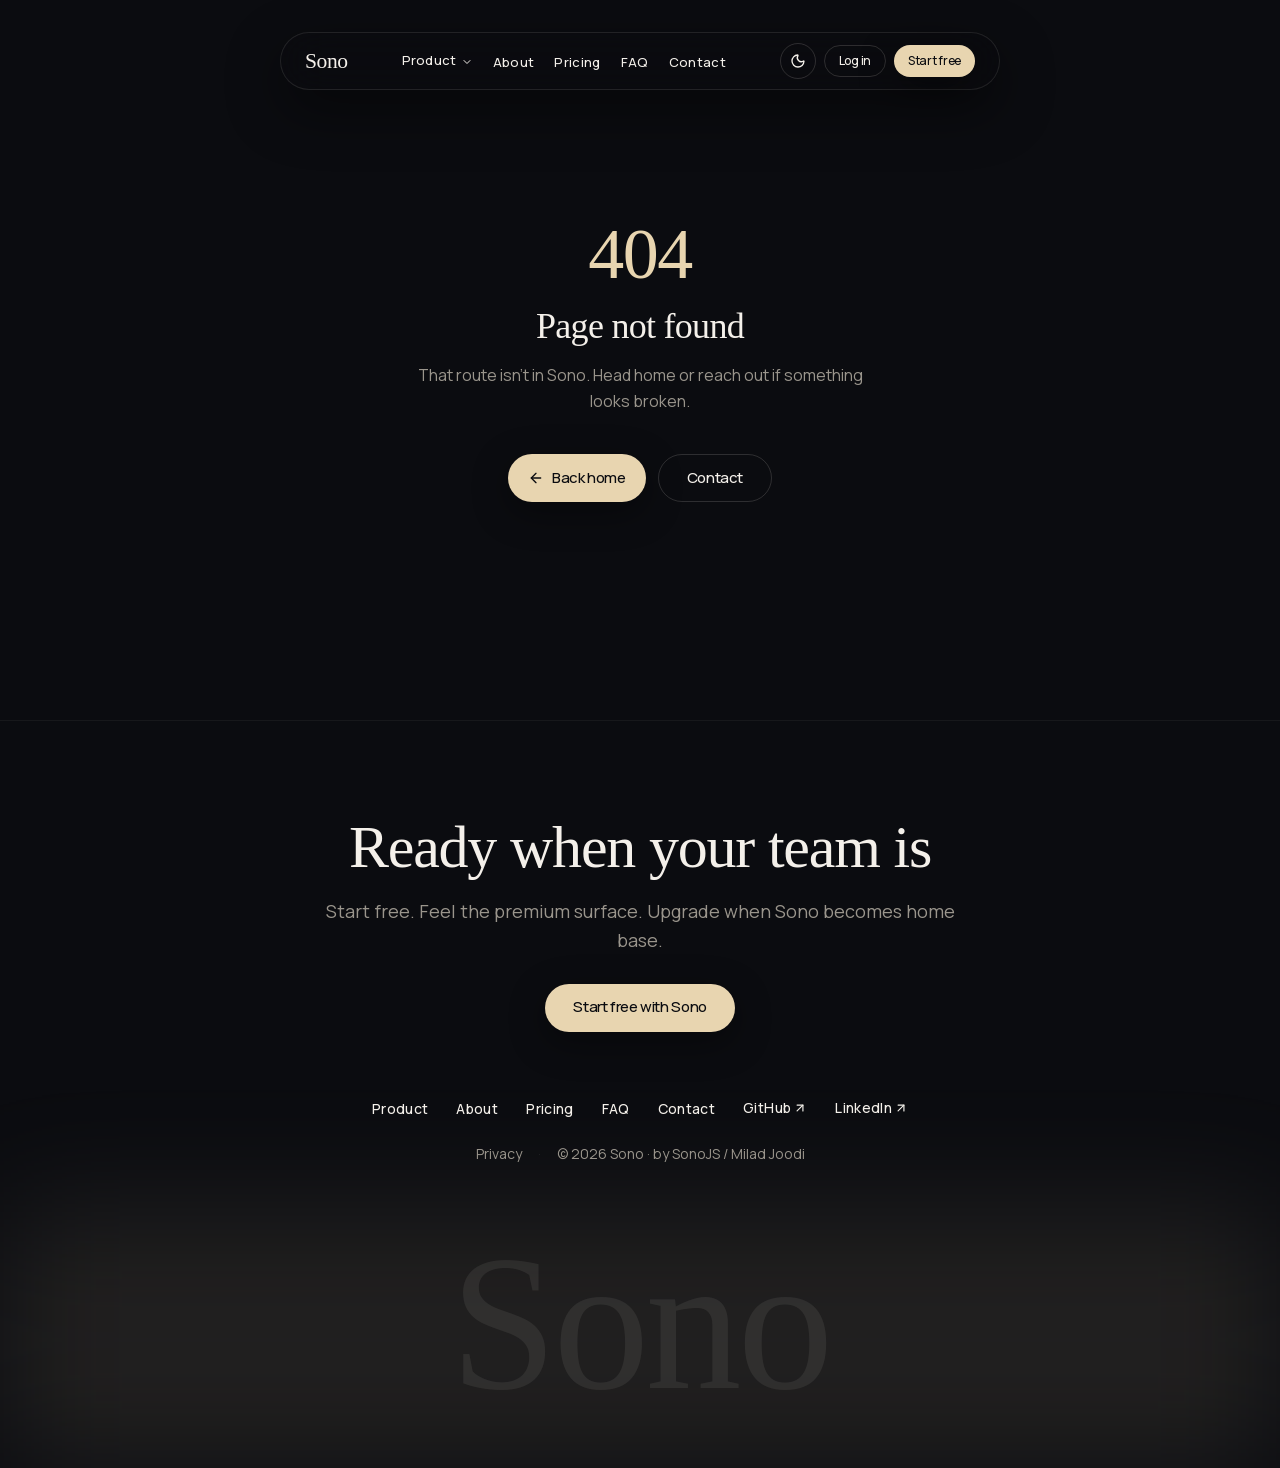
==== 404/index.html @ 0d24b990 "chore: bump dependencies and align eslint config" ====
<!DOCTYPE html><html lang="en" data-scroll-behavior="smooth"><head><meta charSet="utf-8"/><meta name="viewport" content="width=device-width, initial-scale=1"/><link rel="stylesheet" href="/_next/static/chunks/1z0171zyhrohr.css" data-precedence="next"/><link rel="preload" as="script" fetchPriority="low" href="/_next/static/chunks/1pcw6gskne7pf.js"/><script src="/_next/static/chunks/1wnov70f88xjy.js" async=""></script><script src="/_next/static/chunks/2pffymnt3iag4.js" async=""></script><script src="/_next/static/chunks/0c98xzjfks9hq.js" async=""></script><script src="/_next/static/chunks/turbopack-2u1d16houkiyo.js" async=""></script><script src="/_next/static/chunks/1ua2kfq9s-me6.js" async=""></script><script src="/_next/static/chunks/0wrbk55-bqb4p.js" async=""></script><script src="/_next/static/chunks/2726y_kzhi7g_.js" async=""></script><script src="/_next/static/chunks/0krdcmnv8p_hr.js" async=""></script><meta name="robots" content="noindex"/><title>Sono — The workspace teams actually want</title><meta name="description" content="Sono is the premium product workspace for modern teams — plan, ship, and stay aligned without the noise. By SonoJS / Milad Joodi."/><link rel="author" href="https://github.com/MiladJoodi"/><meta name="author" content="Milad Joodi"/><meta name="keywords" content="Sono,SonoJS,product workspace,project management,Next.js"/><meta name="creator" content="SonoJS / Milad Joodi"/><meta name="publisher" content="SonoJS"/><meta name="robots" content="index, follow"/><meta property="og:title" content="Sono — The workspace teams actually want"/><meta property="og:description" content="Premium product workspace for modern teams. Plan, ship, stay aligned."/><meta property="og:site_name" content="Sono"/><meta property="og:image" content="http://localhost:3000/og-image.jpg"/><meta property="og:image:width" content="1200"/><meta property="og:image:height" content="630"/><meta property="og:image:alt" content="Sono"/><meta name="twitter:card" content="summary_large_image"/><meta name="twitter:creator" content="@MiladJoodi"/><meta name="twitter:title" content="Sono — The workspace teams actually want"/><meta name="twitter:description" content="Premium product workspace for modern teams. Plan, ship, stay aligned."/><meta name="twitter:image" content="http://localhost:3000/og-image.jpg"/><link rel="shortcut icon" href="/favicon/favicon.ico"/><link rel="icon" href="/favicon/favicon.ico" sizes="48x48"/><link rel="icon" href="/favicon/favicon.svg" type="image/svg+xml"/><link rel="icon" href="/favicon/favicon-96x96.png" sizes="96x96" type="image/png"/><link rel="icon" href="/favicon/favicon.ico"/><link rel="apple-touch-icon" href="/favicon/apple-touch-icon.png" sizes="180x180"/><meta name="next-size-adjust" content=""/><script src="/_next/static/chunks/0cz1d0mv5g_q7.js" noModule=""></script></head><body class="ahh69a_variable hJlnFq_variable min-h-screen antialiased"><div hidden=""><!--$--><!--/$--></div><script>((a,b,c,d,e,f,g,h)=>{let i=document.documentElement,j=["light","dark"];function k(b){var c;(Array.isArray(a)?a:[a]).forEach(a=>{let c="class"===a,d=c&&f?e.map(a=>f[a]||a):e;c?(i.classList.remove(...d),i.classList.add(f&&f[b]?f[b]:b)):i.setAttribute(a,b)}),c=b,h&&j.includes(c)&&(i.style.colorScheme=c)}if(d)k(d);else try{let a=localStorage.getItem(b)||c,d=g&&"system"===a?window.matchMedia("(prefers-color-scheme: dark)").matches?"dark":"light":a;k(d)}catch(a){}})("class","theme","dark",null,["light","dark"],null,true,true)</script><section class="absolute top-4 left-1/2 z-50 w-[min(92%,720px)] -translate-x-1/2 rounded-full border border-foreground/10 bg-background/55 shadow-lg backdrop-blur-xl transition-all duration-300 lg:top-8"><div class="flex items-center justify-between px-5 py-2.5 sm:px-6"><a class="font-display text-foreground text-[1.35rem] tracking-tight" href="/">Sono</a><nav aria-label="Main" data-orientation="horizontal" dir="ltr" class="relative z-10 flex max-w-max flex-1 items-center justify-center max-lg:hidden"><div style="position:relative"><ul data-orientation="horizontal" class="group flex flex-1 list-none items-center justify-center space-x-1" dir="ltr"><li><button id="radix-_R_ilb_-trigger-radix-_R_bilb_" data-state="closed" aria-expanded="false" class="group inline-flex h-9 w-max items-center justify-center rounded-md bg-background p-2 transition-colors hover:bg-accent hover:text-accent-foreground focus:bg-accent focus:text-accent-foreground focus:outline-hidden disabled:pointer-events-none disabled:opacity-50 data-active:bg-accent/50 group data-[state=open]:bg-foreground/5 bg-transparent! px-2 text-[13px] font-medium tracking-wide" data-radix-collection-item="">Product<!-- --> <svg xmlns="http://www.w3.org/2000/svg" width="24" height="24" viewBox="0 0 24 24" fill="none" stroke="currentColor" stroke-width="2" stroke-linecap="round" stroke-linejoin="round" class="lucide lucide-chevron-down relative top-px ml-1 size-3 transition duration-300 group-data-[state=open]:rotate-180" aria-hidden="true"><path d="m6 9 6 6 6-6"></path></svg></button></li><li><a class="px-2 text-[13px] font-medium tracking-wide transition-opacity hover:opacity-70" href="/about/">About</a></li><li><a class="px-2 text-[13px] font-medium tracking-wide transition-opacity hover:opacity-70" href="/pricing/">Pricing</a></li><li><a class="px-2 text-[13px] font-medium tracking-wide transition-opacity hover:opacity-70" href="/faq/">FAQ</a></li><li><a class="px-2 text-[13px] font-medium tracking-wide transition-opacity hover:opacity-70" href="/contact/">Contact</a></li></ul></div><div class="absolute top-full left-0 flex justify-center"></div></nav><div class="flex items-center gap-2"><button data-slot="button" class="inline-flex items-center justify-center gap-2 whitespace-nowrap rounded-full text-sm font-medium tracking-tight transition-all duration-300 disabled:pointer-events-none disabled:opacity-50 [&amp;_svg]:pointer-events-none [&amp;_svg:not([class*=&#x27;size-&#x27;])]:size-4 shrink-0 [&amp;_svg]:shrink-0 outline-none focus-visible:ring-[3px] focus-visible:ring-ring/40 border border-foreground/15 bg-transparent text-foreground hover:border-foreground/30 hover:bg-foreground/5 size-9"><svg xmlns="http://www.w3.org/2000/svg" width="24" height="24" viewBox="0 0 24 24" fill="none" stroke="currentColor" stroke-width="2" stroke-linecap="round" stroke-linejoin="round" class="lucide lucide-sun size-4 scale-100 rotate-0 transition-all dark:scale-0 dark:-rotate-90" aria-hidden="true"><circle cx="12" cy="12" r="4"></circle><path d="M12 2v2"></path><path d="M12 20v2"></path><path d="m4.93 4.93 1.41 1.41"></path><path d="m17.66 17.66 1.41 1.41"></path><path d="M2 12h2"></path><path d="M20 12h2"></path><path d="m6.34 17.66-1.41 1.41"></path><path d="m19.07 4.93-1.41 1.41"></path></svg><svg xmlns="http://www.w3.org/2000/svg" width="24" height="24" viewBox="0 0 24 24" fill="none" stroke="currentColor" stroke-width="2" stroke-linecap="round" stroke-linejoin="round" class="lucide lucide-moon absolute size-4 scale-0 rotate-90 transition-all dark:scale-100 dark:rotate-0" aria-hidden="true"><path d="M20.985 12.486a9 9 0 1 1-9.473-9.472c.405-.022.617.46.402.803a6 6 0 0 0 8.268 8.268c.344-.215.825-.004.803.401"></path></svg><span class="sr-only">Toggle theme</span></button><a class="max-lg:hidden" href="/login/"><button data-slot="button" class="inline-flex items-center justify-center whitespace-nowrap rounded-full font-medium tracking-tight transition-all duration-300 disabled:pointer-events-none disabled:opacity-50 [&amp;_svg]:pointer-events-none [&amp;_svg:not([class*=&#x27;size-&#x27;])]:size-4 shrink-0 [&amp;_svg]:shrink-0 outline-none focus-visible:ring-[3px] focus-visible:ring-ring/40 border border-foreground/15 bg-transparent text-foreground hover:border-foreground/30 hover:bg-foreground/5 h-8 gap-1.5 px-3.5 text-xs has-[&gt;svg]:px-2.5">Log in</button></a><a class="max-lg:hidden" href="/signup/"><button data-slot="button" class="inline-flex items-center justify-center whitespace-nowrap rounded-full font-medium tracking-tight transition-all duration-300 disabled:pointer-events-none disabled:opacity-50 [&amp;_svg]:pointer-events-none [&amp;_svg:not([class*=&#x27;size-&#x27;])]:size-4 shrink-0 [&amp;_svg]:shrink-0 outline-none focus-visible:ring-[3px] focus-visible:ring-ring/40 bg-primary text-primary-foreground shadow-md hover:brightness-110 hover:shadow-lg h-8 gap-1.5 px-3.5 text-xs has-[&gt;svg]:px-2.5">Start free</button></a><a href="https://github.com/MiladJoodi" class="text-muted-foreground hover:text-foreground transition-colors lg:hidden" target="_blank" rel="noopener noreferrer"><svg xmlns="http://www.w3.org/2000/svg" width="24" height="24" viewBox="0 0 24 24" fill="none" stroke="currentColor" stroke-width="2" stroke-linecap="round" stroke-linejoin="round" class="lucide lucide-github size-4" aria-hidden="true"><path d="M15 22v-4a4.8 4.8 0 0 0-1-3.5c3 0 6-2 6-5.5.08-1.25-.27-2.48-1-3.5.28-1.15.28-2.35 0-3.5 0 0-1 0-3 1.5-2.64-.5-5.36-.5-8 0C6 2 5 2 5 2c-.3 1.15-.3 2.35 0 3.5A5.403 5.403 0 0 0 4 9c0 3.5 3 5.5 6 5.5-.39.49-.68 1.05-.85 1.65-.17.6-.22 1.23-.15 1.85v4"></path><path d="M9 18c-4.51 2-5-2-7-2"></path></svg><span class="sr-only">GitHub</span></a><button class="text-muted-foreground relative flex size-8 lg:hidden"><span class="sr-only">Open main menu</span><div class="absolute top-1/2 left-1/2 block w-[18px] -translate-x-1/2 -translate-y-1/2"><span aria-hidden="true" class="absolute block h-0.5 w-full rounded-full bg-current transition duration-500 ease-in-out -translate-y-1.5"></span><span aria-hidden="true" class="absolute block h-0.5 w-full rounded-full bg-current transition duration-500 ease-in-out "></span><span aria-hidden="true" class="absolute block h-0.5 w-full rounded-full bg-current transition duration-500 ease-in-out translate-y-1.5"></span></div></button></div></div><div class="bg-background/95 absolute inset-x-0 top-[calc(100%+0.75rem)] flex flex-col rounded-3xl border border-foreground/10 p-5 shadow-xl backdrop-blur-xl transition-all duration-300 ease-out lg:hidden invisible -translate-y-3 opacity-0"><nav class="divide-border flex flex-1 flex-col divide-y divide-foreground/8"><div class="py-3 first:pt-0 last:pb-0"><button class="flex w-full items-center justify-between text-base font-medium">Product<svg xmlns="http://www.w3.org/2000/svg" width="24" height="24" viewBox="0 0 24 24" fill="none" stroke="currentColor" stroke-width="2" stroke-linecap="round" stroke-linejoin="round" class="lucide lucide-chevron-right size-4 transition-transform duration-200" aria-hidden="true"><path d="m9 18 6-6-6-6"></path></svg></button><div class="overflow-hidden transition-all duration-300 max-h-0 opacity-0"><div class="bg-muted/60 space-y-2 rounded-2xl p-3"><a class="hover:bg-background block rounded-xl p-2 transition-colors" href="/#feature-modern-teams"><div class="font-medium">Modern teams</div><p class="text-muted-foreground mt-1 text-sm">Rituals and surfaces that keep product teams sharp</p></a><a class="hover:bg-background block rounded-xl p-2 transition-colors" href="/#resource-allocation"><div class="font-medium">Resource flow</div><p class="text-muted-foreground mt-1 text-sm">See capacity, focus, and delivery in one glance</p></a></div></div></div><a class="hover:text-primary py-3 text-base font-medium transition-colors first:pt-0 last:pb-0" href="/about/">About</a><a class="hover:text-primary py-3 text-base font-medium transition-colors first:pt-0 last:pb-0" href="/pricing/">Pricing</a><a class="hover:text-primary py-3 text-base font-medium transition-colors first:pt-0 last:pb-0" href="/faq/">FAQ</a><a class="hover:text-primary py-3 text-base font-medium transition-colors first:pt-0 last:pb-0" href="/contact/">Contact</a></nav><div class="mt-4 flex gap-2"><a data-slot="button" class="inline-flex items-center justify-center gap-2 whitespace-nowrap rounded-full text-sm font-medium tracking-tight transition-all duration-300 disabled:pointer-events-none disabled:opacity-50 [&amp;_svg]:pointer-events-none [&amp;_svg:not([class*=&#x27;size-&#x27;])]:size-4 [&amp;_svg]:shrink-0 outline-none focus-visible:ring-[3px] focus-visible:ring-ring/40 border border-foreground/15 bg-transparent text-foreground hover:border-foreground/30 hover:bg-foreground/5 h-10 px-5 has-[&gt;svg]:px-4 flex-1" href="/login/">Log in</a><a data-slot="button" class="inline-flex items-center justify-center gap-2 whitespace-nowrap rounded-full text-sm font-medium tracking-tight transition-all duration-300 disabled:pointer-events-none disabled:opacity-50 [&amp;_svg]:pointer-events-none [&amp;_svg:not([class*=&#x27;size-&#x27;])]:size-4 [&amp;_svg]:shrink-0 outline-none focus-visible:ring-[3px] focus-visible:ring-ring/40 bg-primary text-primary-foreground shadow-md hover:brightness-110 hover:shadow-lg h-10 px-5 has-[&gt;svg]:px-4 flex-1" href="/signup/">Start free</a></div></div></section><main class=""><div class="container flex min-h-[70vh] flex-col items-center justify-center py-28 text-center lg:min-h-[80vh]"><p class="font-display text-primary text-6xl tracking-tight md:text-7xl">404</p><h1 class="font-display mt-4 text-3xl tracking-tight md:text-4xl">Page not found</h1><p class="text-muted-foreground mt-4 max-w-md text-base leading-relaxed">That route isn&#x27;t in Sono. Head home or reach out if something looks broken.</p><div class="mt-10 flex flex-col gap-3 sm:flex-row"><a class="inline-flex items-center justify-center gap-2 whitespace-nowrap rounded-full font-medium tracking-tight transition-all duration-300 disabled:pointer-events-none disabled:opacity-50 [&amp;_svg]:pointer-events-none [&amp;_svg:not([class*=&#x27;size-&#x27;])]:size-4 shrink-0 [&amp;_svg]:shrink-0 outline-none focus-visible:ring-[3px] focus-visible:ring-ring/40 bg-primary text-primary-foreground shadow-md hover:brightness-110 hover:shadow-lg h-12 px-7 text-[15px] has-[&gt;svg]:px-5 gap-2" data-slot="button" href="/"><svg xmlns="http://www.w3.org/2000/svg" width="24" height="24" viewBox="0 0 24 24" fill="none" stroke="currentColor" stroke-width="2" stroke-linecap="round" stroke-linejoin="round" class="lucide lucide-arrow-left size-4" aria-hidden="true"><path d="m12 19-7-7 7-7"></path><path d="M19 12H5"></path></svg>Back home</a><a data-slot="button" class="inline-flex items-center justify-center gap-2 whitespace-nowrap rounded-full font-medium tracking-tight transition-all duration-300 disabled:pointer-events-none disabled:opacity-50 [&amp;_svg]:pointer-events-none [&amp;_svg:not([class*=&#x27;size-&#x27;])]:size-4 shrink-0 [&amp;_svg]:shrink-0 outline-none focus-visible:ring-[3px] focus-visible:ring-ring/40 border border-foreground/15 bg-transparent text-foreground hover:border-foreground/30 hover:bg-foreground/5 h-12 px-7 text-[15px] has-[&gt;svg]:px-5" href="/contact/">Contact</a></div></div><!--$--><!--/$--></main><footer class="border-border/50 relative overflow-hidden border-t pt-24 pb-12"><div class="pointer-events-none absolute inset-x-0 bottom-0 h-64 bg-champagne/10 blur-3xl" aria-hidden="true"></div><div class="relative container space-y-16"><div class="mx-auto max-w-2xl space-y-5 text-center"><h2 class="font-display text-4xl tracking-tight md:text-5xl lg:text-6xl">Ready when your team is</h2><p class="text-muted-foreground text-base leading-relaxed md:text-lg">Start free. Feel the premium surface. Upgrade when Sono becomes home base.</p><a data-slot="button" class="inline-flex items-center justify-center gap-2 whitespace-nowrap rounded-full font-medium tracking-tight transition-all duration-300 disabled:pointer-events-none disabled:opacity-50 [&amp;_svg]:pointer-events-none [&amp;_svg:not([class*=&#x27;size-&#x27;])]:size-4 shrink-0 [&amp;_svg]:shrink-0 outline-none focus-visible:ring-[3px] focus-visible:ring-ring/40 bg-primary text-primary-foreground shadow-md hover:brightness-110 hover:shadow-lg h-12 px-7 text-[15px] has-[&gt;svg]:px-5 mt-2" href="/signup/">Start free with Sono</a></div><nav class="flex flex-col items-center gap-6"><ul class="flex flex-wrap items-center justify-center gap-x-7 gap-y-3"><li><a class="text-sm font-medium tracking-wide transition-opacity hover:opacity-70" href="/#feature-modern-teams">Product</a></li><li><a class="text-sm font-medium tracking-wide transition-opacity hover:opacity-70" href="/about/">About</a></li><li><a class="text-sm font-medium tracking-wide transition-opacity hover:opacity-70" href="/pricing/">Pricing</a></li><li><a class="text-sm font-medium tracking-wide transition-opacity hover:opacity-70" href="/faq/">FAQ</a></li><li><a class="text-sm font-medium tracking-wide transition-opacity hover:opacity-70" href="/contact/">Contact</a></li><li><a target="_blank" rel="noopener noreferrer" class="flex items-center gap-0.5 text-sm font-medium tracking-wide transition-opacity hover:opacity-70" href="https://github.com/MiladJoodi">GitHub<!-- --> <svg xmlns="http://www.w3.org/2000/svg" width="24" height="24" viewBox="0 0 24 24" fill="none" stroke="currentColor" stroke-width="2" stroke-linecap="round" stroke-linejoin="round" class="lucide lucide-arrow-up-right size-3.5" aria-hidden="true"><path d="M7 7h10v10"></path><path d="M7 17 17 7"></path></svg></a></li><li><a target="_blank" rel="noopener noreferrer" class="flex items-center gap-0.5 text-sm font-medium tracking-wide transition-opacity hover:opacity-70" href="https://linkedin.com/in/joodi/">LinkedIn<!-- --> <svg xmlns="http://www.w3.org/2000/svg" width="24" height="24" viewBox="0 0 24 24" fill="none" stroke="currentColor" stroke-width="2" stroke-linecap="round" stroke-linejoin="round" class="lucide lucide-arrow-up-right size-3.5" aria-hidden="true"><path d="M7 7h10v10"></path><path d="M7 17 17 7"></path></svg></a></li></ul><div class="text-muted-foreground flex flex-wrap items-center justify-center gap-4 text-sm"><a class="hover:text-foreground transition-colors" href="/privacy/">Privacy</a><span class="text-border">·</span><p>© <!-- -->2026<!-- --> Sono · by<!-- --> <a href="https://github.com/MiladJoodi" class="underline-offset-2 hover:underline" target="_blank" rel="noopener noreferrer">SonoJS / Milad Joodi</a></p></div></nav><p class="font-display text-foreground/8 pointer-events-none select-none text-center text-[clamp(4rem,18vw,12rem)] leading-none tracking-tight">Sono</p></div></footer><script id="_R_">(globalThis["TURBOPACK"] || (globalThis["TURBOPACK"] = [])).push({"otherChunks":["static/chunks/1pcw6gskne7pf.js","static/chunks/1wnov70f88xjy.js","static/chunks/2pffymnt3iag4.js","static/chunks/0c98xzjfks9hq.js"],"runtimeModuleIds":[94553]});</script><script src="/_next/static/chunks/1pcw6gskne7pf.js" async=""></script><script>(self.__next_f=self.__next_f||[]).push([0])</script><script>self.__next_f.push([1,"1:\"$Sreact.fragment\"\n2:\"/_next/static/chunks/1ua2kfq9s-me6.js\"\n3:\"/_next/static/chunks/0wrbk55-bqb4p.js\"\n4:\"/_next/static/chunks/2726y_kzhi7g_.js\"\n5:\"/_next/static/chunks/0krdcmnv8p_hr.js\"\n6:I[27423,[\"$2\",\"$3\",\"$4\",\"$5\"],\"ThemeProvider\"]\n7:\"StyleGlideProvider\"\n8:I[95013,[\"$2\",\"$3\",\"$4\",\"$5\"],\"$7\"]\n9:I[83896,[\"$2\",\"$3\",\"$4\",\"$5\"],\"Navbar\"]\na:I[39756,[\"$2\",\"$3\",\"$4\",\"$5\"],\"default\"]\nb:I[37457,[\"$2\",\"$3\",\"$4\",\"$5\"],\"default\"]\nc:I[22016,[\"$2\",\"$3\",\"$4\",\"$5\"],\"\"]\n16:I[68027,[\"$2\",\"$3\",\"$4\",\"$5\"],\"default\",1]\n:HL[\"/_next/static/chunks/1z0171zyhrohr.css\",\"style\"]\n12:X\n13:[[\"children\",{\"s\":\"__PAGE__\",\"h\":512,\"d\":{\"r\":\"$L14\",\"p\":false,\"v\":null}}]]\n10:[[\"children\",{\"s\":\"/_not-found\",\"h\":512,\"d\":{\"r\":\"$L11\",\"p\":false,\"v\":\"$12\"},\"c\":\"$Q13\"}]]\n0:{\"P\":null,\"c\":[\"\",\"_not-found\",\"\"],\"q\":\"\",\"i\":false,\"t\":{\"t\":{\"s\":\"\",\"h\":528,\"d\":{\"r\":[\"$\",\"$1\",\"c\",{\"children\":[[[\"$\",\"link\",\"0\",{\"rel\":\"stylesheet\",\"href\":\"/_next/static/chunks/1z0171zyhrohr.css\",\"precedence\":\"next\",\"crossOrigin\":\"$undefined\",\"nonce\":\"$undefined\"}],[\"$\",\"script\",\"script-0\",{\"src\":\"/_next/static/chunks/1ua2kfq9s-me6.js\",\"async\":true,\"nonce\":\"$undefined\"}],[\"$\",\"script\",\"script-1\",{\"src\":\"/_next/static/chunks/0wrbk55-bqb4p.js\",\"async\":true,\"nonce\":\"$undefined\"}],[\"$\",\"script\",\"script-2\",{\"src\":\"/_next/static/chunks/2726y_kzhi7g_.js\",\"async\":true,\"nonce\":\"$undefined\"}],[\"$\",\"script\",\"script-3\",{\"src\":\"/_next/static/chunks/0krdcmnv8p_hr.js\",\"async\":true,\"nonce\":\"$undefined\"}]],[\"$\",\"html\",null,{\"lang\":\"en\",\"suppressHydrationWarning\":true,\"data-scroll-behavior\":\"smooth\",\"children\":[\"$\",\"body\",null,{\"className\":\"ahh69a_variable hJlnFq_variable min-h-screen antialiased\",\"children\":[\"$\",\"$L6\",null,{\"attribute\":\"class\",\"defaultTheme\":\"dark\",\"enableSystem\":true,\"disableTransitionOnChange\":true,\"children\":[[\"$\",\"$L8\",null,{}],[\"$\",\"$L9\",null,{}],[\"$\",\"main\",null,{\"className\":\"\",\"children\":[\"$\",\"$La\",null,{\"parallelRouterKey\":\"children\",\"error\":\"$undefined\",\"errorStyles\":\"$undefined\",\"errorScripts\":\"$undefined\",\"template\":[\"$\",\"$Lb\",null,{}],\"templateStyles\":\"$undefined\",\"templateScripts\":\"$undefined\",\"notFound\":[[\"$\",\"div\",null,{\"className\":\"container flex min-h-[70vh] flex-col items-center justify-center py-28 text-center lg:min-h-[80vh]\",\"children\":[[\"$\",\"p\",null,{\"className\":\"font-display text-primary text-6xl tracking-tight md:text-7xl\",\"children\":\"404\"}],[\"$\",\"h1\",null,{\"className\":\"font-display mt-4 text-3xl tracking-tight md:text-4xl\",\"children\":\"Page not found\"}],[\"$\",\"p\",null,{\"className\":\"text-muted-foreground mt-4 max-w-md text-base leading-relaxed\",\"children\":\"That route isn't in Sono. Head home or reach out if something looks broken.\"}],[\"$\",\"div\",null,{\"className\":\"mt-10 flex flex-col gap-3 sm:flex-row\",\"children\":[[\"$\",\"$Lc\",null,{\"href\":\"/\",\"className\":\"inline-flex items-center justify-center gap-2 whitespace-nowrap rounded-full font-medium tracking-tight transition-all duration-300 disabled:pointer-events-none disabled:opacity-50 [\u0026_svg]:pointer-events-none [\u0026_svg:not([class*='size-'])]:size-4 shrink-0 [\u0026_svg]:shrink-0 outline-none focus-visible:ring-[3px] focus-visible:ring-ring/40 bg-primary text-primary-foreground shadow-md hover:brightness-110 hover:shadow-lg h-12 px-7 text-[15px] has-[\u003esvg]:px-5 gap-2\",\"children\":[[\"$\",\"svg\",null,{\"ref\":\"$undefined\",\"xmlns\":\"http://www.w3.org/2000/svg\",\"width\":24,\"height\":24,\"viewBox\":\"0 0 24 24\",\"fill\":\"none\",\"stroke\":\"currentColor\",\"strokeWidth\":2,\"strokeLinecap\":\"round\",\"strokeLinejoin\":\"round\",\"className\":\"lucide lucide-arrow-left size-4\",\"aria-hidden\":\"true\",\"children\":[[\"$\",\"path\",\"1l729n\",{\"d\":\"m12 19-7-7 7-7\"}],[\"$\",\"path\",\"x3x0zl\",{\"d\":\"M19 12H5\"}],\"$undefined\"]}],\"Back home\"],\"data-slot\":\"button\",\"ref\":null}],[\"$\",\"$Lc\",null,{\"href\":\"/contact\",\"children\":\"Contact\",\"data-slot\":\"button\",\"className\":\"inline-flex items-center justify-center gap-2 whitespace-nowrap rounded-full font-medium tracking-tight transition-all duration-300 disabled:pointer-events-none disabled:opacity-50 [\u0026_svg]:pointer-events-none [\u0026_svg:not([class*='size-'])]:size-4 shrink-0 [\u0026_svg]:shrink-0 outline-none focus-visible:ring-[3px] focus-visible:ring-ring/40 border border-foreground/15 bg-transparent text-foreground hover:border-foreground/30 hover:bg-foreground/5 h-12 px-7 text-[15px] has-[\u003esvg]:px-5\",\"ref\":null}]]}]]}],[]],\"forbidden\":\"$undefined\",\"unauthorized\":\"$undefined\"}]}],[\"$\",\"footer\",null,{\"className\":\"border-border/50 relative overflow-hidden border-t pt-24 pb-12\",\"children\":[[\"$\",\"div\",null,{\"className\":\"pointer-events-none absolute inset-x-0 bottom-0 h-64 bg-champagne/10 blur-3xl\",\"aria-hidden\":true}],[\"$\",\"div\",null,{\"className\":\"relative container space-y-16\",\"children\":[[\"$\",\"div\",null,{\"className\":\"mx-auto max-w-2xl space-y-5 text-center\",\"children\":[[\"$\",\"h2\",null,{\"className\":\"font-display text-4xl tracking-tight md:text-5xl lg:text-6xl\",\"children\":\"Ready when your team is\"}],[\"$\",\"p\",null,{\"className\":\"text-muted-foreground text-base leading-relaxed md:text-lg\",\"children\":\"Start free. Feel the premium surface. Upgrade when Sono becomes home base.\"}],\"$Ld\"]}],\"$Le\",\"$Lf\"]}]]}]]}]}]}]]}],\"p\":false,\"v\":null},\"c\":\"$Q10\"},\"h\":{\"r\":\"$L15\",\"p\":false,\"v\":null}},\"m\":\"$undefined\",\"G\":[\"$16\",[\"$L17\"]],\"S\":true,\"r\":\"$undefined\",\"s\":\"$undefined\",\"a\":\"$undefined\",\"l\":\"$undefined\",\"p\":\"$undefined\",\"d\":\"$undefined\",\"b\":\"Lhw4s-Da5bXTLFtzyMRPz\"}\n18:I[97367,[\"$2\",\"$3\",\"$4\",\"$5\"],\"OutletBoundary\"]\n19:\"$Sreact.suspense\"\n1b:\"ViewportBoundary\"\n1c:I[97367,[\"$2\",\"$3\",\"$4\",\"$5\"],\"$1b\"]\n1e:\"MetadataBoundary\"\n1f:I[97367,[\"$2\",\"$3\",\"$4\",\"$5\"],\"$1e\"]\nd:[\"$\",\"$Lc\",null,{\"href\":\"/signup\",\"children\":\"Start free with Sono\",\"data-slot\":\"button\",\"className\":\"inline-flex items-center justify-center gap-2 whitespace-nowrap rounded-full font-medium tracking-tight transition-all duration-300 disabled:pointer-events-none disabled:opacity-50 [\u0026_svg]:pointer-events-none [\u0026_svg:not([class*='size-'])]:size-4 shrink-0 [\u0026_svg]:shrink-0 outline-none focus-visible:ring-[3px] focus-visible:ring-ring/40 bg-primary text-primary-foreground shadow-md hover:brightness-110 hover:shadow-lg h-12 px-7 text-[15px] has-[\u003esvg]:px-5 mt-2\",\"ref\":null}]\ne:[\"$\",\"nav\",null,{\"className\":\"flex flex-col items-center gap-6\",\"children\":[[\"$\",\"ul\",null,{\"className\":\"flex flex-wrap items-center justify-center gap-x-7 gap-y-3\",\"children\":[[[\"$\",\"li\",\"Product\",{\"children\":[\"$\",\"$Lc\",null,{\"href\":\"/#feature-modern-teams\",\"className\":\"text-sm font-medium tracking-wide transition-opacity hover:opacity-70\",\"children\":\"Product\"}]}],[\"$\",\"li\",\"About\",{\"children\":[\"$\",\"$Lc\",null,{\"href\":\"/about\",\"className\":\"text-sm font-medium tracking-wide transition-opacity hover:opacity-70\",\"children\":\"About\"}]}],[\"$\",\"li\",\"Pricing\",{\"children\":[\"$\",\"$Lc\",null,{\"href\":\"/pricing\",\"className\":\"text-sm font-medium tracking-wide transition-opacity hover:opacity-70\",\"children\":\"Pricing\"}]}],[\"$\",\"li\",\"FAQ\",{\"children\":[\"$\",\"$Lc\",null,{\"href\":\"/faq\",\"className\":\"text-sm font-medium tracking-wide transition-opacity hover:opacity-70\",\"children\":\"FAQ\"}]}],[\"$\",\"li\",\"Contact\",{\"children\":[\"$\",\"$Lc\",null,{\"href\":\"/contact\",\"className\":\"text-sm font-medium tracking-wide transition-opacity hover:opacity-70\",\"children\":\"Contact\"}]}]],[[\"$\",\"li\",\"GitHub\",{\"children\":[\"$\",\"$Lc\",null,{\"href\":\"https://github.com/MiladJoodi\",\"target\":\"_blank\",\"rel\":\"noopener noreferrer\",\"className\":\"flex items-center gap-0.5 text-sm font-medium tracking-wide transition-opacity hover:opacity-70\",\"children\":[\"GitHub\",\" \",[\"$\",\"svg\",null,{\"ref\":\"$undefined\",\"xmlns\":\"http://www.w3.org/2000/svg\",\"width\":24,\"height\":24,\"viewBox\":\"0 0 24 24\",\"fill\":\"none\",\"stroke\":\"currentColor\",\"strokeWidth\":2,\"strokeLinecap\":\"round\",\"strokeLinejoin\":\"round\",\"className\":\"lucide lucide-arrow-up-right size-3.5\",\"aria-hidden\":\"true\",\"children\":[[\"$\",\"path\",\"1tivn9\",{\"d\":\"M7 7h10v10\"}],[\"$\",\"path\",\"1vkiza\",{\"d\":\"M7 17 17 7\"}],\"$undefined\"]}]]}]}],[\"$\",\"li\",\"LinkedIn\",{\"children\":[\"$\",\"$Lc\",null,{\"href\":\"https://linkedin.com/in/joodi/\",\"target\":\"_blank\",\"rel\":\"noopener noreferrer\",\"className\":\"flex items-center gap-0.5 text-sm font-medium tracking-wide transition-opacity hover:opacity-70\",\"children\":[\"LinkedIn\",\" \",[\"$\",\"svg\",null,{\"ref\":\"$undefined\",\"xmlns\":\"http://www.w3.org/2000/svg\",\"width\":24,\"height\":24,\"viewBox\":\"0 0 24 24\",\"fill\":\"none\",\"stroke\":\"currentColor\",\"strokeWidth\":2,\"strokeLinecap\":\"round\",\"strokeLinejoin\":\"round\",\"className\":\"lucide lucide-arrow-up-right size-3.5\",\"aria-hidden\":\"true\",\"children\":[[\"$\",\"path\",\"1tivn9\",{\"d\":\"M7 7h10v10\"}],[\"$\",\"path\",\"1vkiza\",{\"d\":\"M7 17 17 7\"}],\"$undefined\"]}]]}]}]]]}],[\"$\",\"div\",null,{\"className\":\"text-muted-foreground flex flex-wrap items-center justify-center gap-4 text-sm\",\"children\":[[\"$\",\"$Lc\",null,{\"href\":\"/privacy\",\"className\":\"hover:text-foreground transition-colors\",\"children\":\"Privacy\"}],[\"$\",\"span\",null,{\"className\":\"text-border\",\"children\":\"·\"}],[\"$\",\"p\",null,{\"children\":[\"© \",2026,\" Sono · by\",\" \",[\"$\",\"a\",null,{\"href\":\"https://github.com/MiladJoodi\",\"className\":\"underline-offset-2 hover:underline\",\"target\":\"_blank\",\"rel\":\"noopener noreferrer\",\"children\":\"SonoJS / Milad Joodi\"}]]}]]}]]}]\nf:[\"$\",\"p\",null,{\"className\":\"font-display text-foreground/8 pointer-events-none select-none text-center text-[clamp(4rem,18vw,12rem)] leading-none tracking-tight\",\"children\":\"Sono\"}]\n11:[\"$\",\"$1\",\"c\",{\"children\":[null,[\"$\",\"$La\",null,{\"parallelRouterKey\":\"children\",\"error\":\"$undefined\",\"errorStyles\":\"$undefined\",\"errorScripts\":\"$undefined\",\"template\":[\"$\",\"$Lb\",null,{}],\"templateStyles\":\"$undefined\",\"templateScripts\":\"$undefined\",\"notFound\":\"$undefined\",\"forbidden\":\"$undefined\",\"unauthorized\":\"$undefined\"}]]}]\n14:[\"$\",\"$1\",\"c\",{\"children\":[[\"$\",\"div\",null,{\"className\":\"container flex min-h-[70vh] flex-col items-center justify-center py-28 text-center lg:min-h-[80vh]\",\"children\":[[\"$\",\"p\",null,{\"className\":\"font-display text-primary text-6xl tracking-tight md:text-7xl\",\"children\":\"404\"}],[\"$\",\"h1\",null,{\"className\":\"font-display mt-4 text-3xl tracking-tight md:text-4xl\",\"children\":\"Page not found\"}],[\"$\",\"p\",null,{\"className\":\"text-muted-foreground mt-4 max-w-md text-base leading-relaxed\",\"children\":\"That route isn't in Sono. Head home or reach out if something looks broken.\"}],[\"$\",\"div\",null,{\"className\":\"mt-10 flex flex-col gap-3 sm:flex-row\",\"children\":[[\"$\",\"$Lc\",null,{\"href\":\"/\",\"className\":\"inline-flex items-center justify-center gap-2 whitespace-nowrap rounded-full font-medium tracking-tight transition-all duration-300 disabled:pointer-events-none disabled:opacity-50 [\u0026_svg]:pointer-events-none [\u0026_svg:not([class*='size-'])]:size-4 shrink-0 [\u0026_svg]:shrink-0 outline-none focus-visible:ring-[3px] focus-visible:ring-ring/40 bg-primary text-primary-foreground shadow-md hover:brightness-110 hover:shadow-lg h-12 px-7 text-[15px] has-[\u003esvg]:px-5 gap-2\",\"children\":[[\"$\",\"svg\",null,{\"ref\":\"$undefined\",\"xmlns\":\"http://www.w3.org/2000/svg\",\"width\":24,\"height\":24,\"viewBox\":\"0 0 24 24\",\"fill\":\"none\",\"stroke\":\"currentColor\",\"strokeWidth\":2,\"strokeLinecap\":\"round\",\"strokeLinejoin\":\"round\",\"className\":\"lucide lucide-arrow-left size-4\",\"aria-hidden\":\"true\",\"children\":[[\"$\",\"path\",\"1l729n\",{\"d\":\"m12 19-7-7 7-7\"}],[\"$\",\"path\",\"x3x0zl\",{\"d\":\"M19 12H5\"}],\"$undefined\"]}],\"Back home\"],\"data-slot\":\"button\",\"ref\":null}],[\"$\",\"$Lc\",null,{\"href\":\"/contact\",\"children\":\"Contact\",\"data-slot\":\"button\",\"className\":\"inline-flex items-center justify-center gap-2 whitespace-nowrap rounded-full font-medium tracking-tight transition-all duration-300 disabled:pointer-events-none disabled:opacity-50 [\u0026_svg]:pointer-events-none [\u0026_svg:not([class*='size-'])]:size-4 shrink-0 [\u0026_svg]:shrink-0 outline-none focus-visible:ring-[3px] focus-visible:ring-ring/40 border border-foreground/15 bg-transparent text-foreground hover:border-foreground/30 hover:bg-foreground/5 h-12 px-7 text-[15px] has-[\u003esvg]:px-5\",\"ref\":null}]]}]]}],null,[\"$\",\"$L18\",null,{\"children\":[\"$\",\"$19\",null,{\"name\":\"Next.MetadataOutlet\",\"children\":\"$@1a\"}]}]]}]\n15:[\"$\",\"$1\",\"h\",{\"children\":[[\"$\",\"meta\",null,{\"name\":\"robots\",\"content\":\"noindex\"}],[\"$\",\"$L1c\",null,{\"children\":\"$L1d\"}],[\"$\",\"$L1f\",null,{\"children\":[[\"$\",\"div\",null,{\"hidden\":true,\"children\":[\"$\",\"$19\",null,{\"name\":\"Next.Metadata\",\"children\":\"$L20\"}]}],null]}],[\"$\",\"meta\",null,{\"name\":\"next-size-adjust\",\"content\":\"\"}]]}]\n17:[\"$\",\"link\",\"0\",{\"rel\":\"stylesheet\",\"href\":\"/_next/static/chunks/1z0171zyhrohr.css\",\"precedence\":\"next\",\"crossOrigin\":\"$undefined\",\"nonce\":\"$undefined\"}]\n12:C\n1d:[[\"$\",\"meta\",\"0\",{\"charSet\":\"utf-8\"}],[\"$\",\"meta\",\"1\",{\"name\":\"viewport\",\"content\":\"width=device-width, initial-scale=1\"}]]\n21:I[27201,[\"$2\",\"$3\",\"$4\",\"$5\"],\"IconMark\"]\n1a:null\n20:[[\"$\",\"title\",\"0\",{\"children\":\"Sono — The workspace teams actually want\"}],[\"$\",\"meta\",\"1\",{\"name\":\"description\",\"content\":\"Sono is the premium product workspace for modern teams — plan, ship, and stay aligned without the noise. By SonoJS / Milad Joodi.\"}],[\"$\",\"link\",\"2\",{\"rel\":\"author\",\"href\":\"https://github.com/MiladJoodi\"}],[\"$\",\"meta\",\"3\",{\"name\":\"author\",\"content\":\"Milad Joodi\"}],[\"$\",\"meta\",\"4\",{\"name\":\"keywords\",\"content\":\"Sono,SonoJS,product workspace,project management,Next.js\"}],[\"$\",\"meta\",\"5\",{\"name\":\"creator\",\"content\":\"SonoJS / Milad Joodi\"}],[\"$\",\"meta\",\"6\",{\"name\":\"publisher\",\"content\":\"SonoJS\"}],[\"$\",\"meta\",\"7\",{\"name\":\"robots\",\"content\":\"index, follow\"}],[\"$\",\"meta\",\"8\",{\"property\":\"og:title\",\"content\":\"Sono — The workspace teams actually want\"}],[\"$\",\"meta\",\"9\",{\"property\":\"og:description\",\"content\":\"Premium product workspace for modern teams. Plan, ship, stay aligned.\"}],[\"$\",\"meta\",\"10\",{\"property\":\"og:site_name\",\"content\":\"Sono\"}],[\"$\",\"meta\",\"11\",{\"property\":\"og:image\",\"content\":\"http://localhost:3000/og-image.jpg\"}],[\"$\",\"meta\",\"12\",{\"property\":\"og:image:width\",\"content\":\"1200\"}],[\"$\",\"meta\",\"13\",{\"property\":\"og:image:height\",\"content\":\"630\"}],[\"$\",\"meta\",\"14\",{\"property\":\"og:image:alt\",\"content\":\"Sono\"}],[\"$\",\"meta\",\"15\",{\"name\":\"twitter:card\",\"content\":\"summary_large_image\"}],[\"$\",\"meta\",\"16\",{\"name\":\"twitter:creator\",\"content\":\"@MiladJoodi\"}],[\"$\",\"meta\",\"17\",{\"name\":\"twitter:title\",\"content\":\"Sono — The workspace teams actually want\"}],[\"$\",\"meta\",\"18\",{\"name\":\"twitter:description\",\"content\":\"Premium product workspace for modern teams. Plan, ship, stay aligned.\"}],[\"$\",\"meta\",\"19\",{\"name\":\"twitter:image\",\"content\":\"http://localhost:3000/og-image.jpg\"}],[\"$\",\"link\",\"20\",{\"rel\":\"shortcut icon\",\"href\":\"/favicon/favicon.ico\"}],[\"$\",\"link\",\"21\",{\"rel\":\"icon\",\"href\":\"/favicon/favicon.ico\",\"sizes\":\"48x48\"}],[\"$\",\"link\",\"22\",{\"rel\":\"icon\",\"href\":\"/favicon/favicon.svg\",\"type\":\"image/svg+xml\"}],[\"$\",\"link\",\"23\",{\"rel\":\"icon\",\"href\":\"/favicon/favicon-96x96.png\",\"sizes\":\"96x96\",\"type\":\"image/png\"}],[\"$\",\"link\",\"24\",{\"rel\":\"icon\",\"href\":\"/favicon/favicon.ico\"}],[\"$\",\"link\",\"25\",{\"rel\":\"apple-touch-icon\",\"href\":\"/favicon/apple-touch-icon.png\",\"sizes\":\"180x180\"}],[\"$\",\"$L21\",\"26\",{}]]\n"])</script></body></html>
---- _next/static/chunks/1z0171zyhrohr.css ----
@font-face{font-family:Instrument Serif;font-style:normal;font-weight:400;font-display:swap;src:url(../media/125b6750c58ce347-s.1icgra-w5i50b.woff2)format("woff2");unicode-range:U+100-2BA,U+2BD-2C5,U+2C7-2CC,U+2CE-2D7,U+2DD-2FF,U+304,U+308,U+329,U+1D00-1DBF,U+1E00-1E9F,U+1EF2-1EFF,U+2020,U+20A0-20AB,U+20AD-20C4,U+2113,U+2C60-2C7F,U+A720-A7FF}@font-face{font-family:Instrument Serif;font-style:normal;font-weight:400;font-display:swap;src:url(../media/d902bc2bfdd0a4cb-s.p.1g73gv09-xcb6.woff2)format("woff2");unicode-range:U+??,U+131,U+152-153,U+2BB-2BC,U+2C6,U+2DA,U+2DC,U+304,U+308,U+329,U+2000-206F,U+20AC,U+2122,U+2191,U+2193,U+2212,U+2215,U+FEFF,U+FFFD}@font-face{font-family:Instrument Serif Fallback;src:local(Times New Roman);ascent-override:117.94%;descent-override:36.93%;line-gap-override:0.0%;size-adjust:83.94%}.ahh69a_className{font-family:Instrument Serif,Instrument Serif Fallback;font-style:normal;font-weight:400}.ahh69a_variable{--font-instrument:"Instrument Serif", "Instrument Serif Fallback"}
@font-face{font-family:Manrope;font-style:normal;font-weight:200 800;font-display:swap;src:url(../media/ffc7b595a48b6846-s.3q9gh2jvntrwt.woff2)format("woff2");unicode-range:U+460-52F,U+1C80-1C8A,U+20B4,U+2DE0-2DFF,U+A640-A69F,U+FE2E-FE2F}@font-face{font-family:Manrope;font-style:normal;font-weight:200 800;font-display:swap;src:url(../media/276a8f4fe816cb6b-s.2v2sz4qlut9s1.woff2)format("woff2");unicode-range:U+301,U+400-45F,U+490-491,U+4B0-4B1,U+2116}@font-face{font-family:Manrope;font-style:normal;font-weight:200 800;font-display:swap;src:url(../media/82b67ad56d243b47-s.09bkcrcuv-0po.woff2)format("woff2");unicode-range:U+370-377,U+37A-37F,U+384-38A,U+38C,U+38E-3A1,U+3A3-3FF}@font-face{font-family:Manrope;font-style:normal;font-weight:200 800;font-display:swap;src:url(../media/33ee198db9637ef4-s.23qr8woi9ij9e.woff2)format("woff2");unicode-range:U+102-103,U+110-111,U+128-129,U+168-169,U+1A0-1A1,U+1AF-1B0,U+300-301,U+303-304,U+308-309,U+323,U+329,U+1EA0-1EF9,U+20AB}@font-face{font-family:Manrope;font-style:normal;font-weight:200 800;font-display:swap;src:url(../media/fbb7028efdf70529-s.1_0gbi-gsbqmd.woff2)format("woff2");unicode-range:U+100-2BA,U+2BD-2C5,U+2C7-2CC,U+2CE-2D7,U+2DD-2FF,U+304,U+308,U+329,U+1D00-1DBF,U+1E00-1E9F,U+1EF2-1EFF,U+2020,U+20A0-20AB,U+20AD-20C4,U+2113,U+2C60-2C7F,U+A720-A7FF}@font-face{font-family:Manrope;font-style:normal;font-weight:200 800;font-display:swap;src:url(../media/82450a180bcad83c-s.p.0p-wng2nn8o-p.woff2)format("woff2");unicode-range:U+??,U+131,U+152-153,U+2BB-2BC,U+2C6,U+2DA,U+2DC,U+304,U+308,U+329,U+2000-206F,U+20AC,U+2122,U+2191,U+2193,U+2212,U+2215,U+FEFF,U+FFFD}@font-face{font-family:Manrope Fallback;src:local(Arial);ascent-override:103.31%;descent-override:29.07%;line-gap-override:0.0%;size-adjust:103.19%}.hJlnFq_className{font-family:Manrope,Manrope Fallback;font-style:normal}.hJlnFq_variable{--font-manrope:"Manrope", "Manrope Fallback"}
@layer properties{@supports (((-webkit-hyphens:none)) and (not (margin-trim:block))) or ((-moz-orient:inline) and (not (color:rgb(from red r g b)))){*,:before,:after,::backdrop{--tw-translate-x:0;--tw-translate-y:0;--tw-translate-z:0;--tw-scale-x:1;--tw-scale-y:1;--tw-scale-z:1;--tw-rotate-x:initial;--tw-rotate-y:initial;--tw-rotate-z:initial;--tw-skew-x:initial;--tw-skew-y:initial;--tw-space-y-reverse:0;--tw-space-x-reverse:0;--tw-divide-y-reverse:0;--tw-border-style:solid;--tw-gradient-position:initial;--tw-gradient-from:#0000;--tw-gradient-via:#0000;--tw-gradient-to:#0000;--tw-gradient-stops:initial;--tw-gradient-via-stops:initial;--tw-gradient-from-position:0%;--tw-gradient-via-position:50%;--tw-gradient-to-position:100%;--tw-leading:initial;--tw-font-weight:initial;--tw-tracking:initial;--tw-shadow:0 0 #0000;--tw-shadow-color:initial;--tw-shadow-alpha:100%;--tw-inset-shadow:0 0 #0000;--tw-inset-shadow-color:initial;--tw-inset-shadow-alpha:100%;--tw-ring-color:initial;--tw-ring-shadow:0 0 #0000;--tw-inset-ring-color:initial;--tw-inset-ring-shadow:0 0 #0000;--tw-ring-inset:initial;--tw-ring-offset-width:0px;--tw-ring-offset-color:#fff;--tw-ring-offset-shadow:0 0 #0000;--tw-outline-style:solid;--tw-blur:initial;--tw-brightness:initial;--tw-contrast:initial;--tw-grayscale:initial;--tw-hue-rotate:initial;--tw-invert:initial;--tw-opacity:initial;--tw-saturate:initial;--tw-sepia:initial;--tw-drop-shadow:initial;--tw-drop-shadow-color:initial;--tw-drop-shadow-alpha:100%;--tw-drop-shadow-size:initial;--tw-backdrop-blur:initial;--tw-backdrop-brightness:initial;--tw-backdrop-contrast:initial;--tw-backdrop-grayscale:initial;--tw-backdrop-hue-rotate:initial;--tw-backdrop-invert:initial;--tw-backdrop-opacity:initial;--tw-backdrop-saturate:initial;--tw-backdrop-sepia:initial;--tw-duration:initial;--tw-ease:initial;--tw-animation-delay:0s;--tw-animation-direction:normal;--tw-animation-duration:initial;--tw-animation-fill-mode:none;--tw-animation-iteration-count:1;--tw-enter-blur:0;--tw-enter-opacity:1;--tw-enter-rotate:0;--tw-enter-scale:1;--tw-enter-translate-x:0;--tw-enter-translate-y:0;--tw-exit-blur:0;--tw-exit-opacity:1;--tw-exit-rotate:0;--tw-exit-scale:1;--tw-exit-translate-x:0;--tw-exit-translate-y:0}}}@layer theme{:root,:host{--font-sans:var(--font-sans);--font-serif:var(--font-serif);--font-mono:var(--font-mono);--color-white:#fff;--spacing:.25rem;--container-sm:24rem;--container-md:28rem;--container-lg:32rem;--container-xl:36rem;--container-2xl:42rem;--container-3xl:48rem;--container-4xl:56rem;--container-5xl:64rem;--text-xs:.75rem;--text-xs--line-height:calc(1 / .75);--text-sm:.875rem;--text-sm--line-height:calc(1.25 / .875);--text-base:1rem;--text-base--line-height:calc(1.5 / 1);--text-lg:1.125rem;--text-lg--line-height:calc(1.75 / 1.125);--text-xl:1.25rem;--text-xl--line-height:calc(1.75 / 1.25);--text-2xl:1.5rem;--text-2xl--line-height:calc(2 / 1.5);--text-3xl:1.875rem;--text-3xl--line-height:calc(2.25 / 1.875);--text-4xl:2.25rem;--text-4xl--line-height:calc(2.5 / 2.25);--text-5xl:3rem;--text-5xl--line-height:1;--text-6xl:3.75rem;--text-6xl--line-height:1;--text-7xl:4.5rem;--text-7xl--line-height:1;--font-weight-medium:500;--font-weight-semibold:600;--font-weight-bold:700;--tracking-tight:-.025em;--tracking-wide:.025em;--leading-snug:1.375;--leading-relaxed:1.625;--shadow-2xs:var(--shadow-2xs);--shadow-xs:var(--shadow-xs);--shadow-sm:var(--shadow-sm);--shadow-md:var(--shadow-md);--shadow-lg:var(--shadow-lg);--shadow-xl:var(--shadow-xl);--shadow-2xl:var(--shadow-2xl);--ease-out:cubic-bezier(0, 0, .2, 1);--ease-in-out:cubic-bezier(.4, 0, .2, 1);--blur-xl:24px;--blur-3xl:64px;--default-transition-duration:.15s;--default-transition-timing-function:cubic-bezier(.4, 0, .2, 1);--default-font-family:var(--font-sans);--default-mono-font-family:var(--font-mono);--shadow:var(--shadow);--font-display:var(--display-family);--font-text:var(--text-family)}}@layer base{*,:after,:before,::backdrop{box-sizing:border-box;border:0 solid;margin:0;padding:0}::file-selector-button{box-sizing:border-box;border:0 solid;margin:0;padding:0}html,:host{-webkit-text-size-adjust:100%;tab-size:4;line-height:1.5;font-family:var(--default-font-family,-apple-system, BlinkMacSystemFont, "Segoe UI", Roboto, "Helvetica Neue", "Noto Sans", Arial, sans-serif, "Apple Color Emoji", "Segoe UI Emoji", "Segoe UI Symbol", "Noto Color Emoji");font-feature-settings:var(--default-font-feature-settings,normal);font-variation-settings:var(--default-font-variation-settings,normal);-webkit-tap-highlight-color:transparent}hr{height:0;color:inherit;border-top-width:1px}abbr:where([title]){-webkit-text-decoration:underline dotted;text-decoration:underline dotted}h1,h2,h3,h4,h5,h6{font-size:inherit;font-weight:inherit}a{color:inherit;-webkit-text-decoration:inherit;-webkit-text-decoration:inherit;-webkit-text-decoration:inherit;-webkit-text-decoration:inherit;text-decoration:inherit}b,strong{font-weight:bolder}code,kbd,samp,pre{font-family:var(--default-mono-font-family,ui-monospace, SFMono-Regular, Menlo, Monaco, Consolas, "Liberation Mono", "Courier New", monospace);font-feature-settings:var(--default-mono-font-feature-settings,normal);font-variation-settings:var(--default-mono-font-variation-settings,normal);font-size:1em}small{font-size:80%}sub,sup{vertical-align:baseline;font-size:75%;line-height:0;position:relative}sub{bottom:-.25em}sup{top:-.5em}table{text-indent:0;border-color:inherit;border-collapse:collapse}:-moz-focusring:where(:not(iframe)){outline:auto}progress{vertical-align:baseline}summary{display:list-item}ol,ul,menu{list-style:none}img,svg,video,canvas,audio,iframe,embed,object{vertical-align:middle;display:block}img,video{max-width:100%;height:auto}button,input,select,optgroup,textarea{font:inherit;font-feature-settings:inherit;font-variation-settings:inherit;letter-spacing:inherit;color:inherit;opacity:1;background-color:#0000;border-radius:0}::file-selector-button{font:inherit;font-feature-settings:inherit;font-variation-settings:inherit;letter-spacing:inherit;color:inherit;opacity:1;background-color:#0000;border-radius:0}:where(select:is([multiple],[size])) optgroup{font-weight:bolder}:where(select:is([multiple],[size])) optgroup option{padding-inline-start:20px}::file-selector-button{margin-inline-end:4px}::placeholder{opacity:1}@supports (not ((-webkit-appearance:-apple-pay-button))) or (contain-intrinsic-size:1px){::placeholder{color:currentColor}@supports (color:color-mix(in lab, red, red)){::placeholder{color:color-mix(in oklab, currentcolor 50%, transparent)}}}textarea{resize:vertical}::-webkit-search-decoration{-webkit-appearance:none}::-webkit-date-and-time-value{min-height:1lh;text-align:inherit}::-webkit-datetime-edit{display:inline-flex}::-webkit-datetime-edit-fields-wrapper{padding:0}::-webkit-datetime-edit{padding-block:0}::-webkit-datetime-edit-year-field{padding-block:0}::-webkit-datetime-edit-month-field{padding-block:0}::-webkit-datetime-edit-day-field{padding-block:0}::-webkit-datetime-edit-hour-field{padding-block:0}::-webkit-datetime-edit-minute-field{padding-block:0}::-webkit-datetime-edit-second-field{padding-block:0}::-webkit-datetime-edit-millisecond-field{padding-block:0}::-webkit-datetime-edit-meridiem-field{padding-block:0}::-webkit-calendar-picker-indicator{line-height:1}:-moz-ui-invalid{box-shadow:none}button,input:where([type=button],[type=reset],[type=submit]){appearance:button}::file-selector-button{appearance:button}::-webkit-inner-spin-button{height:auto}::-webkit-outer-spin-button{height:auto}[hidden]:where(:not([hidden=until-found])){display:none!important}*{border-color:var(--border)}body{background-color:var(--background);color:var(--foreground);-webkit-font-smoothing:antialiased;-moz-osx-font-smoothing:grayscale;font-family:var(--font-text);font-weight:var(--text-weight)}}@layer components{button{cursor:pointer}}@layer utilities{.pointer-events-none{pointer-events:none}.invisible{visibility:hidden}.visible{visibility:visible}.sr-only{clip-path:inset(50%);white-space:nowrap;border-width:0;width:1px;height:1px;margin:-1px;padding:0;position:absolute;overflow:hidden}.absolute{position:absolute}.relative{position:relative}.static{position:static}.inset-0{inset:0}.inset-x-0{inset-inline:0}.-top-12{top:calc(var(--spacing) * -12)}.-top-32{top:calc(var(--spacing) * -32)}.top-0{top:0}.top-1\/2{top:50%}.top-4{top:calc(var(--spacing) * 4)}.top-\[60\%\]{top:60%}.top-\[calc\(100\%\+0\.75rem\)\]{top:calc(100% + .75rem)}.top-full{top:100%}.top-px{top:1px}.-right-12{right:calc(var(--spacing) * -12)}.right-2{right:calc(var(--spacing) * 2)}.-bottom-12{bottom:calc(var(--spacing) * -12)}.bottom-0{bottom:0}.-left-12{left:calc(var(--spacing) * -12)}.left-0{left:0}.left-1\/2{left:50%}.isolate{isolation:isolate}.z-1{z-index:1}.z-10{z-index:10}.z-50{z-index:50}.col-span-1{grid-column:span 1/span 1}.container{width:100%}@media (min-width:640px){.container{max-width:640px}}@media (min-width:768px){.container{max-width:768px}}@media (min-width:1024px){.container{max-width:1024px}}@media (min-width:1280px){.container{max-width:1280px}}@media (min-width:1400px){.container{max-width:1400px}}.container{margin-inline:auto;padding-inline:1.5rem}@media (min-width:1400px){.container{max-width:1180px}}.-mx-1{margin-inline:calc(var(--spacing) * -1)}.-mx-4{margin-inline:calc(var(--spacing) * -4)}.mx-8{margin-inline:calc(var(--spacing) * 8)}.mx-auto{margin-inline:auto}.my-1{margin-block:var(--spacing)}.-mt-4{margin-top:calc(var(--spacing) * -4)}.mt-0\.5{margin-top:calc(var(--spacing) * .5)}.mt-1{margin-top:var(--spacing)}.mt-1\.5{margin-top:calc(var(--spacing) * 1.5)}.mt-2{margin-top:calc(var(--spacing) * 2)}.mt-3{margin-top:calc(var(--spacing) * 3)}.mt-4{margin-top:calc(var(--spacing) * 4)}.mt-5{margin-top:calc(var(--spacing) * 5)}.mt-6{margin-top:calc(var(--spacing) * 6)}.mt-8{margin-top:calc(var(--spacing) * 8)}.mt-9{margin-top:calc(var(--spacing) * 9)}.mt-10{margin-top:calc(var(--spacing) * 10)}.mt-12{margin-top:calc(var(--spacing) * 12)}.mt-14{margin-top:calc(var(--spacing) * 14)}.mt-16{margin-top:calc(var(--spacing) * 16)}.mr-2{margin-right:calc(var(--spacing) * 2)}.mb-1{margin-bottom:var(--spacing)}.mb-2{margin-bottom:calc(var(--spacing) * 2)}.mb-3{margin-bottom:calc(var(--spacing) * 3)}.mb-4{margin-bottom:calc(var(--spacing) * 4)}.mb-5{margin-bottom:calc(var(--spacing) * 5)}.mb-6{margin-bottom:calc(var(--spacing) * 6)}.mb-8{margin-bottom:calc(var(--spacing) * 8)}.-ml-4{margin-left:calc(var(--spacing) * -4)}.ml-1{margin-left:var(--spacing)}.block{display:block}.flex{display:flex}.grid{display:grid}.hidden{display:none}.inline-flex{display:inline-flex}.field-sizing-content{field-sizing:content}.aspect-\[3\/4\]{aspect-ratio:3/4}.aspect-\[4\/3\]{aspect-ratio:4/3}.aspect-\[16\/10\]{aspect-ratio:16/10}.size-2{width:calc(var(--spacing) * 2);height:calc(var(--spacing) * 2)}.size-3{width:calc(var(--spacing) * 3);height:calc(var(--spacing) * 3)}.size-3\.5{width:calc(var(--spacing) * 3.5);height:calc(var(--spacing) * 3.5)}.size-4{width:calc(var(--spacing) * 4);height:calc(var(--spacing) * 4)}.size-5{width:calc(var(--spacing) * 5);height:calc(var(--spacing) * 5)}.size-6{width:calc(var(--spacing) * 6);height:calc(var(--spacing) * 6)}.size-8{width:calc(var(--spacing) * 8);height:calc(var(--spacing) * 8)}.size-9{width:calc(var(--spacing) * 9);height:calc(var(--spacing) * 9)}.size-10{width:calc(var(--spacing) * 10);height:calc(var(--spacing) * 10)}.size-11{width:calc(var(--spacing) * 11);height:calc(var(--spacing) * 11)}.h-0\.5{height:calc(var(--spacing) * .5)}.h-1\.5{height:calc(var(--spacing) * 1.5)}.h-4{height:calc(var(--spacing) * 4)}.h-5{height:calc(var(--spacing) * 5)}.h-8{height:calc(var(--spacing) * 8)}.h-9{height:calc(var(--spacing) * 9)}.h-10{height:calc(var(--spacing) * 10)}.h-12{height:calc(var(--spacing) * 12)}.h-64{height:calc(var(--spacing) * 64)}.h-\[520px\]{height:520px}.h-\[var\(--radix-navigation-menu-viewport-height\)\]{height:var(--radix-navigation-menu-viewport-height)}.h-\[var\(--radix-select-trigger-height\)\]{height:var(--radix-select-trigger-height)}.h-full{height:100%}.h-px{height:1px}.max-h-\(--radix-select-content-available-height\){max-height:var(--radix-select-content-available-height)}.max-h-0{max-height:0}.max-h-\[1000px\]{max-height:1000px}.min-h-16{min-height:calc(var(--spacing) * 16)}.min-h-\[70vh\]{min-height:70vh}.min-h-\[80vh\]{min-height:80vh}.min-h-\[100svh\]{min-height:100svh}.min-h-\[220px\]{min-height:220px}.min-h-screen{min-height:100vh}.w-4{width:calc(var(--spacing) * 4)}.w-8{width:calc(var(--spacing) * 8)}.w-9{width:calc(var(--spacing) * 9)}.w-28{width:calc(var(--spacing) * 28)}.w-\[18px\]{width:18px}.w-\[360px\]{width:360px}.w-\[720px\]{width:720px}.w-\[min\(92\%\,720px\)\]{width:min(92%,720px)}.w-fit{width:fit-content}.w-full{width:100%}.w-max{width:max-content}.w-px{width:1px}.max-w-2xl{max-width:var(--container-2xl)}.max-w-3xl{max-width:var(--container-3xl)}.max-w-4xl{max-width:var(--container-4xl)}.max-w-5xl{max-width:var(--container-5xl)}.max-w-lg{max-width:var(--container-lg)}.max-w-max{max-width:max-content}.max-w-md{max-width:var(--container-md)}.max-w-sm{max-width:var(--container-sm)}.max-w-xl{max-width:var(--container-xl)}.min-w-0{min-width:0}.min-w-\[8rem\]{min-width:8rem}.min-w-\[var\(--radix-select-trigger-width\)\]{min-width:var(--radix-select-trigger-width)}.flex-1{flex:1}.flex-\[1\.5\]{flex:1.5}.shrink-0{flex-shrink:0}.grow-0{flex-grow:0}.basis-full{flex-basis:100%}.origin-\(--radix-select-content-transform-origin\){transform-origin:var(--radix-select-content-transform-origin)}.-translate-x-1\/2{--tw-translate-x:calc(calc(1 / 2 * 100%) * -1);translate:var(--tw-translate-x) var(--tw-translate-y)}.-translate-y-1\.5{--tw-translate-y:calc(var(--spacing) * -1.5);translate:var(--tw-translate-x) var(--tw-translate-y)}.-translate-y-1\/2{--tw-translate-y:calc(calc(1 / 2 * 100%) * -1);translate:var(--tw-translate-x) var(--tw-translate-y)}.-translate-y-3{--tw-translate-y:calc(var(--spacing) * -3);translate:var(--tw-translate-x) var(--tw-translate-y)}.translate-y-0{--tw-translate-y:0px;translate:var(--tw-translate-x) var(--tw-translate-y)}.translate-y-1\.5{--tw-translate-y:calc(var(--spacing) * 1.5);translate:var(--tw-translate-x) var(--tw-translate-y)}.scale-0{--tw-scale-x:0%;--tw-scale-y:0%;--tw-scale-z:0%;scale:var(--tw-scale-x) var(--tw-scale-y)}.scale-100{--tw-scale-x:100%;--tw-scale-y:100%;--tw-scale-z:100%;scale:var(--tw-scale-x) var(--tw-scale-y)}.-rotate-45{rotate:-45deg}.rotate-0{rotate:0deg}.rotate-45{rotate:45deg}.rotate-90{rotate:90deg}.rotate-180{rotate:180deg}.transform{transform:var(--tw-rotate-x, ) var(--tw-rotate-y, ) var(--tw-rotate-z, ) var(--tw-skew-x, ) var(--tw-skew-y, )}.cursor-default{cursor:default}.cursor-pointer{cursor:pointer}.resize-none{resize:none}.scroll-my-1{scroll-margin-block:var(--spacing)}.list-none{list-style-type:none}.grid-cols-2{grid-template-columns:repeat(2,minmax(0,1fr))}.grid-cols-4{grid-template-columns:repeat(4,minmax(0,1fr))}.flex-col{flex-direction:column}.flex-col-reverse{flex-direction:column-reverse}.flex-row{flex-direction:row}.flex-wrap{flex-wrap:wrap}.place-content-center{place-content:center}.items-center{align-items:center}.items-end{align-items:flex-end}.items-start{align-items:flex-start}.items-stretch{align-items:stretch}.justify-between{justify-content:space-between}.justify-center{justify-content:center}.justify-end{justify-content:flex-end}.gap-0{gap:0}.gap-0\.5{gap:calc(var(--spacing) * .5)}.gap-1{gap:var(--spacing)}.gap-1\.5{gap:calc(var(--spacing) * 1.5)}.gap-2{gap:calc(var(--spacing) * 2)}.gap-3{gap:calc(var(--spacing) * 3)}.gap-4{gap:calc(var(--spacing) * 4)}.gap-5{gap:calc(var(--spacing) * 5)}.gap-6{gap:calc(var(--spacing) * 6)}.gap-8{gap:calc(var(--spacing) * 8)}.gap-10{gap:calc(var(--spacing) * 10)}.gap-12{gap:calc(var(--spacing) * 12)}:where(.space-y-0>:not(:last-child)){--tw-space-y-reverse:0;margin-block:0}:where(.space-y-1>:not(:last-child)){--tw-space-y-reverse:0;margin-block-start:calc(var(--spacing) * var(--tw-space-y-reverse));margin-block-end:calc(var(--spacing) * calc(1 - var(--tw-space-y-reverse)))}:where(.space-y-1\.5>:not(:last-child)){--tw-space-y-reverse:0;margin-block-start:calc(calc(var(--spacing) * 1.5) * var(--tw-space-y-reverse));margin-block-end:calc(calc(var(--spacing) * 1.5) * calc(1 - var(--tw-space-y-reverse)))}:where(.space-y-2>:not(:last-child)){--tw-space-y-reverse:0;margin-block-start:calc(calc(var(--spacing) * 2) * var(--tw-space-y-reverse));margin-block-end:calc(calc(var(--spacing) * 2) * calc(1 - var(--tw-space-y-reverse)))}:where(.space-y-3>:not(:last-child)){--tw-space-y-reverse:0;margin-block-start:calc(calc(var(--spacing) * 3) * var(--tw-space-y-reverse));margin-block-end:calc(calc(var(--spacing) * 3) * calc(1 - var(--tw-space-y-reverse)))}:where(.space-y-4>:not(:last-child)){--tw-space-y-reverse:0;margin-block-start:calc(calc(var(--spacing) * 4) * var(--tw-space-y-reverse));margin-block-end:calc(calc(var(--spacing) * 4) * calc(1 - var(--tw-space-y-reverse)))}:where(.space-y-5>:not(:last-child)){--tw-space-y-reverse:0;margin-block-start:calc(calc(var(--spacing) * 5) * var(--tw-space-y-reverse));margin-block-end:calc(calc(var(--spacing) * 5) * calc(1 - var(--tw-space-y-reverse)))}:where(.space-y-16>:not(:last-child)){--tw-space-y-reverse:0;margin-block-start:calc(calc(var(--spacing) * 16) * var(--tw-space-y-reverse));margin-block-end:calc(calc(var(--spacing) * 16) * calc(1 - var(--tw-space-y-reverse)))}.gap-x-7{column-gap:calc(var(--spacing) * 7)}:where(.space-x-1>:not(:last-child)){--tw-space-x-reverse:0;margin-inline-start:calc(var(--spacing) * var(--tw-space-x-reverse));margin-inline-end:calc(var(--spacing) * calc(1 - var(--tw-space-x-reverse)))}:where(.space-x-2>:not(:last-child)){--tw-space-x-reverse:0;margin-inline-start:calc(calc(var(--spacing) * 2) * var(--tw-space-x-reverse));margin-inline-end:calc(calc(var(--spacing) * 2) * calc(1 - var(--tw-space-x-reverse)))}.gap-y-3{row-gap:calc(var(--spacing) * 3)}:where(.divide-y>:not(:last-child)){--tw-divide-y-reverse:0;border-bottom-style:var(--tw-border-style);border-top-style:var(--tw-border-style);border-top-width:calc(1px * var(--tw-divide-y-reverse));border-bottom-width:calc(1px * calc(1 - var(--tw-divide-y-reverse)))}:where(.divide-border>:not(:last-child)){border-color:var(--border)}:where(.divide-foreground\/8>:not(:last-child)){border-color:var(--foreground)}@supports (color:color-mix(in lab, red, red)){:where(.divide-foreground\/8>:not(:last-child)){border-color:color-mix(in oklab, var(--foreground) 8%, transparent)}}.overflow-hidden{overflow:hidden}.overflow-x-hidden{overflow-x:hidden}.overflow-y-auto{overflow-y:auto}.rounded-2xl{border-radius:calc(var(--radius) * 2)}.rounded-3xl{border-radius:calc(var(--radius) * 3)}.rounded-\[1\.75rem\]{border-radius:1.75rem}.rounded-\[4px\]{border-radius:4px}.rounded-full{border-radius:2147483647px}.rounded-lg{border-radius:var(--radius)}.rounded-md{border-radius:calc(var(--radius) - 2px)}.rounded-none{border-radius:0}.rounded-sm{border-radius:calc(var(--radius) - 4px)}.rounded-xl{border-radius:calc(var(--radius) * 2 - 4px)}.rounded-tl-sm{border-top-left-radius:calc(var(--radius) - 4px)}.border{border-style:var(--tw-border-style);border-width:1px}.border-2{border-style:var(--tw-border-style);border-width:2px}.border-y{border-block-style:var(--tw-border-style);border-block-width:1px}.border-t{border-top-style:var(--tw-border-style);border-top-width:1px}.border-b{border-bottom-style:var(--tw-border-style);border-bottom-width:1px}.border-border\/40{border-color:var(--border)}@supports (color:color-mix(in lab, red, red)){.border-border\/40{border-color:color-mix(in oklab, var(--border) 40%, transparent)}}.border-border\/50{border-color:var(--border)}@supports (color:color-mix(in lab, red, red)){.border-border\/50{border-color:color-mix(in oklab, var(--border) 50%, transparent)}}.border-border\/60{border-color:var(--border)}@supports (color:color-mix(in lab, red, red)){.border-border\/60{border-color:color-mix(in oklab, var(--border) 60%, transparent)}}.border-border\/70{border-color:var(--border)}@supports (color:color-mix(in lab, red, red)){.border-border\/70{border-color:color-mix(in oklab, var(--border) 70%, transparent)}}.border-foreground\/10{border-color:var(--foreground)}@supports (color:color-mix(in lab, red, red)){.border-foreground\/10{border-color:color-mix(in oklab, var(--foreground) 10%, transparent)}}.border-foreground\/15{border-color:var(--foreground)}@supports (color:color-mix(in lab, red, red)){.border-foreground\/15{border-color:color-mix(in oklab, var(--foreground) 15%, transparent)}}.border-input{border-color:var(--input)}.border-primary\/40{border-color:var(--primary)}@supports (color:color-mix(in lab, red, red)){.border-primary\/40{border-color:color-mix(in oklab, var(--primary) 40%, transparent)}}.border-primary\/50{border-color:var(--primary)}@supports (color:color-mix(in lab, red, red)){.border-primary\/50{border-color:color-mix(in oklab, var(--primary) 50%, transparent)}}.border-transparent{border-color:#0000}.bg-background,.bg-background\/55{background-color:var(--background)}@supports (color:color-mix(in lab, red, red)){.bg-background\/55{background-color:color-mix(in oklab, var(--background) 55%, transparent)}}.bg-background\/95{background-color:var(--background)}@supports (color:color-mix(in lab, red, red)){.bg-background\/95{background-color:color-mix(in oklab, var(--background) 95%, transparent)}}.bg-border{background-color:var(--border)}.bg-card,.bg-card\/30{background-color:var(--card)}@supports (color:color-mix(in lab, red, red)){.bg-card\/30{background-color:color-mix(in oklab, var(--card) 30%, transparent)}}.bg-card\/40{background-color:var(--card)}@supports (color:color-mix(in lab, red, red)){.bg-card\/40{background-color:color-mix(in oklab, var(--card) 40%, transparent)}}.bg-card\/60{background-color:var(--card)}@supports (color:color-mix(in lab, red, red)){.bg-card\/60{background-color:color-mix(in oklab, var(--card) 60%, transparent)}}.bg-champagne\/10{background-color:var(--champagne)}@supports (color:color-mix(in lab, red, red)){.bg-champagne\/10{background-color:color-mix(in oklab, var(--champagne) 10%, transparent)}}.bg-champagne\/20{background-color:var(--champagne)}@supports (color:color-mix(in lab, red, red)){.bg-champagne\/20{background-color:color-mix(in oklab, var(--champagne) 20%, transparent)}}.bg-current{background-color:currentColor}.bg-destructive{background-color:var(--destructive)}.bg-muted\/60{background-color:var(--muted)}@supports (color:color-mix(in lab, red, red)){.bg-muted\/60{background-color:color-mix(in oklab, var(--muted) 60%, transparent)}}.bg-popover{background-color:var(--popover)}.bg-primary{background-color:var(--primary)}.bg-secondary{background-color:var(--secondary)}.bg-transparent{background-color:#0000}.bg-transparent\!{background-color:#0000!important}.bg-gradient-to-t{--tw-gradient-position:to top in oklab;background-image:linear-gradient(var(--tw-gradient-stops))}.bg-\[repeating-linear-gradient\(90deg\,transparent\,transparent_4px\,currentColor_4px\,currentColor_10px\)\]{background-image:repeating-linear-gradient(90deg,#0000,#0000 4px,currentColor 4px 10px)}.bg-\[repeating-linear-gradient\(180deg\,transparent\,transparent_4px\,currentColor_4px\,currentColor_10px\)\]{background-image:repeating-linear-gradient(#0000,#0000 4px,currentColor 4px 10px)}.from-background{--tw-gradient-from:var(--background);--tw-gradient-stops:var(--tw-gradient-via-stops,var(--tw-gradient-position), var(--tw-gradient-from) var(--tw-gradient-from-position), var(--tw-gradient-to) var(--tw-gradient-to-position))}.from-background\/90{--tw-gradient-from:var(--background)}@supports (color:color-mix(in lab, red, red)){.from-background\/90{--tw-gradient-from:color-mix(in oklab, var(--background) 90%, transparent)}}.from-background\/90{--tw-gradient-stops:var(--tw-gradient-via-stops,var(--tw-gradient-position), var(--tw-gradient-from) var(--tw-gradient-from-position), var(--tw-gradient-to) var(--tw-gradient-to-position))}.via-background\/20{--tw-gradient-via:var(--background)}@supports (color:color-mix(in lab, red, red)){.via-background\/20{--tw-gradient-via:color-mix(in oklab, var(--background) 20%, transparent)}}.via-background\/20{--tw-gradient-via-stops:var(--tw-gradient-position), var(--tw-gradient-from) var(--tw-gradient-from-position), var(--tw-gradient-via) var(--tw-gradient-via-position), var(--tw-gradient-to) var(--tw-gradient-to-position);--tw-gradient-stops:var(--tw-gradient-via-stops)}.via-transparent{--tw-gradient-via:transparent;--tw-gradient-via-stops:var(--tw-gradient-position), var(--tw-gradient-from) var(--tw-gradient-from-position), var(--tw-gradient-via) var(--tw-gradient-via-position), var(--tw-gradient-to) var(--tw-gradient-to-position);--tw-gradient-stops:var(--tw-gradient-via-stops)}.to-transparent{--tw-gradient-to:transparent;--tw-gradient-stops:var(--tw-gradient-via-stops,var(--tw-gradient-position), var(--tw-gradient-from) var(--tw-gradient-from-position), var(--tw-gradient-to) var(--tw-gradient-to-position))}.\[mask-image\:linear-gradient\(90deg\,transparent\,black_25\%\,black_75\%\,transparent\)\]{-webkit-mask-image:linear-gradient(90deg,#0000,#000 25% 75%,#0000);mask-image:linear-gradient(90deg,#0000,#000 25% 75%,#0000)}.\[mask-image\:linear-gradient\(180deg\,transparent\,black_25\%\,black_75\%\,transparent\)\]{-webkit-mask-image:linear-gradient(#0000,#000 25% 75%,#0000);mask-image:linear-gradient(#0000,#000 25% 75%,#0000)}.object-contain{object-fit:contain}.object-cover{object-fit:cover}.object-left-top{object-position:left top}.p-1{padding:var(--spacing)}.p-2{padding:calc(var(--spacing) * 2)}.p-3{padding:calc(var(--spacing) * 3)}.p-4{padding:calc(var(--spacing) * 4)}.p-5{padding:calc(var(--spacing) * 5)}.p-6{padding:calc(var(--spacing) * 6)}.p-7{padding:calc(var(--spacing) * 7)}.px-2{padding-inline:calc(var(--spacing) * 2)}.px-3{padding-inline:calc(var(--spacing) * 3)}.px-3\.5{padding-inline:calc(var(--spacing) * 3.5)}.px-5{padding-inline:calc(var(--spacing) * 5)}.px-7{padding-inline:calc(var(--spacing) * 7)}.py-1{padding-block:var(--spacing)}.py-1\.5{padding-block:calc(var(--spacing) * 1.5)}.py-2{padding-block:calc(var(--spacing) * 2)}.py-2\.5{padding-block:calc(var(--spacing) * 2.5)}.py-3{padding-block:calc(var(--spacing) * 3)}.py-4{padding-block:calc(var(--spacing) * 4)}.py-6{padding-block:calc(var(--spacing) * 6)}.py-12{padding-block:calc(var(--spacing) * 12)}.py-20{padding-block:calc(var(--spacing) * 20)}.py-24{padding-block:calc(var(--spacing) * 24)}.py-28{padding-block:calc(var(--spacing) * 28)}.pt-0{padding-top:0}.pt-2{padding-top:calc(var(--spacing) * 2)}.pt-3{padding-top:calc(var(--spacing) * 3)}.pt-4{padding-top:calc(var(--spacing) * 4)}.pt-8{padding-top:calc(var(--spacing) * 8)}.pt-12{padding-top:calc(var(--spacing) * 12)}.pt-16{padding-top:calc(var(--spacing) * 16)}.pt-24{padding-top:calc(var(--spacing) * 24)}.pt-28{padding-top:calc(var(--spacing) * 28)}.pt-32{padding-top:calc(var(--spacing) * 32)}.pr-8{padding-right:calc(var(--spacing) * 8)}.pb-0{padding-bottom:0}.pb-4{padding-bottom:calc(var(--spacing) * 4)}.pb-8{padding-bottom:calc(var(--spacing) * 8)}.pb-10{padding-bottom:calc(var(--spacing) * 10)}.pb-12{padding-bottom:calc(var(--spacing) * 12)}.pb-24{padding-bottom:calc(var(--spacing) * 24)}.pb-28{padding-bottom:calc(var(--spacing) * 28)}.pl-2{padding-left:calc(var(--spacing) * 2)}.pl-4{padding-left:calc(var(--spacing) * 4)}.text-center{text-align:center}.text-left{text-align:left}.font-display{font-family:var(--display-family)}.text-2xl{font-size:var(--text-2xl);line-height:var(--tw-leading,var(--text-2xl--line-height))}.text-3xl{font-size:var(--text-3xl);line-height:var(--tw-leading,var(--text-3xl--line-height))}.text-4xl{font-size:var(--text-4xl);line-height:var(--tw-leading,var(--text-4xl--line-height))}.text-6xl{font-size:var(--text-6xl);line-height:var(--tw-leading,var(--text-6xl--line-height))}.text-base{font-size:var(--text-base);line-height:var(--tw-leading,var(--text-base--line-height))}.text-lg{font-size:var(--text-lg);line-height:var(--tw-leading,var(--text-lg--line-height))}.text-sm{font-size:var(--text-sm);line-height:var(--tw-leading,var(--text-sm--line-height))}.text-xl{font-size:var(--text-xl);line-height:var(--tw-leading,var(--text-xl--line-height))}.text-xs{font-size:var(--text-xs);line-height:var(--tw-leading,var(--text-xs--line-height))}.text-\[1\.35rem\]{font-size:1.35rem}.text-\[13px\]{font-size:13px}.text-\[15px\]{font-size:15px}.text-\[clamp\(4rem\,18vw\,12rem\)\]{font-size:clamp(4rem,18vw,12rem)}.leading-\[1\.05\]{--tw-leading:1.05;line-height:1.05}.leading-none{--tw-leading:1;line-height:1}.leading-relaxed{--tw-leading:var(--leading-relaxed);line-height:var(--leading-relaxed)}.leading-snug{--tw-leading:var(--leading-snug);line-height:var(--leading-snug)}.font-bold{--tw-font-weight:var(--font-weight-bold);font-weight:var(--font-weight-bold)}.font-medium{--tw-font-weight:var(--font-weight-medium);font-weight:var(--font-weight-medium)}.font-semibold{--tw-font-weight:var(--font-weight-semibold);font-weight:var(--font-weight-semibold)}.tracking-\[0\.2em\]{--tw-tracking:.2em;letter-spacing:.2em}.tracking-\[0\.22em\]{--tw-tracking:.22em;letter-spacing:.22em}.tracking-tight{--tw-tracking:var(--tracking-tight);letter-spacing:var(--tracking-tight)}.tracking-wide{--tw-tracking:var(--tracking-wide);letter-spacing:var(--tracking-wide)}.text-balance{text-wrap:balance}.text-pretty{text-wrap:pretty}.whitespace-nowrap{white-space:nowrap}.text-border{color:var(--border)}.text-card-foreground{color:var(--card-foreground)}.text-current{color:currentColor}.text-destructive{color:var(--destructive)}.text-foreground,.text-foreground\/8{color:var(--foreground)}@supports (color:color-mix(in lab, red, red)){.text-foreground\/8{color:color-mix(in oklab, var(--foreground) 8%, transparent)}}.text-muted-foreground{color:var(--muted-foreground)}.text-popover-foreground{color:var(--popover-foreground)}.text-primary{color:var(--primary)}.text-primary-foreground{color:var(--primary-foreground)}.text-secondary-foreground{color:var(--secondary-foreground)}.text-white{color:var(--color-white)}.uppercase{text-transform:uppercase}.underline-offset-2{text-underline-offset:2px}.underline-offset-4{text-underline-offset:4px}.antialiased{-webkit-font-smoothing:antialiased;-moz-osx-font-smoothing:grayscale}.opacity-0{opacity:0}.opacity-40{opacity:.4}.opacity-45{opacity:.45}.opacity-50{opacity:.5}.opacity-100{opacity:1}.opacity-\[0\.07\]{opacity:.07}.mix-blend-overlay{mix-blend-mode:overlay}.shadow-lg{--tw-shadow:var(--shadow-lg);box-shadow:var(--tw-inset-shadow), var(--tw-inset-ring-shadow), var(--tw-ring-offset-shadow), var(--tw-ring-shadow), var(--tw-shadow)}.shadow-md{--tw-shadow:var(--shadow-md);box-shadow:var(--tw-inset-shadow), var(--tw-inset-ring-shadow), var(--tw-ring-offset-shadow), var(--tw-ring-shadow), var(--tw-shadow)}.shadow-sm{--tw-shadow:var(--shadow-sm);box-shadow:var(--tw-inset-shadow), var(--tw-inset-ring-shadow), var(--tw-ring-offset-shadow), var(--tw-ring-shadow), var(--tw-shadow)}.shadow-xl{--tw-shadow:var(--shadow-xl);box-shadow:var(--tw-inset-shadow), var(--tw-inset-ring-shadow), var(--tw-ring-offset-shadow), var(--tw-ring-shadow), var(--tw-shadow)}.shadow-xs{--tw-shadow:var(--shadow-xs);box-shadow:var(--tw-inset-shadow), var(--tw-inset-ring-shadow), var(--tw-ring-offset-shadow), var(--tw-ring-shadow), var(--tw-shadow)}.ring-0{--tw-ring-shadow:var(--tw-ring-inset, ) 0 0 0 calc(0px + var(--tw-ring-offset-width)) var(--tw-ring-color,currentcolor);box-shadow:var(--tw-inset-shadow), var(--tw-inset-ring-shadow), var(--tw-ring-offset-shadow), var(--tw-ring-shadow), var(--tw-shadow)}.ring-1{--tw-ring-shadow:var(--tw-ring-inset, ) 0 0 0 calc(1px + var(--tw-ring-offset-width)) var(--tw-ring-color,currentcolor);box-shadow:var(--tw-inset-shadow), var(--tw-inset-ring-shadow), var(--tw-ring-offset-shadow), var(--tw-ring-shadow), var(--tw-shadow)}.ring-primary\/30{--tw-ring-color:var(--primary)}@supports (color:color-mix(in lab, red, red)){.ring-primary\/30{--tw-ring-color:color-mix(in oklab, var(--primary) 30%, transparent)}}.outline-hidden{--tw-outline-style:none;outline-style:none}@media (forced-colors:active){.outline-hidden{outline-offset:2px;outline:2px solid #0000}}.outline{outline-style:var(--tw-outline-style);outline-width:1px}.blur-3xl{--tw-blur:blur(var(--blur-3xl));filter:var(--tw-blur, ) var(--tw-brightness, ) var(--tw-contrast, ) var(--tw-grayscale, ) var(--tw-hue-rotate, ) var(--tw-invert, ) var(--tw-saturate, ) var(--tw-sepia, ) var(--tw-drop-shadow, )}.blur-\[120px\]{--tw-blur:blur(120px);filter:var(--tw-blur, ) var(--tw-brightness, ) var(--tw-contrast, ) var(--tw-grayscale, ) var(--tw-hue-rotate, ) var(--tw-invert, ) var(--tw-saturate, ) var(--tw-sepia, ) var(--tw-drop-shadow, )}.grayscale{--tw-grayscale:grayscale(100%);filter:var(--tw-blur, ) var(--tw-brightness, ) var(--tw-contrast, ) var(--tw-grayscale, ) var(--tw-hue-rotate, ) var(--tw-invert, ) var(--tw-saturate, ) var(--tw-sepia, ) var(--tw-drop-shadow, )}.filter{filter:var(--tw-blur, ) var(--tw-brightness, ) var(--tw-contrast, ) var(--tw-grayscale, ) var(--tw-hue-rotate, ) var(--tw-invert, ) var(--tw-saturate, ) var(--tw-sepia, ) var(--tw-drop-shadow, )}.backdrop-blur{--tw-backdrop-blur:blur(8px);-webkit-backdrop-filter:var(--tw-backdrop-blur, ) var(--tw-backdrop-brightness, ) var(--tw-backdrop-contrast, ) var(--tw-backdrop-grayscale, ) var(--tw-backdrop-hue-rotate, ) var(--tw-backdrop-invert, ) var(--tw-backdrop-opacity, ) var(--tw-backdrop-saturate, ) var(--tw-backdrop-sepia, );backdrop-filter:var(--tw-backdrop-blur, ) var(--tw-backdrop-brightness, ) var(--tw-backdrop-contrast, ) var(--tw-backdrop-grayscale, ) var(--tw-backdrop-hue-rotate, ) var(--tw-backdrop-invert, ) var(--tw-backdrop-opacity, ) var(--tw-backdrop-saturate, ) var(--tw-backdrop-sepia, )}.backdrop-blur-xl{--tw-backdrop-blur:blur(var(--blur-xl));-webkit-backdrop-filter:var(--tw-backdrop-blur, ) var(--tw-backdrop-brightness, ) var(--tw-backdrop-contrast, ) var(--tw-backdrop-grayscale, ) var(--tw-backdrop-hue-rotate, ) var(--tw-backdrop-invert, ) var(--tw-backdrop-opacity, ) var(--tw-backdrop-saturate, ) var(--tw-backdrop-sepia, );backdrop-filter:var(--tw-backdrop-blur, ) var(--tw-backdrop-brightness, ) var(--tw-backdrop-contrast, ) var(--tw-backdrop-grayscale, ) var(--tw-backdrop-hue-rotate, ) var(--tw-backdrop-invert, ) var(--tw-backdrop-opacity, ) var(--tw-backdrop-saturate, ) var(--tw-backdrop-sepia, )}.transition{transition-property:color,background-color,border-color,outline-color,text-decoration-color,fill,stroke,--tw-gradient-from,--tw-gradient-via,--tw-gradient-to,opacity,box-shadow,transform,translate,scale,rotate,filter,-webkit-backdrop-filter,backdrop-filter,display,content-visibility,overlay,pointer-events;transition-timing-function:var(--tw-ease,var(--default-transition-timing-function));transition-duration:var(--tw-duration,var(--default-transition-duration))}.transition-\[color\,box-shadow\]{transition-property:color,box-shadow;transition-timing-function:var(--tw-ease,var(--default-transition-timing-function));transition-duration:var(--tw-duration,var(--default-transition-duration))}.transition-all{transition-property:all;transition-timing-function:var(--tw-ease,var(--default-transition-timing-function));transition-duration:var(--tw-duration,var(--default-transition-duration))}.transition-colors{transition-property:color,background-color,border-color,outline-color,text-decoration-color,fill,stroke,--tw-gradient-from,--tw-gradient-via,--tw-gradient-to;transition-timing-function:var(--tw-ease,var(--default-transition-timing-function));transition-duration:var(--tw-duration,var(--default-transition-duration))}.transition-opacity{transition-property:opacity;transition-timing-function:var(--tw-ease,var(--default-transition-timing-function));transition-duration:var(--tw-duration,var(--default-transition-duration))}.transition-shadow{transition-property:box-shadow;transition-timing-function:var(--tw-ease,var(--default-transition-timing-function));transition-duration:var(--tw-duration,var(--default-transition-duration))}.transition-transform{transition-property:transform,translate,scale,rotate;transition-timing-function:var(--tw-ease,var(--default-transition-timing-function));transition-duration:var(--tw-duration,var(--default-transition-duration))}.transition-none{transition-property:none}.duration-200{--tw-duration:.2s;transition-duration:.2s}.duration-300{--tw-duration:.3s;transition-duration:.3s}.duration-500{--tw-duration:.5s;transition-duration:.5s}.ease-in-out{--tw-ease:var(--ease-in-out);transition-timing-function:var(--ease-in-out)}.ease-out{--tw-ease:var(--ease-out);transition-timing-function:var(--ease-out)}.outline-none{--tw-outline-style:none;outline-style:none}.select-none{-webkit-user-select:none;user-select:none}@media (hover:hover){:is(:where(.group):hover .group-hover\:scale-\[1\.03\]){scale:1.03}}:is(:where(.group)[data-disabled=true] .group-data-\[disabled\=true\]\:pointer-events-none){pointer-events:none}:is(:where(.group)[data-disabled=true] .group-data-\[disabled\=true\]\:opacity-50){opacity:.5}:is(:where(.group)[data-state=open] .group-data-\[state\=open\]\:rotate-180){rotate:180deg}:is(:where(.peer):disabled~.peer-disabled\:cursor-not-allowed){cursor:not-allowed}:is(:where(.peer):disabled~.peer-disabled\:opacity-50){opacity:.5}.selection\:bg-primary ::selection,.selection\:bg-primary::selection{background-color:var(--primary)}.selection\:text-primary-foreground ::selection,.selection\:text-primary-foreground::selection{color:var(--primary-foreground)}.file\:inline-flex::file-selector-button{display:inline-flex}.file\:h-7::file-selector-button{height:calc(var(--spacing) * 7)}.file\:border-0::file-selector-button{border-style:var(--tw-border-style);border-width:0}.file\:bg-transparent::file-selector-button{background-color:#0000}.file\:text-sm::file-selector-button{font-size:var(--text-sm);line-height:var(--tw-leading,var(--text-sm--line-height))}.file\:font-medium::file-selector-button{--tw-font-weight:var(--font-weight-medium);font-weight:var(--font-weight-medium)}.file\:text-foreground::file-selector-button{color:var(--foreground)}.placeholder\:text-muted-foreground::placeholder{color:var(--muted-foreground)}.first\:pt-0:first-child{padding-top:0}.last\:pb-0:last-child{padding-bottom:0}@media (hover:hover){.hover\:border-foreground\/30:hover{border-color:var(--foreground)}@supports (color:color-mix(in lab, red, red)){.hover\:border-foreground\/30:hover{border-color:color-mix(in oklab, var(--foreground) 30%, transparent)}}.hover\:bg-accent:hover{background-color:var(--accent)}.hover\:bg-background:hover{background-color:var(--background)}.hover\:bg-destructive\/90:hover{background-color:var(--destructive)}@supports (color:color-mix(in lab, red, red)){.hover\:bg-destructive\/90:hover{background-color:color-mix(in oklab, var(--destructive) 90%, transparent)}}.hover\:bg-foreground\/5:hover{background-color:var(--foreground)}@supports (color:color-mix(in lab, red, red)){.hover\:bg-foreground\/5:hover{background-color:color-mix(in oklab, var(--foreground) 5%, transparent)}}.hover\:bg-foreground\/8:hover{background-color:var(--foreground)}@supports (color:color-mix(in lab, red, red)){.hover\:bg-foreground\/8:hover{background-color:color-mix(in oklab, var(--foreground) 8%, transparent)}}.hover\:bg-secondary\/80:hover{background-color:var(--secondary)}@supports (color:color-mix(in lab, red, red)){.hover\:bg-secondary\/80:hover{background-color:color-mix(in oklab, var(--secondary) 80%, transparent)}}.hover\:text-accent-foreground:hover{color:var(--accent-foreground)}.hover\:text-foreground:hover{color:var(--foreground)}.hover\:text-primary:hover{color:var(--primary)}.hover\:no-underline:hover{text-decoration-line:none}.hover\:underline:hover{text-decoration-line:underline}.hover\:opacity-70:hover{opacity:.7}.hover\:opacity-80:hover{opacity:.8}.hover\:shadow-lg:hover{--tw-shadow:var(--shadow-lg);box-shadow:var(--tw-inset-shadow), var(--tw-inset-ring-shadow), var(--tw-ring-offset-shadow), var(--tw-ring-shadow), var(--tw-shadow)}.hover\:brightness-110:hover{--tw-brightness:brightness(110%);filter:var(--tw-blur, ) var(--tw-brightness, ) var(--tw-contrast, ) var(--tw-grayscale, ) var(--tw-hue-rotate, ) var(--tw-invert, ) var(--tw-saturate, ) var(--tw-sepia, ) var(--tw-drop-shadow, )}}.focus\:bg-accent:focus{background-color:var(--accent)}.focus\:text-accent-foreground:focus{color:var(--accent-foreground)}.focus\:outline-hidden:focus{--tw-outline-style:none;outline-style:none}@media (forced-colors:active){.focus\:outline-hidden:focus{outline-offset:2px;outline:2px solid #0000}}.focus-visible\:border-ring:focus-visible{border-color:var(--ring)}.focus-visible\:ring-2:focus-visible{--tw-ring-shadow:var(--tw-ring-inset, ) 0 0 0 calc(2px + var(--tw-ring-offset-width)) var(--tw-ring-color,currentcolor);box-shadow:var(--tw-inset-shadow), var(--tw-inset-ring-shadow), var(--tw-ring-offset-shadow), var(--tw-ring-shadow), var(--tw-shadow)}.focus-visible\:ring-\[3px\]:focus-visible{--tw-ring-shadow:var(--tw-ring-inset, ) 0 0 0 calc(3px + var(--tw-ring-offset-width)) var(--tw-ring-color,currentcolor);box-shadow:var(--tw-inset-shadow), var(--tw-inset-ring-shadow), var(--tw-ring-offset-shadow), var(--tw-ring-shadow), var(--tw-shadow)}.focus-visible\:ring-destructive\/30:focus-visible{--tw-ring-color:var(--destructive)}@supports (color:color-mix(in lab, red, red)){.focus-visible\:ring-destructive\/30:focus-visible{--tw-ring-color:color-mix(in oklab, var(--destructive) 30%, transparent)}}.focus-visible\:ring-ring:focus-visible,.focus-visible\:ring-ring\/40:focus-visible{--tw-ring-color:var(--ring)}@supports (color:color-mix(in lab, red, red)){.focus-visible\:ring-ring\/40:focus-visible{--tw-ring-color:color-mix(in oklab, var(--ring) 40%, transparent)}}.focus-visible\:ring-ring\/50:focus-visible{--tw-ring-color:var(--ring)}@supports (color:color-mix(in lab, red, red)){.focus-visible\:ring-ring\/50:focus-visible{--tw-ring-color:color-mix(in oklab, var(--ring) 50%, transparent)}}.focus-visible\:ring-offset-2:focus-visible{--tw-ring-offset-width:2px;--tw-ring-offset-shadow:var(--tw-ring-inset, ) 0 0 0 var(--tw-ring-offset-width) var(--tw-ring-offset-color)}.focus-visible\:ring-offset-background:focus-visible{--tw-ring-offset-color:var(--background)}.focus-visible\:outline-hidden:focus-visible{--tw-outline-style:none;outline-style:none}@media (forced-colors:active){.focus-visible\:outline-hidden:focus-visible{outline-offset:2px;outline:2px solid #0000}}.disabled\:pointer-events-none:disabled{pointer-events:none}.disabled\:cursor-not-allowed:disabled{cursor:not-allowed}.disabled\:opacity-50:disabled{opacity:.5}.has-\[\>svg\]\:px-2\.5:has(>svg){padding-inline:calc(var(--spacing) * 2.5)}.has-\[\>svg\]\:px-4:has(>svg){padding-inline:calc(var(--spacing) * 4)}.has-\[\>svg\]\:px-5:has(>svg){padding-inline:calc(var(--spacing) * 5)}.aria-invalid\:border-destructive[aria-invalid=true]{border-color:var(--destructive)}.aria-invalid\:ring-destructive\/20[aria-invalid=true]{--tw-ring-color:var(--destructive)}@supports (color:color-mix(in lab, red, red)){.aria-invalid\:ring-destructive\/20[aria-invalid=true]{--tw-ring-color:color-mix(in oklab, var(--destructive) 20%, transparent)}}.data-active\:bg-accent\/50[data-active]{background-color:var(--accent)}@supports (color:color-mix(in lab, red, red)){.data-active\:bg-accent\/50[data-active]{background-color:color-mix(in oklab, var(--accent) 50%, transparent)}}.data-\[disabled\]\:pointer-events-none[data-disabled]{pointer-events:none}.data-\[disabled\]\:opacity-50[data-disabled]{opacity:.5}.data-\[error\=true\]\:text-destructive[data-error=true]{color:var(--destructive)}.data-\[motion\=from-end\]\:slide-in-from-right-52[data-motion=from-end]{--tw-enter-translate-x:calc(52*var(--spacing))}.data-\[motion\=from-start\]\:slide-in-from-left-52[data-motion=from-start]{--tw-enter-translate-x:calc(52*var(--spacing)*-1)}.data-\[motion\=to-end\]\:slide-out-to-right-52[data-motion=to-end]{--tw-exit-translate-x:calc(52*var(--spacing))}.data-\[motion\=to-start\]\:slide-out-to-left-52[data-motion=to-start]{--tw-exit-translate-x:calc(52*var(--spacing)*-1)}.data-\[motion\^\=from-\]\:animate-in[data-motion^=from-]{animation:enter var(--tw-animation-duration,var(--tw-duration,.15s))var(--tw-ease,ease)var(--tw-animation-delay,0s)var(--tw-animation-iteration-count,1)var(--tw-animation-direction,normal)var(--tw-animation-fill-mode,none)}.data-\[motion\^\=from-\]\:fade-in[data-motion^=from-]{--tw-enter-opacity:0}.data-\[motion\^\=to-\]\:animate-out[data-motion^=to-]{animation:exit var(--tw-animation-duration,var(--tw-duration,.15s))var(--tw-ease,ease)var(--tw-animation-delay,0s)var(--tw-animation-iteration-count,1)var(--tw-animation-direction,normal)var(--tw-animation-fill-mode,none)}.data-\[motion\^\=to-\]\:fade-out[data-motion^=to-]{--tw-exit-opacity:0}.data-\[placeholder\]\:text-muted-foreground[data-placeholder]{color:var(--muted-foreground)}.data-\[side\=bottom\]\:translate-y-1[data-side=bottom]{--tw-translate-y:var(--spacing);translate:var(--tw-translate-x) var(--tw-translate-y)}.data-\[side\=bottom\]\:slide-in-from-top-2[data-side=bottom]{--tw-enter-translate-y:calc(2*var(--spacing)*-1)}.data-\[side\=left\]\:-translate-x-1[data-side=left]{--tw-translate-x:calc(var(--spacing) * -1);translate:var(--tw-translate-x) var(--tw-translate-y)}.data-\[side\=left\]\:slide-in-from-right-2[data-side=left]{--tw-enter-translate-x:calc(2*var(--spacing))}.data-\[side\=right\]\:translate-x-1[data-side=right]{--tw-translate-x:var(--spacing);translate:var(--tw-translate-x) var(--tw-translate-y)}.data-\[side\=right\]\:slide-in-from-left-2[data-side=right]{--tw-enter-translate-x:calc(2*var(--spacing)*-1)}.data-\[side\=top\]\:-translate-y-1[data-side=top]{--tw-translate-y:calc(var(--spacing) * -1);translate:var(--tw-translate-x) var(--tw-translate-y)}.data-\[side\=top\]\:slide-in-from-bottom-2[data-side=top]{--tw-enter-translate-y:calc(2*var(--spacing))}.data-\[size\=default\]\:h-9[data-size=default]{height:calc(var(--spacing) * 9)}.data-\[size\=sm\]\:h-8[data-size=sm]{height:calc(var(--spacing) * 8)}:is(.\*\:data-\[slot\=select-value\]\:line-clamp-1>*)[data-slot=select-value]{-webkit-line-clamp:1;-webkit-box-orient:vertical;display:-webkit-box;overflow:hidden}:is(.\*\:data-\[slot\=select-value\]\:flex>*)[data-slot=select-value]{display:flex}:is(.\*\:data-\[slot\=select-value\]\:items-center>*)[data-slot=select-value]{align-items:center}:is(.\*\:data-\[slot\=select-value\]\:gap-2>*)[data-slot=select-value]{gap:calc(var(--spacing) * 2)}.data-\[state\=checked\]\:translate-x-4[data-state=checked]{--tw-translate-x:calc(var(--spacing) * 4);translate:var(--tw-translate-x) var(--tw-translate-y)}.data-\[state\=checked\]\:border-primary[data-state=checked]{border-color:var(--primary)}.data-\[state\=checked\]\:bg-primary[data-state=checked]{background-color:var(--primary)}.data-\[state\=checked\]\:text-primary-foreground[data-state=checked]{color:var(--primary-foreground)}.data-\[state\=closed\]\:animate-accordion-up[data-state=closed]{animation:.2s ease-out accordion-up}.data-\[state\=closed\]\:animate-out[data-state=closed]{animation:exit var(--tw-animation-duration,var(--tw-duration,.15s))var(--tw-ease,ease)var(--tw-animation-delay,0s)var(--tw-animation-iteration-count,1)var(--tw-animation-direction,normal)var(--tw-animation-fill-mode,none)}.data-\[state\=closed\]\:fade-out-0[data-state=closed]{--tw-exit-opacity:0}.data-\[state\=closed\]\:zoom-out-95[data-state=closed]{--tw-exit-scale:.95}.data-\[state\=hidden\]\:animate-out[data-state=hidden]{animation:exit var(--tw-animation-duration,var(--tw-duration,.15s))var(--tw-ease,ease)var(--tw-animation-delay,0s)var(--tw-animation-iteration-count,1)var(--tw-animation-direction,normal)var(--tw-animation-fill-mode,none)}.data-\[state\=hidden\]\:fade-out[data-state=hidden]{--tw-exit-opacity:0}.data-\[state\=open\]\:animate-accordion-down[data-state=open]{animation:.2s ease-out accordion-down}.data-\[state\=open\]\:animate-in[data-state=open]{animation:enter var(--tw-animation-duration,var(--tw-duration,.15s))var(--tw-ease,ease)var(--tw-animation-delay,0s)var(--tw-animation-iteration-count,1)var(--tw-animation-direction,normal)var(--tw-animation-fill-mode,none)}.data-\[state\=open\]\:bg-accent\/50[data-state=open]{background-color:var(--accent)}@supports (color:color-mix(in lab, red, red)){.data-\[state\=open\]\:bg-accent\/50[data-state=open]{background-color:color-mix(in oklab, var(--accent) 50%, transparent)}}.data-\[state\=open\]\:bg-foreground\/5[data-state=open]{background-color:var(--foreground)}@supports (color:color-mix(in lab, red, red)){.data-\[state\=open\]\:bg-foreground\/5[data-state=open]{background-color:color-mix(in oklab, var(--foreground) 5%, transparent)}}.data-\[state\=open\]\:fade-in-0[data-state=open]{--tw-enter-opacity:0}.data-\[state\=open\]\:zoom-in-90[data-state=open]{--tw-enter-scale:.9}.data-\[state\=open\]\:zoom-in-95[data-state=open]{--tw-enter-scale:.95}.data-\[state\=unchecked\]\:translate-x-0[data-state=unchecked]{--tw-translate-x:0px;translate:var(--tw-translate-x) var(--tw-translate-y)}.data-\[state\=unchecked\]\:bg-input[data-state=unchecked]{background-color:var(--input)}.data-\[state\=visible\]\:animate-in[data-state=visible]{animation:enter var(--tw-animation-duration,var(--tw-duration,.15s))var(--tw-ease,ease)var(--tw-animation-delay,0s)var(--tw-animation-iteration-count,1)var(--tw-animation-direction,normal)var(--tw-animation-fill-mode,none)}.data-\[state\=visible\]\:fade-in[data-state=visible]{--tw-enter-opacity:0}@media not all and (min-width:1024px){.max-lg\:hidden{display:none}}@media not all and (min-width:768px){.max-md\:hidden{display:none}.max-md\:border-b{border-bottom-style:var(--tw-border-style);border-bottom-width:1px}}@media (min-width:640px){.sm\:-mx-6{margin-inline:calc(var(--spacing) * -6)}.sm\:grid-cols-3{grid-template-columns:repeat(3,minmax(0,1fr))}.sm\:flex-row{flex-direction:row}.sm\:p-5{padding:calc(var(--spacing) * 5)}.sm\:px-6{padding-inline:calc(var(--spacing) * 6)}.sm\:text-5xl{font-size:var(--text-5xl);line-height:var(--tw-leading,var(--text-5xl--line-height))}}@media (min-width:768px){.md\:absolute{position:absolute}.md\:col-span-2{grid-column:span 2/span 2}.md\:col-span-3{grid-column:span 3/span 3}.md\:mx-12{margin-inline:calc(var(--spacing) * 12)}.md\:mt-20{margin-top:calc(var(--spacing) * 20)}.md\:mt-24{margin-top:calc(var(--spacing) * 24)}.md\:grid{display:grid}.md\:hidden{display:none}.md\:aspect-\[21\/9\]{aspect-ratio:21/9}.md\:h-12{height:calc(var(--spacing) * 12)}.md\:min-h-\[280px\]{min-height:280px}.md\:w-36{width:calc(var(--spacing) * 36)}.md\:w-\[var\(--radix-navigation-menu-viewport-width\)\]{width:var(--radix-navigation-menu-viewport-width)}.md\:w-auto{width:auto}.md\:-translate-y-2{--tw-translate-y:calc(var(--spacing) * -2);translate:var(--tw-translate-x) var(--tw-translate-y)}.md\:grid-cols-2{grid-template-columns:repeat(2,minmax(0,1fr))}.md\:grid-cols-3{grid-template-columns:repeat(3,minmax(0,1fr))}.md\:grid-cols-4{grid-template-columns:repeat(4,minmax(0,1fr))}.md\:gap-4{gap:calc(var(--spacing) * 4)}.md\:gap-12{gap:calc(var(--spacing) * 12)}.md\:border-b{border-bottom-style:var(--tw-border-style);border-bottom-width:1px}.md\:p-6{padding:calc(var(--spacing) * 6)}.md\:p-8{padding:calc(var(--spacing) * 8)}.md\:p-10{padding:calc(var(--spacing) * 10)}.md\:py-16{padding-block:calc(var(--spacing) * 16)}.md\:py-28{padding-block:calc(var(--spacing) * 28)}.md\:py-32{padding-block:calc(var(--spacing) * 32)}.md\:pt-36{padding-top:calc(var(--spacing) * 36)}.md\:pb-14{padding-bottom:calc(var(--spacing) * 14)}.md\:text-2xl{font-size:var(--text-2xl);line-height:var(--tw-leading,var(--text-2xl--line-height))}.md\:text-4xl{font-size:var(--text-4xl);line-height:var(--tw-leading,var(--text-4xl--line-height))}.md\:text-5xl{font-size:var(--text-5xl);line-height:var(--tw-leading,var(--text-5xl--line-height))}.md\:text-6xl{font-size:var(--text-6xl);line-height:var(--tw-leading,var(--text-6xl--line-height))}.md\:text-7xl{font-size:var(--text-7xl);line-height:var(--tw-leading,var(--text-7xl--line-height))}.md\:text-lg{font-size:var(--text-lg);line-height:var(--tw-leading,var(--text-lg--line-height))}.md\:text-sm{font-size:var(--text-sm);line-height:var(--tw-leading,var(--text-sm--line-height))}.md\:text-\[1\.65rem\]{font-size:1.65rem}}@media (min-width:1024px){.lg\:top-8{top:calc(var(--spacing) * 8)}.lg\:mx-0{margin-inline:0}.lg\:mt-28{margin-top:calc(var(--spacing) * 28)}.lg\:hidden{display:none}.lg\:aspect-\[2\.2\/1\]{aspect-ratio:2.2}.lg\:size-9{width:calc(var(--spacing) * 9);height:calc(var(--spacing) * 9)}.lg\:min-h-\[80vh\]{min-height:80vh}.lg\:grid-cols-2{grid-template-columns:repeat(2,minmax(0,1fr))}.lg\:flex-row{flex-direction:row}.lg\:items-end{align-items:flex-end}.lg\:gap-16{gap:calc(var(--spacing) * 16)}.lg\:gap-20{gap:calc(var(--spacing) * 20)}.lg\:border-t-0{border-top-style:var(--tw-border-style);border-top-width:0}.lg\:border-l{border-left-style:var(--tw-border-style);border-left-width:1px}.lg\:py-32{padding-block:calc(var(--spacing) * 32)}.lg\:pt-0{padding-top:0}.lg\:pt-20{padding-top:calc(var(--spacing) * 20)}.lg\:pt-24{padding-top:calc(var(--spacing) * 24)}.lg\:pt-36{padding-top:calc(var(--spacing) * 36)}.lg\:pt-40{padding-top:calc(var(--spacing) * 40)}.lg\:pb-32{padding-bottom:calc(var(--spacing) * 32)}.lg\:pl-10{padding-left:calc(var(--spacing) * 10)}.lg\:text-6xl{font-size:var(--text-6xl);line-height:var(--tw-leading,var(--text-6xl--line-height))}.lg\:text-7xl{font-size:var(--text-7xl);line-height:var(--tw-leading,var(--text-7xl--line-height))}}@media (min-width:1280px){.xl\:-translate-x-6{--tw-translate-x:calc(var(--spacing) * -6);translate:var(--tw-translate-x) var(--tw-translate-y)}.xl\:translate-x-6{--tw-translate-x:calc(var(--spacing) * 6);translate:var(--tw-translate-x) var(--tw-translate-y)}}.dark\:scale-0:is(.dark *){--tw-scale-x:0%;--tw-scale-y:0%;--tw-scale-z:0%;scale:var(--tw-scale-x) var(--tw-scale-y)}.dark\:scale-100:is(.dark *){--tw-scale-x:100%;--tw-scale-y:100%;--tw-scale-z:100%;scale:var(--tw-scale-x) var(--tw-scale-y)}.dark\:-rotate-90:is(.dark *){rotate:-90deg}.dark\:rotate-0:is(.dark *){rotate:0deg}.dark\:bg-champagne\/15:is(.dark *){background-color:var(--champagne)}@supports (color:color-mix(in lab, red, red)){.dark\:bg-champagne\/15:is(.dark *){background-color:color-mix(in oklab, var(--champagne) 15%, transparent)}}.dark\:bg-input\/30:is(.dark *){background-color:var(--input)}@supports (color:color-mix(in lab, red, red)){.dark\:bg-input\/30:is(.dark *){background-color:color-mix(in oklab, var(--input) 30%, transparent)}}.dark\:invert:is(.dark *){--tw-invert:invert(100%);filter:var(--tw-blur, ) var(--tw-brightness, ) var(--tw-contrast, ) var(--tw-grayscale, ) var(--tw-hue-rotate, ) var(--tw-invert, ) var(--tw-saturate, ) var(--tw-sepia, ) var(--tw-drop-shadow, )}@media (hover:hover){.dark\:hover\:bg-input\/50:is(.dark *):hover{background-color:var(--input)}@supports (color:color-mix(in lab, red, red)){.dark\:hover\:bg-input\/50:is(.dark *):hover{background-color:color-mix(in oklab, var(--input) 50%, transparent)}}}.dark\:aria-invalid\:ring-destructive\/40:is(.dark *)[aria-invalid=true]{--tw-ring-color:var(--destructive)}@supports (color:color-mix(in lab, red, red)){.dark\:aria-invalid\:ring-destructive\/40:is(.dark *)[aria-invalid=true]{--tw-ring-color:color-mix(in oklab, var(--destructive) 40%, transparent)}}.dark\:data-\[state\=checked\]\:bg-primary:is(.dark *)[data-state=checked]{background-color:var(--primary)}.\[\&_svg\]\:pointer-events-none svg{pointer-events:none}.\[\&_svg\]\:shrink-0 svg{flex-shrink:0}.\[\&_svg\:not\(\[class\*\=\'size-\'\]\)\]\:size-4 svg:not([class*=size-]){width:calc(var(--spacing) * 4);height:calc(var(--spacing) * 4)}.\[\&_svg\:not\(\[class\*\=\'text-\'\]\)\]\:text-muted-foreground svg:not([class*=text-]){color:var(--muted-foreground)}:is(.\*\:\[span\]\:last\:flex>*):is(span):last-child{display:flex}:is(.\*\:\[span\]\:last\:items-center>*):is(span):last-child{align-items:center}:is(.\*\:\[span\]\:last\:gap-2>*):is(span):last-child{gap:calc(var(--spacing) * 2)}.\[\&\[data-state\=open\]\>svg\]\:rotate-180[data-state=open]>svg{rotate:180deg}.font-text{font-family:var(--font-text);font-weight:var(--text-weight)}h1,h2,h3,.font-display{font-family:var(--font-display);font-weight:var(--display-weight);letter-spacing:-.02em}.font-mono{font-family:var(--font-mono), monospace}.sono-grain{background-image:url("data:image/svg+xml,%3Csvg viewBox='0 0 200 200' xmlns='http://www.w3.org/2000/svg'%3E%3Cfilter id='n'%3E%3CfeTurbulence type='fractalNoise' baseFrequency='0.85' numOctaves='3' stitchTiles='stitch'/%3E%3C/filter%3E%3Crect width='100%25' height='100%25' filter='url(%23n)' opacity='0.45'/%3E%3C/svg%3E");background-size:180px}.sono-grid{background-image:linear-gradient(to right, var(--foreground) 1px, transparent 1px), linear-gradient(to bottom, var(--foreground) 1px, transparent 1px)}@supports (color:color-mix(in lab, red, red)){.sono-grid{background-image:linear-gradient(to right, color-mix(in oklab, var(--foreground) 6%, transparent) 1px, transparent 1px), linear-gradient(to bottom, color-mix(in oklab, var(--foreground) 6%, transparent) 1px, transparent 1px)}}.sono-grid{background-size:64px 64px;-webkit-mask-image:radial-gradient(#000 20%,#0000 75%);mask-image:radial-gradient(#000 20%,#0000 75%)}}@property --tw-animation-delay{syntax:"*";inherits:false;initial-value:0s}@property --tw-animation-direction{syntax:"*";inherits:false;initial-value:normal}@property --tw-animation-duration{syntax:"*";inherits:false}@property --tw-animation-fill-mode{syntax:"*";inherits:false;initial-value:none}@property --tw-animation-iteration-count{syntax:"*";inherits:false;initial-value:1}@property --tw-enter-blur{syntax:"*";inherits:false;initial-value:0}@property --tw-enter-opacity{syntax:"*";inherits:false;initial-value:1}@property --tw-enter-rotate{syntax:"*";inherits:false;initial-value:0}@property --tw-enter-scale{syntax:"*";inherits:false;initial-value:1}@property --tw-enter-translate-x{syntax:"*";inherits:false;initial-value:0}@property --tw-enter-translate-y{syntax:"*";inherits:false;initial-value:0}@property --tw-exit-blur{syntax:"*";inherits:false;initial-value:0}@property --tw-exit-opacity{syntax:"*";inherits:false;initial-value:1}@property --tw-exit-rotate{syntax:"*";inherits:false;initial-value:0}@property --tw-exit-scale{syntax:"*";inherits:false;initial-value:1}@property --tw-exit-translate-x{syntax:"*";inherits:false;initial-value:0}@property --tw-exit-translate-y{syntax:"*";inherits:false;initial-value:0}:root{--background:#f6f3ee;--foreground:#12141a;--card:#fffcf8;--card-foreground:#12141a;--popover:#fffcf8;--popover-foreground:#12141a;--primary:#c4a574;--primary-foreground:#12141a;--secondary:#ebe6de;--secondary-foreground:#12141a;--muted:#ebe6de;--muted-foreground:#6b6560;--accent:#ebe6de;--accent-foreground:#12141a;--destructive:#c44b3c;--border:#12141a1a;--input:#12141a1f;--ring:#c4a574;--champagne:#c4a574;--champagne-bright:#e8d5b0;--ink:#12141a;--ink-soft:#1c1f28;--paper:#f6f3ee;--chart-1:#c4a574;--chart-2:#6b6560;--chart-3:#1c1f28;--chart-4:#e8d5b0;--chart-5:#9a8460;--sidebar:#fffcf8;--sidebar-foreground:#12141a;--sidebar-primary:#c4a574;--sidebar-primary-foreground:#12141a;--sidebar-accent:#ebe6de;--sidebar-accent-foreground:#12141a;--sidebar-border:#12141a1a;--sidebar-ring:#c4a574;--radius:10px;--shadow-2xs:0 1px 2px #12141a0a;--shadow-xs:0 1px 3px #12141a0f;--shadow-sm:0 2px 8px #12141a0f, 0 1px 2px #12141a0a;--shadow:0 4px 16px #12141a14, 0 1px 3px #12141a0a;--shadow-md:0 8px 28px #12141a1a, 0 2px 6px #12141a0d;--shadow-lg:0 18px 48px #12141a24, 0 4px 12px #12141a0f;--shadow-xl:0 28px 64px #12141a2e;--shadow-2xl:0 40px 80px #12141a47;--font-instrument:"instrument", ui-serif, Georgia, serif;--font-manrope:"manrope", ui-sans-serif, system-ui, sans-serif;--font-sans:var(--font-manrope);--font-serif:var(--font-instrument);--font-mono:ui-monospace, SFMono-Regular, Menlo, Monaco, Consolas, monospace;--display-family:var(--font-instrument);--text-family:var(--font-manrope);--display-weight:400;--text-weight:400}.dark{--background:#0b0c10;--foreground:#f4f0ea;--card:#14161d;--card-foreground:#f4f0ea;--popover:#14161d;--popover-foreground:#f4f0ea;--primary:#e8d5b0;--primary-foreground:#0b0c10;--secondary:#1c1f28;--secondary-foreground:#f4f0ea;--muted:#1c1f28;--muted-foreground:#9a958c;--accent:#1c1f28;--accent-foreground:#f4f0ea;--destructive:#e06a5c;--border:#f4f0ea1a;--input:#f4f0ea1f;--ring:#e8d5b0;--champagne:#e8d5b0;--champagne-bright:#f3e6cc;--ink:#0b0c10;--ink-soft:#14161d;--paper:#f4f0ea;--chart-1:#e8d5b0;--chart-2:#9a958c;--chart-3:#f4f0ea;--chart-4:#c4a574;--chart-5:#6b6560;--sidebar:#14161d;--sidebar-foreground:#f4f0ea;--sidebar-primary:#e8d5b0;--sidebar-primary-foreground:#0b0c10;--sidebar-accent:#1c1f28;--sidebar-accent-foreground:#f4f0ea;--sidebar-border:#f4f0ea1a;--sidebar-ring:#e8d5b0;--shadow-2xs:0 1px 2px #0003;--shadow-xs:0 1px 3px #00000040;--shadow-sm:0 2px 10px #0000004d;--shadow:0 4px 20px #00000059;--shadow-md:0 10px 36px #0006;--shadow-lg:0 20px 56px #00000073;--shadow-xl:0 28px 70px #00000080;--shadow-2xl:0 40px 90px #0009}html,body{scroll-behavior:smooth}body{position:relative}@property --tw-translate-x{syntax:"*";inherits:false;initial-value:0}@property --tw-translate-y{syntax:"*";inherits:false;initial-value:0}@property --tw-translate-z{syntax:"*";inherits:false;initial-value:0}@property --tw-scale-x{syntax:"*";inherits:false;initial-value:1}@property --tw-scale-y{syntax:"*";inherits:false;initial-value:1}@property --tw-scale-z{syntax:"*";inherits:false;initial-value:1}@property --tw-rotate-x{syntax:"*";inherits:false}@property --tw-rotate-y{syntax:"*";inherits:false}@property --tw-rotate-z{syntax:"*";inherits:false}@property --tw-skew-x{syntax:"*";inherits:false}@property --tw-skew-y{syntax:"*";inherits:false}@property --tw-space-y-reverse{syntax:"*";inherits:false;initial-value:0}@property --tw-space-x-reverse{syntax:"*";inherits:false;initial-value:0}@property --tw-divide-y-reverse{syntax:"*";inherits:false;initial-value:0}@property --tw-border-style{syntax:"*";inherits:false;initial-value:solid}@property --tw-gradient-position{syntax:"*";inherits:false}@property --tw-gradient-from{syntax:"<color>";inherits:false;initial-value:#0000}@property --tw-gradient-via{syntax:"<color>";inherits:false;initial-value:#0000}@property --tw-gradient-to{syntax:"<color>";inherits:false;initial-value:#0000}@property --tw-gradient-stops{syntax:"*";inherits:false}@property --tw-gradient-via-stops{syntax:"*";inherits:false}@property --tw-gradient-from-position{syntax:"<length-percentage>";inherits:false;initial-value:0%}@property --tw-gradient-via-position{syntax:"<length-percentage>";inherits:false;initial-value:50%}@property --tw-gradient-to-position{syntax:"<length-percentage>";inherits:false;initial-value:100%}@property --tw-leading{syntax:"*";inherits:false}@property --tw-font-weight{syntax:"*";inherits:false}@property --tw-tracking{syntax:"*";inherits:false}@property --tw-shadow{syntax:"*";inherits:false;initial-value:0 0 #0000}@property --tw-shadow-color{syntax:"*";inherits:false}@property --tw-shadow-alpha{syntax:"<percentage>";inherits:false;initial-value:100%}@property --tw-inset-shadow{syntax:"*";inherits:false;initial-value:0 0 #0000}@property --tw-inset-shadow-color{syntax:"*";inherits:false}@property --tw-inset-shadow-alpha{syntax:"<percentage>";inherits:false;initial-value:100%}@property --tw-ring-color{syntax:"*";inherits:false}@property --tw-ring-shadow{syntax:"*";inherits:false;initial-value:0 0 #0000}@property --tw-inset-ring-color{syntax:"*";inherits:false}@property --tw-inset-ring-shadow{syntax:"*";inherits:false;initial-value:0 0 #0000}@property --tw-ring-inset{syntax:"*";inherits:false}@property --tw-ring-offset-width{syntax:"<length>";inherits:false;initial-value:0}@property --tw-ring-offset-color{syntax:"*";inherits:false;initial-value:#fff}@property --tw-ring-offset-shadow{syntax:"*";inherits:false;initial-value:0 0 #0000}@property --tw-outline-style{syntax:"*";inherits:false;initial-value:solid}@property --tw-blur{syntax:"*";inherits:false}@property --tw-brightness{syntax:"*";inherits:false}@property --tw-contrast{syntax:"*";inherits:false}@property --tw-grayscale{syntax:"*";inherits:false}@property --tw-hue-rotate{syntax:"*";inherits:false}@property --tw-invert{syntax:"*";inherits:false}@property --tw-opacity{syntax:"*";inherits:false}@property --tw-saturate{syntax:"*";inherits:false}@property --tw-sepia{syntax:"*";inherits:false}@property --tw-drop-shadow{syntax:"*";inherits:false}@property --tw-drop-shadow-color{syntax:"*";inherits:false}@property --tw-drop-shadow-alpha{syntax:"<percentage>";inherits:false;initial-value:100%}@property --tw-drop-shadow-size{syntax:"*";inherits:false}@property --tw-backdrop-blur{syntax:"*";inherits:false}@property --tw-backdrop-brightness{syntax:"*";inherits:false}@property --tw-backdrop-contrast{syntax:"*";inherits:false}@property --tw-backdrop-grayscale{syntax:"*";inherits:false}@property --tw-backdrop-hue-rotate{syntax:"*";inherits:false}@property --tw-backdrop-invert{syntax:"*";inherits:false}@property --tw-backdrop-opacity{syntax:"*";inherits:false}@property --tw-backdrop-saturate{syntax:"*";inherits:false}@property --tw-backdrop-sepia{syntax:"*";inherits:false}@property --tw-duration{syntax:"*";inherits:false}@property --tw-ease{syntax:"*";inherits:false}@keyframes enter{0%{opacity:var(--tw-enter-opacity,1);transform:translate3d(var(--tw-enter-translate-x,0),var(--tw-enter-translate-y,0),0)scale3d(var(--tw-enter-scale,1),var(--tw-enter-scale,1),var(--tw-enter-scale,1))rotate(var(--tw-enter-rotate,0));filter:blur(var(--tw-enter-blur,0))}}@keyframes exit{to{opacity:var(--tw-exit-opacity,1);transform:translate3d(var(--tw-exit-translate-x,0),var(--tw-exit-translate-y,0),0)scale3d(var(--tw-exit-scale,1),var(--tw-exit-scale,1),var(--tw-exit-scale,1))rotate(var(--tw-exit-rotate,0));filter:blur(var(--tw-exit-blur,0))}}@keyframes accordion-down{0%{height:0}to{height:var(--radix-accordion-content-height)}}@keyframes accordion-up{0%{height:var(--radix-accordion-content-height)}to{height:0}}
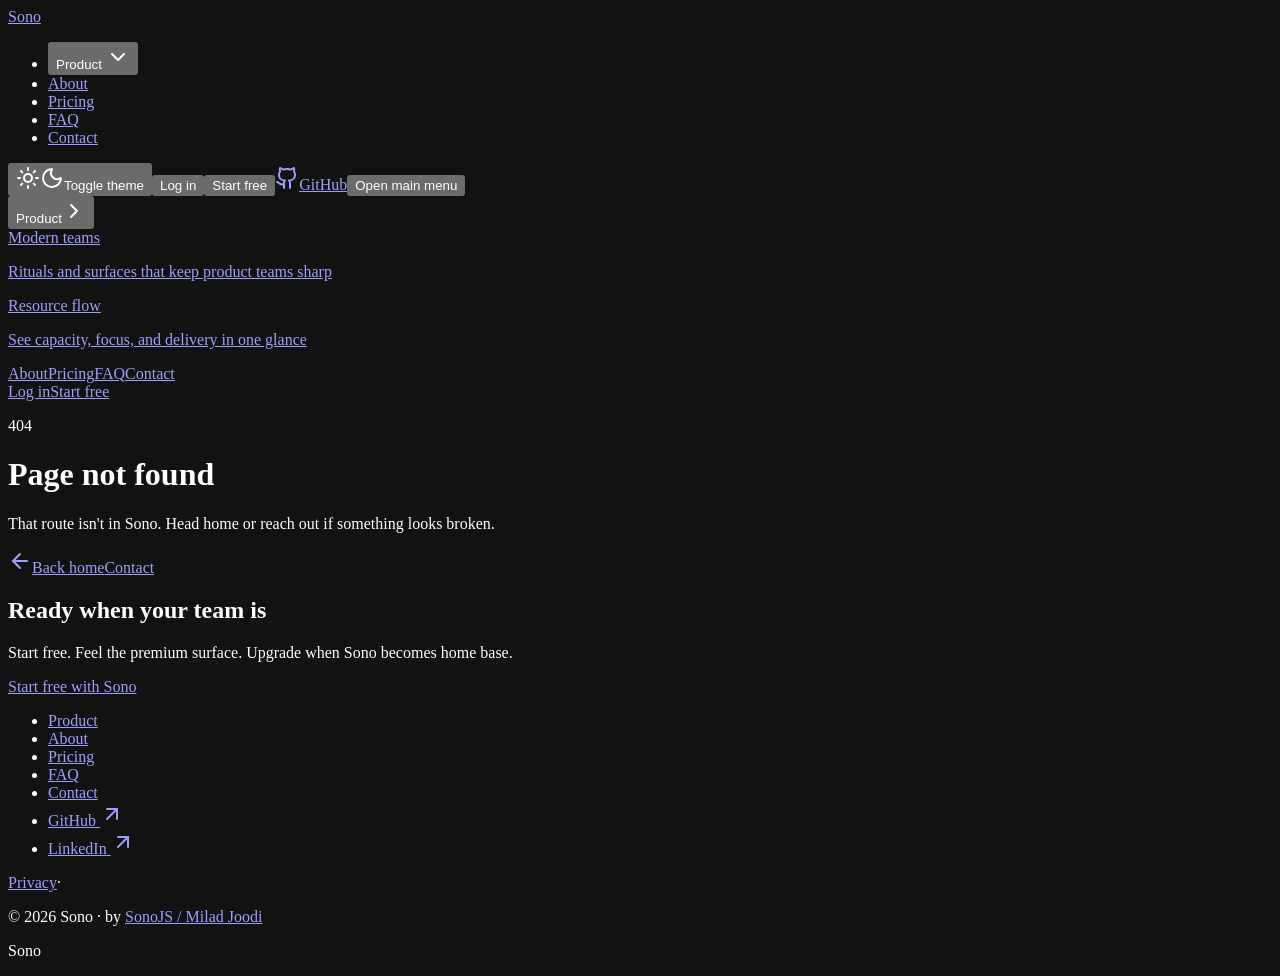
==== commit c76e92a0: "chore: bump dependencies and align eslint config" ====
--- a/404/index.html
+++ b/404/index.html
@@ -1 +1 @@
-<!DOCTYPE html><html lang="en" data-scroll-behavior="smooth"><head><meta charSet="utf-8"/><meta name="viewport" content="width=device-width, initial-scale=1"/><link rel="stylesheet" href="/_next/static/chunks/1z0171zyhrohr.css" data-precedence="next"/><link rel="preload" as="script" fetchPriority="low" href="/_next/static/chunks/1pcw6gskne7pf.js"/><script src="/_next/static/chunks/1wnov70f88xjy.js" async=""></script><script src="/_next/static/chunks/2pffymnt3iag4.js" async=""></script><script src="/_next/static/chunks/0c98xzjfks9hq.js" async=""></script><script src="/_next/static/chunks/turbopack-2u1d16houkiyo.js" async=""></script><script src="/_next/static/chunks/1ua2kfq9s-me6.js" async=""></script><script src="/_next/static/chunks/0wrbk55-bqb4p.js" async=""></script><script src="/_next/static/chunks/2726y_kzhi7g_.js" async=""></script><script src="/_next/static/chunks/0krdcmnv8p_hr.js" async=""></script><meta name="robots" content="noindex"/><title>Sono — The workspace teams actually want</title><meta name="description" content="Sono is the premium product workspace for modern teams — plan, ship, and stay aligned without the noise. By SonoJS / Milad Joodi."/><link rel="author" href="https://github.com/MiladJoodi"/><meta name="author" content="Milad Joodi"/><meta name="keywords" content="Sono,SonoJS,product workspace,project management,Next.js"/><meta name="creator" content="SonoJS / Milad Joodi"/><meta name="publisher" content="SonoJS"/><meta name="robots" content="index, follow"/><meta property="og:title" content="Sono — The workspace teams actually want"/><meta property="og:description" content="Premium product workspace for modern teams. Plan, ship, stay aligned."/><meta property="og:site_name" content="Sono"/><meta property="og:image" content="http://localhost:3000/og-image.jpg"/><meta property="og:image:width" content="1200"/><meta property="og:image:height" content="630"/><meta property="og:image:alt" content="Sono"/><meta name="twitter:card" content="summary_large_image"/><meta name="twitter:creator" content="@MiladJoodi"/><meta name="twitter:title" content="Sono — The workspace teams actually want"/><meta name="twitter:description" content="Premium product workspace for modern teams. Plan, ship, stay aligned."/><meta name="twitter:image" content="http://localhost:3000/og-image.jpg"/><link rel="shortcut icon" href="/favicon/favicon.ico"/><link rel="icon" href="/favicon/favicon.ico" sizes="48x48"/><link rel="icon" href="/favicon/favicon.svg" type="image/svg+xml"/><link rel="icon" href="/favicon/favicon-96x96.png" sizes="96x96" type="image/png"/><link rel="icon" href="/favicon/favicon.ico"/><link rel="apple-touch-icon" href="/favicon/apple-touch-icon.png" sizes="180x180"/><meta name="next-size-adjust" content=""/><script src="/_next/static/chunks/0cz1d0mv5g_q7.js" noModule=""></script></head><body class="ahh69a_variable hJlnFq_variable min-h-screen antialiased"><div hidden=""><!--$--><!--/$--></div><script>((a,b,c,d,e,f,g,h)=>{let i=document.documentElement,j=["light","dark"];function k(b){var c;(Array.isArray(a)?a:[a]).forEach(a=>{let c="class"===a,d=c&&f?e.map(a=>f[a]||a):e;c?(i.classList.remove(...d),i.classList.add(f&&f[b]?f[b]:b)):i.setAttribute(a,b)}),c=b,h&&j.includes(c)&&(i.style.colorScheme=c)}if(d)k(d);else try{let a=localStorage.getItem(b)||c,d=g&&"system"===a?window.matchMedia("(prefers-color-scheme: dark)").matches?"dark":"light":a;k(d)}catch(a){}})("class","theme","dark",null,["light","dark"],null,true,true)</script><section class="absolute top-4 left-1/2 z-50 w-[min(92%,720px)] -translate-x-1/2 rounded-full border border-foreground/10 bg-background/55 shadow-lg backdrop-blur-xl transition-all duration-300 lg:top-8"><div class="flex items-center justify-between px-5 py-2.5 sm:px-6"><a class="font-display text-foreground text-[1.35rem] tracking-tight" href="/">Sono</a><nav aria-label="Main" data-orientation="horizontal" dir="ltr" class="relative z-10 flex max-w-max flex-1 items-center justify-center max-lg:hidden"><div style="position:relative"><ul data-orientation="horizontal" class="group flex flex-1 list-none items-center justify-center space-x-1" dir="ltr"><li><button id="radix-_R_ilb_-trigger-radix-_R_bilb_" data-state="closed" aria-expanded="false" class="group inline-flex h-9 w-max items-center justify-center rounded-md bg-background p-2 transition-colors hover:bg-accent hover:text-accent-foreground focus:bg-accent focus:text-accent-foreground focus:outline-hidden disabled:pointer-events-none disabled:opacity-50 data-active:bg-accent/50 group data-[state=open]:bg-foreground/5 bg-transparent! px-2 text-[13px] font-medium tracking-wide" data-radix-collection-item="">Product<!-- --> <svg xmlns="http://www.w3.org/2000/svg" width="24" height="24" viewBox="0 0 24 24" fill="none" stroke="currentColor" stroke-width="2" stroke-linecap="round" stroke-linejoin="round" class="lucide lucide-chevron-down relative top-px ml-1 size-3 transition duration-300 group-data-[state=open]:rotate-180" aria-hidden="true"><path d="m6 9 6 6 6-6"></path></svg></button></li><li><a class="px-2 text-[13px] font-medium tracking-wide transition-opacity hover:opacity-70" href="/about/">About</a></li><li><a class="px-2 text-[13px] font-medium tracking-wide transition-opacity hover:opacity-70" href="/pricing/">Pricing</a></li><li><a class="px-2 text-[13px] font-medium tracking-wide transition-opacity hover:opacity-70" href="/faq/">FAQ</a></li><li><a class="px-2 text-[13px] font-medium tracking-wide transition-opacity hover:opacity-70" href="/contact/">Contact</a></li></ul></div><div class="absolute top-full left-0 flex justify-center"></div></nav><div class="flex items-center gap-2"><button data-slot="button" class="inline-flex items-center justify-center gap-2 whitespace-nowrap rounded-full text-sm font-medium tracking-tight transition-all duration-300 disabled:pointer-events-none disabled:opacity-50 [&amp;_svg]:pointer-events-none [&amp;_svg:not([class*=&#x27;size-&#x27;])]:size-4 shrink-0 [&amp;_svg]:shrink-0 outline-none focus-visible:ring-[3px] focus-visible:ring-ring/40 border border-foreground/15 bg-transparent text-foreground hover:border-foreground/30 hover:bg-foreground/5 size-9"><svg xmlns="http://www.w3.org/2000/svg" width="24" height="24" viewBox="0 0 24 24" fill="none" stroke="currentColor" stroke-width="2" stroke-linecap="round" stroke-linejoin="round" class="lucide lucide-sun size-4 scale-100 rotate-0 transition-all dark:scale-0 dark:-rotate-90" aria-hidden="true"><circle cx="12" cy="12" r="4"></circle><path d="M12 2v2"></path><path d="M12 20v2"></path><path d="m4.93 4.93 1.41 1.41"></path><path d="m17.66 17.66 1.41 1.41"></path><path d="M2 12h2"></path><path d="M20 12h2"></path><path d="m6.34 17.66-1.41 1.41"></path><path d="m19.07 4.93-1.41 1.41"></path></svg><svg xmlns="http://www.w3.org/2000/svg" width="24" height="24" viewBox="0 0 24 24" fill="none" stroke="currentColor" stroke-width="2" stroke-linecap="round" stroke-linejoin="round" class="lucide lucide-moon absolute size-4 scale-0 rotate-90 transition-all dark:scale-100 dark:rotate-0" aria-hidden="true"><path d="M20.985 12.486a9 9 0 1 1-9.473-9.472c.405-.022.617.46.402.803a6 6 0 0 0 8.268 8.268c.344-.215.825-.004.803.401"></path></svg><span class="sr-only">Toggle theme</span></button><a class="max-lg:hidden" href="/login/"><button data-slot="button" class="inline-flex items-center justify-center whitespace-nowrap rounded-full font-medium tracking-tight transition-all duration-300 disabled:pointer-events-none disabled:opacity-50 [&amp;_svg]:pointer-events-none [&amp;_svg:not([class*=&#x27;size-&#x27;])]:size-4 shrink-0 [&amp;_svg]:shrink-0 outline-none focus-visible:ring-[3px] focus-visible:ring-ring/40 border border-foreground/15 bg-transparent text-foreground hover:border-foreground/30 hover:bg-foreground/5 h-8 gap-1.5 px-3.5 text-xs has-[&gt;svg]:px-2.5">Log in</button></a><a class="max-lg:hidden" href="/signup/"><button data-slot="button" class="inline-flex items-center justify-center whitespace-nowrap rounded-full font-medium tracking-tight transition-all duration-300 disabled:pointer-events-none disabled:opacity-50 [&amp;_svg]:pointer-events-none [&amp;_svg:not([class*=&#x27;size-&#x27;])]:size-4 shrink-0 [&amp;_svg]:shrink-0 outline-none focus-visible:ring-[3px] focus-visible:ring-ring/40 bg-primary text-primary-foreground shadow-md hover:brightness-110 hover:shadow-lg h-8 gap-1.5 px-3.5 text-xs has-[&gt;svg]:px-2.5">Start free</button></a><a href="https://github.com/MiladJoodi" class="text-muted-foreground hover:text-foreground transition-colors lg:hidden" target="_blank" rel="noopener noreferrer"><svg xmlns="http://www.w3.org/2000/svg" width="24" height="24" viewBox="0 0 24 24" fill="none" stroke="currentColor" stroke-width="2" stroke-linecap="round" stroke-linejoin="round" class="lucide lucide-github size-4" aria-hidden="true"><path d="M15 22v-4a4.8 4.8 0 0 0-1-3.5c3 0 6-2 6-5.5.08-1.25-.27-2.48-1-3.5.28-1.15.28-2.35 0-3.5 0 0-1 0-3 1.5-2.64-.5-5.36-.5-8 0C6 2 5 2 5 2c-.3 1.15-.3 2.35 0 3.5A5.403 5.403 0 0 0 4 9c0 3.5 3 5.5 6 5.5-.39.49-.68 1.05-.85 1.65-.17.6-.22 1.23-.15 1.85v4"></path><path d="M9 18c-4.51 2-5-2-7-2"></path></svg><span class="sr-only">GitHub</span></a><button class="text-muted-foreground relative flex size-8 lg:hidden"><span class="sr-only">Open main menu</span><div class="absolute top-1/2 left-1/2 block w-[18px] -translate-x-1/2 -translate-y-1/2"><span aria-hidden="true" class="absolute block h-0.5 w-full rounded-full bg-current transition duration-500 ease-in-out -translate-y-1.5"></span><span aria-hidden="true" class="absolute block h-0.5 w-full rounded-full bg-current transition duration-500 ease-in-out "></span><span aria-hidden="true" class="absolute block h-0.5 w-full rounded-full bg-current transition duration-500 ease-in-out translate-y-1.5"></span></div></button></div></div><div class="bg-background/95 absolute inset-x-0 top-[calc(100%+0.75rem)] flex flex-col rounded-3xl border border-foreground/10 p-5 shadow-xl backdrop-blur-xl transition-all duration-300 ease-out lg:hidden invisible -translate-y-3 opacity-0"><nav class="divide-border flex flex-1 flex-col divide-y divide-foreground/8"><div class="py-3 first:pt-0 last:pb-0"><button class="flex w-full items-center justify-between text-base font-medium">Product<svg xmlns="http://www.w3.org/2000/svg" width="24" height="24" viewBox="0 0 24 24" fill="none" stroke="currentColor" stroke-width="2" stroke-linecap="round" stroke-linejoin="round" class="lucide lucide-chevron-right size-4 transition-transform duration-200" aria-hidden="true"><path d="m9 18 6-6-6-6"></path></svg></button><div class="overflow-hidden transition-all duration-300 max-h-0 opacity-0"><div class="bg-muted/60 space-y-2 rounded-2xl p-3"><a class="hover:bg-background block rounded-xl p-2 transition-colors" href="/#feature-modern-teams"><div class="font-medium">Modern teams</div><p class="text-muted-foreground mt-1 text-sm">Rituals and surfaces that keep product teams sharp</p></a><a class="hover:bg-background block rounded-xl p-2 transition-colors" href="/#resource-allocation"><div class="font-medium">Resource flow</div><p class="text-muted-foreground mt-1 text-sm">See capacity, focus, and delivery in one glance</p></a></div></div></div><a class="hover:text-primary py-3 text-base font-medium transition-colors first:pt-0 last:pb-0" href="/about/">About</a><a class="hover:text-primary py-3 text-base font-medium transition-colors first:pt-0 last:pb-0" href="/pricing/">Pricing</a><a class="hover:text-primary py-3 text-base font-medium transition-colors first:pt-0 last:pb-0" href="/faq/">FAQ</a><a class="hover:text-primary py-3 text-base font-medium transition-colors first:pt-0 last:pb-0" href="/contact/">Contact</a></nav><div class="mt-4 flex gap-2"><a data-slot="button" class="inline-flex items-center justify-center gap-2 whitespace-nowrap rounded-full text-sm font-medium tracking-tight transition-all duration-300 disabled:pointer-events-none disabled:opacity-50 [&amp;_svg]:pointer-events-none [&amp;_svg:not([class*=&#x27;size-&#x27;])]:size-4 [&amp;_svg]:shrink-0 outline-none focus-visible:ring-[3px] focus-visible:ring-ring/40 border border-foreground/15 bg-transparent text-foreground hover:border-foreground/30 hover:bg-foreground/5 h-10 px-5 has-[&gt;svg]:px-4 flex-1" href="/login/">Log in</a><a data-slot="button" class="inline-flex items-center justify-center gap-2 whitespace-nowrap rounded-full text-sm font-medium tracking-tight transition-all duration-300 disabled:pointer-events-none disabled:opacity-50 [&amp;_svg]:pointer-events-none [&amp;_svg:not([class*=&#x27;size-&#x27;])]:size-4 [&amp;_svg]:shrink-0 outline-none focus-visible:ring-[3px] focus-visible:ring-ring/40 bg-primary text-primary-foreground shadow-md hover:brightness-110 hover:shadow-lg h-10 px-5 has-[&gt;svg]:px-4 flex-1" href="/signup/">Start free</a></div></div></section><main class=""><div class="container flex min-h-[70vh] flex-col items-center justify-center py-28 text-center lg:min-h-[80vh]"><p class="font-display text-primary text-6xl tracking-tight md:text-7xl">404</p><h1 class="font-display mt-4 text-3xl tracking-tight md:text-4xl">Page not found</h1><p class="text-muted-foreground mt-4 max-w-md text-base leading-relaxed">That route isn&#x27;t in Sono. Head home or reach out if something looks broken.</p><div class="mt-10 flex flex-col gap-3 sm:flex-row"><a class="inline-flex items-center justify-center gap-2 whitespace-nowrap rounded-full font-medium tracking-tight transition-all duration-300 disabled:pointer-events-none disabled:opacity-50 [&amp;_svg]:pointer-events-none [&amp;_svg:not([class*=&#x27;size-&#x27;])]:size-4 shrink-0 [&amp;_svg]:shrink-0 outline-none focus-visible:ring-[3px] focus-visible:ring-ring/40 bg-primary text-primary-foreground shadow-md hover:brightness-110 hover:shadow-lg h-12 px-7 text-[15px] has-[&gt;svg]:px-5 gap-2" data-slot="button" href="/"><svg xmlns="http://www.w3.org/2000/svg" width="24" height="24" viewBox="0 0 24 24" fill="none" stroke="currentColor" stroke-width="2" stroke-linecap="round" stroke-linejoin="round" class="lucide lucide-arrow-left size-4" aria-hidden="true"><path d="m12 19-7-7 7-7"></path><path d="M19 12H5"></path></svg>Back home</a><a data-slot="button" class="inline-flex items-center justify-center gap-2 whitespace-nowrap rounded-full font-medium tracking-tight transition-all duration-300 disabled:pointer-events-none disabled:opacity-50 [&amp;_svg]:pointer-events-none [&amp;_svg:not([class*=&#x27;size-&#x27;])]:size-4 shrink-0 [&amp;_svg]:shrink-0 outline-none focus-visible:ring-[3px] focus-visible:ring-ring/40 border border-foreground/15 bg-transparent text-foreground hover:border-foreground/30 hover:bg-foreground/5 h-12 px-7 text-[15px] has-[&gt;svg]:px-5" href="/contact/">Contact</a></div></div><!--$--><!--/$--></main><footer class="border-border/50 relative overflow-hidden border-t pt-24 pb-12"><div class="pointer-events-none absolute inset-x-0 bottom-0 h-64 bg-champagne/10 blur-3xl" aria-hidden="true"></div><div class="relative container space-y-16"><div class="mx-auto max-w-2xl space-y-5 text-center"><h2 class="font-display text-4xl tracking-tight md:text-5xl lg:text-6xl">Ready when your team is</h2><p class="text-muted-foreground text-base leading-relaxed md:text-lg">Start free. Feel the premium surface. Upgrade when Sono becomes home base.</p><a data-slot="button" class="inline-flex items-center justify-center gap-2 whitespace-nowrap rounded-full font-medium tracking-tight transition-all duration-300 disabled:pointer-events-none disabled:opacity-50 [&amp;_svg]:pointer-events-none [&amp;_svg:not([class*=&#x27;size-&#x27;])]:size-4 shrink-0 [&amp;_svg]:shrink-0 outline-none focus-visible:ring-[3px] focus-visible:ring-ring/40 bg-primary text-primary-foreground shadow-md hover:brightness-110 hover:shadow-lg h-12 px-7 text-[15px] has-[&gt;svg]:px-5 mt-2" href="/signup/">Start free with Sono</a></div><nav class="flex flex-col items-center gap-6"><ul class="flex flex-wrap items-center justify-center gap-x-7 gap-y-3"><li><a class="text-sm font-medium tracking-wide transition-opacity hover:opacity-70" href="/#feature-modern-teams">Product</a></li><li><a class="text-sm font-medium tracking-wide transition-opacity hover:opacity-70" href="/about/">About</a></li><li><a class="text-sm font-medium tracking-wide transition-opacity hover:opacity-70" href="/pricing/">Pricing</a></li><li><a class="text-sm font-medium tracking-wide transition-opacity hover:opacity-70" href="/faq/">FAQ</a></li><li><a class="text-sm font-medium tracking-wide transition-opacity hover:opacity-70" href="/contact/">Contact</a></li><li><a target="_blank" rel="noopener noreferrer" class="flex items-center gap-0.5 text-sm font-medium tracking-wide transition-opacity hover:opacity-70" href="https://github.com/MiladJoodi">GitHub<!-- --> <svg xmlns="http://www.w3.org/2000/svg" width="24" height="24" viewBox="0 0 24 24" fill="none" stroke="currentColor" stroke-width="2" stroke-linecap="round" stroke-linejoin="round" class="lucide lucide-arrow-up-right size-3.5" aria-hidden="true"><path d="M7 7h10v10"></path><path d="M7 17 17 7"></path></svg></a></li><li><a target="_blank" rel="noopener noreferrer" class="flex items-center gap-0.5 text-sm font-medium tracking-wide transition-opacity hover:opacity-70" href="https://linkedin.com/in/joodi/">LinkedIn<!-- --> <svg xmlns="http://www.w3.org/2000/svg" width="24" height="24" viewBox="0 0 24 24" fill="none" stroke="currentColor" stroke-width="2" stroke-linecap="round" stroke-linejoin="round" class="lucide lucide-arrow-up-right size-3.5" aria-hidden="true"><path d="M7 7h10v10"></path><path d="M7 17 17 7"></path></svg></a></li></ul><div class="text-muted-foreground flex flex-wrap items-center justify-center gap-4 text-sm"><a class="hover:text-foreground transition-colors" href="/privacy/">Privacy</a><span class="text-border">·</span><p>© <!-- -->2026<!-- --> Sono · by<!-- --> <a href="https://github.com/MiladJoodi" class="underline-offset-2 hover:underline" target="_blank" rel="noopener noreferrer">SonoJS / Milad Joodi</a></p></div></nav><p class="font-display text-foreground/8 pointer-events-none select-none text-center text-[clamp(4rem,18vw,12rem)] leading-none tracking-tight">Sono</p></div></footer><script id="_R_">(globalThis["TURBOPACK"] || (globalThis["TURBOPACK"] = [])).push({"otherChunks":["static/chunks/1pcw6gskne7pf.js","static/chunks/1wnov70f88xjy.js","static/chunks/2pffymnt3iag4.js","static/chunks/0c98xzjfks9hq.js"],"runtimeModuleIds":[94553]});</script><script src="/_next/static/chunks/1pcw6gskne7pf.js" async=""></script><script>(self.__next_f=self.__next_f||[]).push([0])</script><script>self.__next_f.push([1,"1:\"$Sreact.fragment\"\n2:\"/_next/static/chunks/1ua2kfq9s-me6.js\"\n3:\"/_next/static/chunks/0wrbk55-bqb4p.js\"\n4:\"/_next/static/chunks/2726y_kzhi7g_.js\"\n5:\"/_next/static/chunks/0krdcmnv8p_hr.js\"\n6:I[27423,[\"$2\",\"$3\",\"$4\",\"$5\"],\"ThemeProvider\"]\n7:\"StyleGlideProvider\"\n8:I[95013,[\"$2\",\"$3\",\"$4\",\"$5\"],\"$7\"]\n9:I[83896,[\"$2\",\"$3\",\"$4\",\"$5\"],\"Navbar\"]\na:I[39756,[\"$2\",\"$3\",\"$4\",\"$5\"],\"default\"]\nb:I[37457,[\"$2\",\"$3\",\"$4\",\"$5\"],\"default\"]\nc:I[22016,[\"$2\",\"$3\",\"$4\",\"$5\"],\"\"]\n16:I[68027,[\"$2\",\"$3\",\"$4\",\"$5\"],\"default\",1]\n:HL[\"/_next/static/chunks/1z0171zyhrohr.css\",\"style\"]\n12:X\n13:[[\"children\",{\"s\":\"__PAGE__\",\"h\":512,\"d\":{\"r\":\"$L14\",\"p\":false,\"v\":null}}]]\n10:[[\"children\",{\"s\":\"/_not-found\",\"h\":512,\"d\":{\"r\":\"$L11\",\"p\":false,\"v\":\"$12\"},\"c\":\"$Q13\"}]]\n0:{\"P\":null,\"c\":[\"\",\"_not-found\",\"\"],\"q\":\"\",\"i\":false,\"t\":{\"t\":{\"s\":\"\",\"h\":528,\"d\":{\"r\":[\"$\",\"$1\",\"c\",{\"children\":[[[\"$\",\"link\",\"0\",{\"rel\":\"stylesheet\",\"href\":\"/_next/static/chunks/1z0171zyhrohr.css\",\"precedence\":\"next\",\"crossOrigin\":\"$undefined\",\"nonce\":\"$undefined\"}],[\"$\",\"script\",\"script-0\",{\"src\":\"/_next/static/chunks/1ua2kfq9s-me6.js\",\"async\":true,\"nonce\":\"$undefined\"}],[\"$\",\"script\",\"script-1\",{\"src\":\"/_next/static/chunks/0wrbk55-bqb4p.js\",\"async\":true,\"nonce\":\"$undefined\"}],[\"$\",\"script\",\"script-2\",{\"src\":\"/_next/static/chunks/2726y_kzhi7g_.js\",\"async\":true,\"nonce\":\"$undefined\"}],[\"$\",\"script\",\"script-3\",{\"src\":\"/_next/static/chunks/0krdcmnv8p_hr.js\",\"async\":true,\"nonce\":\"$undefined\"}]],[\"$\",\"html\",null,{\"lang\":\"en\",\"suppressHydrationWarning\":true,\"data-scroll-behavior\":\"smooth\",\"children\":[\"$\",\"body\",null,{\"className\":\"ahh69a_variable hJlnFq_variable min-h-screen antialiased\",\"children\":[\"$\",\"$L6\",null,{\"attribute\":\"class\",\"defaultTheme\":\"dark\",\"enableSystem\":true,\"disableTransitionOnChange\":true,\"children\":[[\"$\",\"$L8\",null,{}],[\"$\",\"$L9\",null,{}],[\"$\",\"main\",null,{\"className\":\"\",\"children\":[\"$\",\"$La\",null,{\"parallelRouterKey\":\"children\",\"error\":\"$undefined\",\"errorStyles\":\"$undefined\",\"errorScripts\":\"$undefined\",\"template\":[\"$\",\"$Lb\",null,{}],\"templateStyles\":\"$undefined\",\"templateScripts\":\"$undefined\",\"notFound\":[[\"$\",\"div\",null,{\"className\":\"container flex min-h-[70vh] flex-col items-center justify-center py-28 text-center lg:min-h-[80vh]\",\"children\":[[\"$\",\"p\",null,{\"className\":\"font-display text-primary text-6xl tracking-tight md:text-7xl\",\"children\":\"404\"}],[\"$\",\"h1\",null,{\"className\":\"font-display mt-4 text-3xl tracking-tight md:text-4xl\",\"children\":\"Page not found\"}],[\"$\",\"p\",null,{\"className\":\"text-muted-foreground mt-4 max-w-md text-base leading-relaxed\",\"children\":\"That route isn't in Sono. Head home or reach out if something looks broken.\"}],[\"$\",\"div\",null,{\"className\":\"mt-10 flex flex-col gap-3 sm:flex-row\",\"children\":[[\"$\",\"$Lc\",null,{\"href\":\"/\",\"className\":\"inline-flex items-center justify-center gap-2 whitespace-nowrap rounded-full font-medium tracking-tight transition-all duration-300 disabled:pointer-events-none disabled:opacity-50 [\u0026_svg]:pointer-events-none [\u0026_svg:not([class*='size-'])]:size-4 shrink-0 [\u0026_svg]:shrink-0 outline-none focus-visible:ring-[3px] focus-visible:ring-ring/40 bg-primary text-primary-foreground shadow-md hover:brightness-110 hover:shadow-lg h-12 px-7 text-[15px] has-[\u003esvg]:px-5 gap-2\",\"children\":[[\"$\",\"svg\",null,{\"ref\":\"$undefined\",\"xmlns\":\"http://www.w3.org/2000/svg\",\"width\":24,\"height\":24,\"viewBox\":\"0 0 24 24\",\"fill\":\"none\",\"stroke\":\"currentColor\",\"strokeWidth\":2,\"strokeLinecap\":\"round\",\"strokeLinejoin\":\"round\",\"className\":\"lucide lucide-arrow-left size-4\",\"aria-hidden\":\"true\",\"children\":[[\"$\",\"path\",\"1l729n\",{\"d\":\"m12 19-7-7 7-7\"}],[\"$\",\"path\",\"x3x0zl\",{\"d\":\"M19 12H5\"}],\"$undefined\"]}],\"Back home\"],\"data-slot\":\"button\",\"ref\":null}],[\"$\",\"$Lc\",null,{\"href\":\"/contact\",\"children\":\"Contact\",\"data-slot\":\"button\",\"className\":\"inline-flex items-center justify-center gap-2 whitespace-nowrap rounded-full font-medium tracking-tight transition-all duration-300 disabled:pointer-events-none disabled:opacity-50 [\u0026_svg]:pointer-events-none [\u0026_svg:not([class*='size-'])]:size-4 shrink-0 [\u0026_svg]:shrink-0 outline-none focus-visible:ring-[3px] focus-visible:ring-ring/40 border border-foreground/15 bg-transparent text-foreground hover:border-foreground/30 hover:bg-foreground/5 h-12 px-7 text-[15px] has-[\u003esvg]:px-5\",\"ref\":null}]]}]]}],[]],\"forbidden\":\"$undefined\",\"unauthorized\":\"$undefined\"}]}],[\"$\",\"footer\",null,{\"className\":\"border-border/50 relative overflow-hidden border-t pt-24 pb-12\",\"children\":[[\"$\",\"div\",null,{\"className\":\"pointer-events-none absolute inset-x-0 bottom-0 h-64 bg-champagne/10 blur-3xl\",\"aria-hidden\":true}],[\"$\",\"div\",null,{\"className\":\"relative container space-y-16\",\"children\":[[\"$\",\"div\",null,{\"className\":\"mx-auto max-w-2xl space-y-5 text-center\",\"children\":[[\"$\",\"h2\",null,{\"className\":\"font-display text-4xl tracking-tight md:text-5xl lg:text-6xl\",\"children\":\"Ready when your team is\"}],[\"$\",\"p\",null,{\"className\":\"text-muted-foreground text-base leading-relaxed md:text-lg\",\"children\":\"Start free. Feel the premium surface. Upgrade when Sono becomes home base.\"}],\"$Ld\"]}],\"$Le\",\"$Lf\"]}]]}]]}]}]}]]}],\"p\":false,\"v\":null},\"c\":\"$Q10\"},\"h\":{\"r\":\"$L15\",\"p\":false,\"v\":null}},\"m\":\"$undefined\",\"G\":[\"$16\",[\"$L17\"]],\"S\":true,\"r\":\"$undefined\",\"s\":\"$undefined\",\"a\":\"$undefined\",\"l\":\"$undefined\",\"p\":\"$undefined\",\"d\":\"$undefined\",\"b\":\"Lhw4s-Da5bXTLFtzyMRPz\"}\n18:I[97367,[\"$2\",\"$3\",\"$4\",\"$5\"],\"OutletBoundary\"]\n19:\"$Sreact.suspense\"\n1b:\"ViewportBoundary\"\n1c:I[97367,[\"$2\",\"$3\",\"$4\",\"$5\"],\"$1b\"]\n1e:\"MetadataBoundary\"\n1f:I[97367,[\"$2\",\"$3\",\"$4\",\"$5\"],\"$1e\"]\nd:[\"$\",\"$Lc\",null,{\"href\":\"/signup\",\"children\":\"Start free with Sono\",\"data-slot\":\"button\",\"className\":\"inline-flex items-center justify-center gap-2 whitespace-nowrap rounded-full font-medium tracking-tight transition-all duration-300 disabled:pointer-events-none disabled:opacity-50 [\u0026_svg]:pointer-events-none [\u0026_svg:not([class*='size-'])]:size-4 shrink-0 [\u0026_svg]:shrink-0 outline-none focus-visible:ring-[3px] focus-visible:ring-ring/40 bg-primary text-primary-foreground shadow-md hover:brightness-110 hover:shadow-lg h-12 px-7 text-[15px] has-[\u003esvg]:px-5 mt-2\",\"ref\":null}]\ne:[\"$\",\"nav\",null,{\"className\":\"flex flex-col items-center gap-6\",\"children\":[[\"$\",\"ul\",null,{\"className\":\"flex flex-wrap items-center justify-center gap-x-7 gap-y-3\",\"children\":[[[\"$\",\"li\",\"Product\",{\"children\":[\"$\",\"$Lc\",null,{\"href\":\"/#feature-modern-teams\",\"className\":\"text-sm font-medium tracking-wide transition-opacity hover:opacity-70\",\"children\":\"Product\"}]}],[\"$\",\"li\",\"About\",{\"children\":[\"$\",\"$Lc\",null,{\"href\":\"/about\",\"className\":\"text-sm font-medium tracking-wide transition-opacity hover:opacity-70\",\"children\":\"About\"}]}],[\"$\",\"li\",\"Pricing\",{\"children\":[\"$\",\"$Lc\",null,{\"href\":\"/pricing\",\"className\":\"text-sm font-medium tracking-wide transition-opacity hover:opacity-70\",\"children\":\"Pricing\"}]}],[\"$\",\"li\",\"FAQ\",{\"children\":[\"$\",\"$Lc\",null,{\"href\":\"/faq\",\"className\":\"text-sm font-medium tracking-wide transition-opacity hover:opacity-70\",\"children\":\"FAQ\"}]}],[\"$\",\"li\",\"Contact\",{\"children\":[\"$\",\"$Lc\",null,{\"href\":\"/contact\",\"className\":\"text-sm font-medium tracking-wide transition-opacity hover:opacity-70\",\"children\":\"Contact\"}]}]],[[\"$\",\"li\",\"GitHub\",{\"children\":[\"$\",\"$Lc\",null,{\"href\":\"https://github.com/MiladJoodi\",\"target\":\"_blank\",\"rel\":\"noopener noreferrer\",\"className\":\"flex items-center gap-0.5 text-sm font-medium tracking-wide transition-opacity hover:opacity-70\",\"children\":[\"GitHub\",\" \",[\"$\",\"svg\",null,{\"ref\":\"$undefined\",\"xmlns\":\"http://www.w3.org/2000/svg\",\"width\":24,\"height\":24,\"viewBox\":\"0 0 24 24\",\"fill\":\"none\",\"stroke\":\"currentColor\",\"strokeWidth\":2,\"strokeLinecap\":\"round\",\"strokeLinejoin\":\"round\",\"className\":\"lucide lucide-arrow-up-right size-3.5\",\"aria-hidden\":\"true\",\"children\":[[\"$\",\"path\",\"1tivn9\",{\"d\":\"M7 7h10v10\"}],[\"$\",\"path\",\"1vkiza\",{\"d\":\"M7 17 17 7\"}],\"$undefined\"]}]]}]}],[\"$\",\"li\",\"LinkedIn\",{\"children\":[\"$\",\"$Lc\",null,{\"href\":\"https://linkedin.com/in/joodi/\",\"target\":\"_blank\",\"rel\":\"noopener noreferrer\",\"className\":\"flex items-center gap-0.5 text-sm font-medium tracking-wide transition-opacity hover:opacity-70\",\"children\":[\"LinkedIn\",\" \",[\"$\",\"svg\",null,{\"ref\":\"$undefined\",\"xmlns\":\"http://www.w3.org/2000/svg\",\"width\":24,\"height\":24,\"viewBox\":\"0 0 24 24\",\"fill\":\"none\",\"stroke\":\"currentColor\",\"strokeWidth\":2,\"strokeLinecap\":\"round\",\"strokeLinejoin\":\"round\",\"className\":\"lucide lucide-arrow-up-right size-3.5\",\"aria-hidden\":\"true\",\"children\":[[\"$\",\"path\",\"1tivn9\",{\"d\":\"M7 7h10v10\"}],[\"$\",\"path\",\"1vkiza\",{\"d\":\"M7 17 17 7\"}],\"$undefined\"]}]]}]}]]]}],[\"$\",\"div\",null,{\"className\":\"text-muted-foreground flex flex-wrap items-center justify-center gap-4 text-sm\",\"children\":[[\"$\",\"$Lc\",null,{\"href\":\"/privacy\",\"className\":\"hover:text-foreground transition-colors\",\"children\":\"Privacy\"}],[\"$\",\"span\",null,{\"className\":\"text-border\",\"children\":\"·\"}],[\"$\",\"p\",null,{\"children\":[\"© \",2026,\" Sono · by\",\" \",[\"$\",\"a\",null,{\"href\":\"https://github.com/MiladJoodi\",\"className\":\"underline-offset-2 hover:underline\",\"target\":\"_blank\",\"rel\":\"noopener noreferrer\",\"children\":\"SonoJS / Milad Joodi\"}]]}]]}]]}]\nf:[\"$\",\"p\",null,{\"className\":\"font-display text-foreground/8 pointer-events-none select-none text-center text-[clamp(4rem,18vw,12rem)] leading-none tracking-tight\",\"children\":\"Sono\"}]\n11:[\"$\",\"$1\",\"c\",{\"children\":[null,[\"$\",\"$La\",null,{\"parallelRouterKey\":\"children\",\"error\":\"$undefined\",\"errorStyles\":\"$undefined\",\"errorScripts\":\"$undefined\",\"template\":[\"$\",\"$Lb\",null,{}],\"templateStyles\":\"$undefined\",\"templateScripts\":\"$undefined\",\"notFound\":\"$undefined\",\"forbidden\":\"$undefined\",\"unauthorized\":\"$undefined\"}]]}]\n14:[\"$\",\"$1\",\"c\",{\"children\":[[\"$\",\"div\",null,{\"className\":\"container flex min-h-[70vh] flex-col items-center justify-center py-28 text-center lg:min-h-[80vh]\",\"children\":[[\"$\",\"p\",null,{\"className\":\"font-display text-primary text-6xl tracking-tight md:text-7xl\",\"children\":\"404\"}],[\"$\",\"h1\",null,{\"className\":\"font-display mt-4 text-3xl tracking-tight md:text-4xl\",\"children\":\"Page not found\"}],[\"$\",\"p\",null,{\"className\":\"text-muted-foreground mt-4 max-w-md text-base leading-relaxed\",\"children\":\"That route isn't in Sono. Head home or reach out if something looks broken.\"}],[\"$\",\"div\",null,{\"className\":\"mt-10 flex flex-col gap-3 sm:flex-row\",\"children\":[[\"$\",\"$Lc\",null,{\"href\":\"/\",\"className\":\"inline-flex items-center justify-center gap-2 whitespace-nowrap rounded-full font-medium tracking-tight transition-all duration-300 disabled:pointer-events-none disabled:opacity-50 [\u0026_svg]:pointer-events-none [\u0026_svg:not([class*='size-'])]:size-4 shrink-0 [\u0026_svg]:shrink-0 outline-none focus-visible:ring-[3px] focus-visible:ring-ring/40 bg-primary text-primary-foreground shadow-md hover:brightness-110 hover:shadow-lg h-12 px-7 text-[15px] has-[\u003esvg]:px-5 gap-2\",\"children\":[[\"$\",\"svg\",null,{\"ref\":\"$undefined\",\"xmlns\":\"http://www.w3.org/2000/svg\",\"width\":24,\"height\":24,\"viewBox\":\"0 0 24 24\",\"fill\":\"none\",\"stroke\":\"currentColor\",\"strokeWidth\":2,\"strokeLinecap\":\"round\",\"strokeLinejoin\":\"round\",\"className\":\"lucide lucide-arrow-left size-4\",\"aria-hidden\":\"true\",\"children\":[[\"$\",\"path\",\"1l729n\",{\"d\":\"m12 19-7-7 7-7\"}],[\"$\",\"path\",\"x3x0zl\",{\"d\":\"M19 12H5\"}],\"$undefined\"]}],\"Back home\"],\"data-slot\":\"button\",\"ref\":null}],[\"$\",\"$Lc\",null,{\"href\":\"/contact\",\"children\":\"Contact\",\"data-slot\":\"button\",\"className\":\"inline-flex items-center justify-center gap-2 whitespace-nowrap rounded-full font-medium tracking-tight transition-all duration-300 disabled:pointer-events-none disabled:opacity-50 [\u0026_svg]:pointer-events-none [\u0026_svg:not([class*='size-'])]:size-4 shrink-0 [\u0026_svg]:shrink-0 outline-none focus-visible:ring-[3px] focus-visible:ring-ring/40 border border-foreground/15 bg-transparent text-foreground hover:border-foreground/30 hover:bg-foreground/5 h-12 px-7 text-[15px] has-[\u003esvg]:px-5\",\"ref\":null}]]}]]}],null,[\"$\",\"$L18\",null,{\"children\":[\"$\",\"$19\",null,{\"name\":\"Next.MetadataOutlet\",\"children\":\"$@1a\"}]}]]}]\n15:[\"$\",\"$1\",\"h\",{\"children\":[[\"$\",\"meta\",null,{\"name\":\"robots\",\"content\":\"noindex\"}],[\"$\",\"$L1c\",null,{\"children\":\"$L1d\"}],[\"$\",\"$L1f\",null,{\"children\":[[\"$\",\"div\",null,{\"hidden\":true,\"children\":[\"$\",\"$19\",null,{\"name\":\"Next.Metadata\",\"children\":\"$L20\"}]}],null]}],[\"$\",\"meta\",null,{\"name\":\"next-size-adjust\",\"content\":\"\"}]]}]\n17:[\"$\",\"link\",\"0\",{\"rel\":\"stylesheet\",\"href\":\"/_next/static/chunks/1z0171zyhrohr.css\",\"precedence\":\"next\",\"crossOrigin\":\"$undefined\",\"nonce\":\"$undefined\"}]\n12:C\n1d:[[\"$\",\"meta\",\"0\",{\"charSet\":\"utf-8\"}],[\"$\",\"meta\",\"1\",{\"name\":\"viewport\",\"content\":\"width=device-width, initial-scale=1\"}]]\n21:I[27201,[\"$2\",\"$3\",\"$4\",\"$5\"],\"IconMark\"]\n1a:null\n20:[[\"$\",\"title\",\"0\",{\"children\":\"Sono — The workspace teams actually want\"}],[\"$\",\"meta\",\"1\",{\"name\":\"description\",\"content\":\"Sono is the premium product workspace for modern teams — plan, ship, and stay aligned without the noise. By SonoJS / Milad Joodi.\"}],[\"$\",\"link\",\"2\",{\"rel\":\"author\",\"href\":\"https://github.com/MiladJoodi\"}],[\"$\",\"meta\",\"3\",{\"name\":\"author\",\"content\":\"Milad Joodi\"}],[\"$\",\"meta\",\"4\",{\"name\":\"keywords\",\"content\":\"Sono,SonoJS,product workspace,project management,Next.js\"}],[\"$\",\"meta\",\"5\",{\"name\":\"creator\",\"content\":\"SonoJS / Milad Joodi\"}],[\"$\",\"meta\",\"6\",{\"name\":\"publisher\",\"content\":\"SonoJS\"}],[\"$\",\"meta\",\"7\",{\"name\":\"robots\",\"content\":\"index, follow\"}],[\"$\",\"meta\",\"8\",{\"property\":\"og:title\",\"content\":\"Sono — The workspace teams actually want\"}],[\"$\",\"meta\",\"9\",{\"property\":\"og:description\",\"content\":\"Premium product workspace for modern teams. Plan, ship, stay aligned.\"}],[\"$\",\"meta\",\"10\",{\"property\":\"og:site_name\",\"content\":\"Sono\"}],[\"$\",\"meta\",\"11\",{\"property\":\"og:image\",\"content\":\"http://localhost:3000/og-image.jpg\"}],[\"$\",\"meta\",\"12\",{\"property\":\"og:image:width\",\"content\":\"1200\"}],[\"$\",\"meta\",\"13\",{\"property\":\"og:image:height\",\"content\":\"630\"}],[\"$\",\"meta\",\"14\",{\"property\":\"og:image:alt\",\"content\":\"Sono\"}],[\"$\",\"meta\",\"15\",{\"name\":\"twitter:card\",\"content\":\"summary_large_image\"}],[\"$\",\"meta\",\"16\",{\"name\":\"twitter:creator\",\"content\":\"@MiladJoodi\"}],[\"$\",\"meta\",\"17\",{\"name\":\"twitter:title\",\"content\":\"Sono — The workspace teams actually want\"}],[\"$\",\"meta\",\"18\",{\"name\":\"twitter:description\",\"content\":\"Premium product workspace for modern teams. Plan, ship, stay aligned.\"}],[\"$\",\"meta\",\"19\",{\"name\":\"twitter:image\",\"content\":\"http://localhost:3000/og-image.jpg\"}],[\"$\",\"link\",\"20\",{\"rel\":\"shortcut icon\",\"href\":\"/favicon/favicon.ico\"}],[\"$\",\"link\",\"21\",{\"rel\":\"icon\",\"href\":\"/favicon/favicon.ico\",\"sizes\":\"48x48\"}],[\"$\",\"link\",\"22\",{\"rel\":\"icon\",\"href\":\"/favicon/favicon.svg\",\"type\":\"image/svg+xml\"}],[\"$\",\"link\",\"23\",{\"rel\":\"icon\",\"href\":\"/favicon/favicon-96x96.png\",\"sizes\":\"96x96\",\"type\":\"image/png\"}],[\"$\",\"link\",\"24\",{\"rel\":\"icon\",\"href\":\"/favicon/favicon.ico\"}],[\"$\",\"link\",\"25\",{\"rel\":\"apple-touch-icon\",\"href\":\"/favicon/apple-touch-icon.png\",\"sizes\":\"180x180\"}],[\"$\",\"$L21\",\"26\",{}]]\n"])</script></body></html>+<!DOCTYPE html><html lang="en" data-scroll-behavior="smooth"><head><meta charSet="utf-8"/><meta name="viewport" content="width=device-width, initial-scale=1"/><link rel="stylesheet" href="/sonojs-landing-01/_next/static/chunks/1z0171zyhrohr.css" data-precedence="next"/><link rel="preload" as="script" fetchPriority="low" href="/sonojs-landing-01/_next/static/chunks/1pcw6gskne7pf.js"/><script src="/sonojs-landing-01/_next/static/chunks/1wnov70f88xjy.js" async=""></script><script src="/sonojs-landing-01/_next/static/chunks/2pffymnt3iag4.js" async=""></script><script src="/sonojs-landing-01/_next/static/chunks/1noqbp65caoqi.js" async=""></script><script src="/sonojs-landing-01/_next/static/chunks/turbopack-2jcenof23gvzl.js" async=""></script><script src="/sonojs-landing-01/_next/static/chunks/1ua2kfq9s-me6.js" async=""></script><script src="/sonojs-landing-01/_next/static/chunks/0wrbk55-bqb4p.js" async=""></script><script src="/sonojs-landing-01/_next/static/chunks/2726y_kzhi7g_.js" async=""></script><script src="/sonojs-landing-01/_next/static/chunks/0krdcmnv8p_hr.js" async=""></script><meta name="robots" content="noindex"/><title>Sono — The workspace teams actually want</title><meta name="description" content="Sono is the premium product workspace for modern teams — plan, ship, and stay aligned without the noise. By SonoJS / Milad Joodi."/><link rel="author" href="https://github.com/MiladJoodi"/><meta name="author" content="Milad Joodi"/><meta name="keywords" content="Sono,SonoJS,product workspace,project management,Next.js"/><meta name="creator" content="SonoJS / Milad Joodi"/><meta name="publisher" content="SonoJS"/><meta name="robots" content="index, follow"/><meta property="og:title" content="Sono — The workspace teams actually want"/><meta property="og:description" content="Premium product workspace for modern teams. Plan, ship, stay aligned."/><meta property="og:site_name" content="Sono"/><meta property="og:image" content="https://sonojs.github.io/sonojs-landing-01/sonojs-landing-01/og-image.jpg"/><meta property="og:image:width" content="1200"/><meta property="og:image:height" content="630"/><meta property="og:image:alt" content="Sono"/><meta name="twitter:card" content="summary_large_image"/><meta name="twitter:creator" content="@MiladJoodi"/><meta name="twitter:title" content="Sono — The workspace teams actually want"/><meta name="twitter:description" content="Premium product workspace for modern teams. Plan, ship, stay aligned."/><meta name="twitter:image" content="https://sonojs.github.io/sonojs-landing-01/sonojs-landing-01/og-image.jpg"/><link rel="shortcut icon" href="/sonojs-landing-01/favicon/favicon.ico"/><link rel="icon" href="/sonojs-landing-01/favicon/favicon.ico" sizes="48x48"/><link rel="icon" href="/sonojs-landing-01/favicon/favicon.svg" type="image/svg+xml"/><link rel="icon" href="/sonojs-landing-01/favicon/favicon-96x96.png" sizes="96x96" type="image/png"/><link rel="icon" href="/sonojs-landing-01/favicon/favicon.ico"/><link rel="apple-touch-icon" href="/sonojs-landing-01/favicon/apple-touch-icon.png" sizes="180x180"/><meta name="next-size-adjust" content=""/><script src="/sonojs-landing-01/_next/static/chunks/0cz1d0mv5g_q7.js" noModule=""></script></head><body class="ahh69a_variable hJlnFq_variable min-h-screen antialiased"><div hidden=""><!--$--><!--/$--></div><script>((a,b,c,d,e,f,g,h)=>{let i=document.documentElement,j=["light","dark"];function k(b){var c;(Array.isArray(a)?a:[a]).forEach(a=>{let c="class"===a,d=c&&f?e.map(a=>f[a]||a):e;c?(i.classList.remove(...d),i.classList.add(f&&f[b]?f[b]:b)):i.setAttribute(a,b)}),c=b,h&&j.includes(c)&&(i.style.colorScheme=c)}if(d)k(d);else try{let a=localStorage.getItem(b)||c,d=g&&"system"===a?window.matchMedia("(prefers-color-scheme: dark)").matches?"dark":"light":a;k(d)}catch(a){}})("class","theme","dark",null,["light","dark"],null,true,true)</script><section class="absolute top-4 left-1/2 z-50 w-[min(92%,720px)] -translate-x-1/2 rounded-full border border-foreground/10 bg-background/55 shadow-lg backdrop-blur-xl transition-all duration-300 lg:top-8"><div class="flex items-center justify-between px-5 py-2.5 sm:px-6"><a class="font-display text-foreground text-[1.35rem] tracking-tight" href="/sonojs-landing-01/">Sono</a><nav aria-label="Main" data-orientation="horizontal" dir="ltr" class="relative z-10 flex max-w-max flex-1 items-center justify-center max-lg:hidden"><div style="position:relative"><ul data-orientation="horizontal" class="group flex flex-1 list-none items-center justify-center space-x-1" dir="ltr"><li><button id="radix-_R_ilb_-trigger-radix-_R_bilb_" data-state="closed" aria-expanded="false" class="group inline-flex h-9 w-max items-center justify-center rounded-md bg-background p-2 transition-colors hover:bg-accent hover:text-accent-foreground focus:bg-accent focus:text-accent-foreground focus:outline-hidden disabled:pointer-events-none disabled:opacity-50 data-active:bg-accent/50 group data-[state=open]:bg-foreground/5 bg-transparent! px-2 text-[13px] font-medium tracking-wide" data-radix-collection-item="">Product<!-- --> <svg xmlns="http://www.w3.org/2000/svg" width="24" height="24" viewBox="0 0 24 24" fill="none" stroke="currentColor" stroke-width="2" stroke-linecap="round" stroke-linejoin="round" class="lucide lucide-chevron-down relative top-px ml-1 size-3 transition duration-300 group-data-[state=open]:rotate-180" aria-hidden="true"><path d="m6 9 6 6 6-6"></path></svg></button></li><li><a class="px-2 text-[13px] font-medium tracking-wide transition-opacity hover:opacity-70" href="/sonojs-landing-01/about/">About</a></li><li><a class="px-2 text-[13px] font-medium tracking-wide transition-opacity hover:opacity-70" href="/sonojs-landing-01/pricing/">Pricing</a></li><li><a class="px-2 text-[13px] font-medium tracking-wide transition-opacity hover:opacity-70" href="/sonojs-landing-01/faq/">FAQ</a></li><li><a class="px-2 text-[13px] font-medium tracking-wide transition-opacity hover:opacity-70" href="/sonojs-landing-01/contact/">Contact</a></li></ul></div><div class="absolute top-full left-0 flex justify-center"></div></nav><div class="flex items-center gap-2"><button data-slot="button" class="inline-flex items-center justify-center gap-2 whitespace-nowrap rounded-full text-sm font-medium tracking-tight transition-all duration-300 disabled:pointer-events-none disabled:opacity-50 [&amp;_svg]:pointer-events-none [&amp;_svg:not([class*=&#x27;size-&#x27;])]:size-4 shrink-0 [&amp;_svg]:shrink-0 outline-none focus-visible:ring-[3px] focus-visible:ring-ring/40 border border-foreground/15 bg-transparent text-foreground hover:border-foreground/30 hover:bg-foreground/5 size-9"><svg xmlns="http://www.w3.org/2000/svg" width="24" height="24" viewBox="0 0 24 24" fill="none" stroke="currentColor" stroke-width="2" stroke-linecap="round" stroke-linejoin="round" class="lucide lucide-sun size-4 scale-100 rotate-0 transition-all dark:scale-0 dark:-rotate-90" aria-hidden="true"><circle cx="12" cy="12" r="4"></circle><path d="M12 2v2"></path><path d="M12 20v2"></path><path d="m4.93 4.93 1.41 1.41"></path><path d="m17.66 17.66 1.41 1.41"></path><path d="M2 12h2"></path><path d="M20 12h2"></path><path d="m6.34 17.66-1.41 1.41"></path><path d="m19.07 4.93-1.41 1.41"></path></svg><svg xmlns="http://www.w3.org/2000/svg" width="24" height="24" viewBox="0 0 24 24" fill="none" stroke="currentColor" stroke-width="2" stroke-linecap="round" stroke-linejoin="round" class="lucide lucide-moon absolute size-4 scale-0 rotate-90 transition-all dark:scale-100 dark:rotate-0" aria-hidden="true"><path d="M20.985 12.486a9 9 0 1 1-9.473-9.472c.405-.022.617.46.402.803a6 6 0 0 0 8.268 8.268c.344-.215.825-.004.803.401"></path></svg><span class="sr-only">Toggle theme</span></button><a class="max-lg:hidden" href="/sonojs-landing-01/login/"><button data-slot="button" class="inline-flex items-center justify-center whitespace-nowrap rounded-full font-medium tracking-tight transition-all duration-300 disabled:pointer-events-none disabled:opacity-50 [&amp;_svg]:pointer-events-none [&amp;_svg:not([class*=&#x27;size-&#x27;])]:size-4 shrink-0 [&amp;_svg]:shrink-0 outline-none focus-visible:ring-[3px] focus-visible:ring-ring/40 border border-foreground/15 bg-transparent text-foreground hover:border-foreground/30 hover:bg-foreground/5 h-8 gap-1.5 px-3.5 text-xs has-[&gt;svg]:px-2.5">Log in</button></a><a class="max-lg:hidden" href="/sonojs-landing-01/signup/"><button data-slot="button" class="inline-flex items-center justify-center whitespace-nowrap rounded-full font-medium tracking-tight transition-all duration-300 disabled:pointer-events-none disabled:opacity-50 [&amp;_svg]:pointer-events-none [&amp;_svg:not([class*=&#x27;size-&#x27;])]:size-4 shrink-0 [&amp;_svg]:shrink-0 outline-none focus-visible:ring-[3px] focus-visible:ring-ring/40 bg-primary text-primary-foreground shadow-md hover:brightness-110 hover:shadow-lg h-8 gap-1.5 px-3.5 text-xs has-[&gt;svg]:px-2.5">Start free</button></a><a href="https://github.com/MiladJoodi" class="text-muted-foreground hover:text-foreground transition-colors lg:hidden" target="_blank" rel="noopener noreferrer"><svg xmlns="http://www.w3.org/2000/svg" width="24" height="24" viewBox="0 0 24 24" fill="none" stroke="currentColor" stroke-width="2" stroke-linecap="round" stroke-linejoin="round" class="lucide lucide-github size-4" aria-hidden="true"><path d="M15 22v-4a4.8 4.8 0 0 0-1-3.5c3 0 6-2 6-5.5.08-1.25-.27-2.48-1-3.5.28-1.15.28-2.35 0-3.5 0 0-1 0-3 1.5-2.64-.5-5.36-.5-8 0C6 2 5 2 5 2c-.3 1.15-.3 2.35 0 3.5A5.403 5.403 0 0 0 4 9c0 3.5 3 5.5 6 5.5-.39.49-.68 1.05-.85 1.65-.17.6-.22 1.23-.15 1.85v4"></path><path d="M9 18c-4.51 2-5-2-7-2"></path></svg><span class="sr-only">GitHub</span></a><button class="text-muted-foreground relative flex size-8 lg:hidden"><span class="sr-only">Open main menu</span><div class="absolute top-1/2 left-1/2 block w-[18px] -translate-x-1/2 -translate-y-1/2"><span aria-hidden="true" class="absolute block h-0.5 w-full rounded-full bg-current transition duration-500 ease-in-out -translate-y-1.5"></span><span aria-hidden="true" class="absolute block h-0.5 w-full rounded-full bg-current transition duration-500 ease-in-out "></span><span aria-hidden="true" class="absolute block h-0.5 w-full rounded-full bg-current transition duration-500 ease-in-out translate-y-1.5"></span></div></button></div></div><div class="bg-background/95 absolute inset-x-0 top-[calc(100%+0.75rem)] flex flex-col rounded-3xl border border-foreground/10 p-5 shadow-xl backdrop-blur-xl transition-all duration-300 ease-out lg:hidden invisible -translate-y-3 opacity-0"><nav class="divide-border flex flex-1 flex-col divide-y divide-foreground/8"><div class="py-3 first:pt-0 last:pb-0"><button class="flex w-full items-center justify-between text-base font-medium">Product<svg xmlns="http://www.w3.org/2000/svg" width="24" height="24" viewBox="0 0 24 24" fill="none" stroke="currentColor" stroke-width="2" stroke-linecap="round" stroke-linejoin="round" class="lucide lucide-chevron-right size-4 transition-transform duration-200" aria-hidden="true"><path d="m9 18 6-6-6-6"></path></svg></button><div class="overflow-hidden transition-all duration-300 max-h-0 opacity-0"><div class="bg-muted/60 space-y-2 rounded-2xl p-3"><a class="hover:bg-background block rounded-xl p-2 transition-colors" href="/sonojs-landing-01/#feature-modern-teams"><div class="font-medium">Modern teams</div><p class="text-muted-foreground mt-1 text-sm">Rituals and surfaces that keep product teams sharp</p></a><a class="hover:bg-background block rounded-xl p-2 transition-colors" href="/sonojs-landing-01/#resource-allocation"><div class="font-medium">Resource flow</div><p class="text-muted-foreground mt-1 text-sm">See capacity, focus, and delivery in one glance</p></a></div></div></div><a class="hover:text-primary py-3 text-base font-medium transition-colors first:pt-0 last:pb-0" href="/sonojs-landing-01/about/">About</a><a class="hover:text-primary py-3 text-base font-medium transition-colors first:pt-0 last:pb-0" href="/sonojs-landing-01/pricing/">Pricing</a><a class="hover:text-primary py-3 text-base font-medium transition-colors first:pt-0 last:pb-0" href="/sonojs-landing-01/faq/">FAQ</a><a class="hover:text-primary py-3 text-base font-medium transition-colors first:pt-0 last:pb-0" href="/sonojs-landing-01/contact/">Contact</a></nav><div class="mt-4 flex gap-2"><a data-slot="button" class="inline-flex items-center justify-center gap-2 whitespace-nowrap rounded-full text-sm font-medium tracking-tight transition-all duration-300 disabled:pointer-events-none disabled:opacity-50 [&amp;_svg]:pointer-events-none [&amp;_svg:not([class*=&#x27;size-&#x27;])]:size-4 [&amp;_svg]:shrink-0 outline-none focus-visible:ring-[3px] focus-visible:ring-ring/40 border border-foreground/15 bg-transparent text-foreground hover:border-foreground/30 hover:bg-foreground/5 h-10 px-5 has-[&gt;svg]:px-4 flex-1" href="/sonojs-landing-01/login/">Log in</a><a data-slot="button" class="inline-flex items-center justify-center gap-2 whitespace-nowrap rounded-full text-sm font-medium tracking-tight transition-all duration-300 disabled:pointer-events-none disabled:opacity-50 [&amp;_svg]:pointer-events-none [&amp;_svg:not([class*=&#x27;size-&#x27;])]:size-4 [&amp;_svg]:shrink-0 outline-none focus-visible:ring-[3px] focus-visible:ring-ring/40 bg-primary text-primary-foreground shadow-md hover:brightness-110 hover:shadow-lg h-10 px-5 has-[&gt;svg]:px-4 flex-1" href="/sonojs-landing-01/signup/">Start free</a></div></div></section><main class=""><div class="container flex min-h-[70vh] flex-col items-center justify-center py-28 text-center lg:min-h-[80vh]"><p class="font-display text-primary text-6xl tracking-tight md:text-7xl">404</p><h1 class="font-display mt-4 text-3xl tracking-tight md:text-4xl">Page not found</h1><p class="text-muted-foreground mt-4 max-w-md text-base leading-relaxed">That route isn&#x27;t in Sono. Head home or reach out if something looks broken.</p><div class="mt-10 flex flex-col gap-3 sm:flex-row"><a class="inline-flex items-center justify-center gap-2 whitespace-nowrap rounded-full font-medium tracking-tight transition-all duration-300 disabled:pointer-events-none disabled:opacity-50 [&amp;_svg]:pointer-events-none [&amp;_svg:not([class*=&#x27;size-&#x27;])]:size-4 shrink-0 [&amp;_svg]:shrink-0 outline-none focus-visible:ring-[3px] focus-visible:ring-ring/40 bg-primary text-primary-foreground shadow-md hover:brightness-110 hover:shadow-lg h-12 px-7 text-[15px] has-[&gt;svg]:px-5 gap-2" data-slot="button" href="/sonojs-landing-01/"><svg xmlns="http://www.w3.org/2000/svg" width="24" height="24" viewBox="0 0 24 24" fill="none" stroke="currentColor" stroke-width="2" stroke-linecap="round" stroke-linejoin="round" class="lucide lucide-arrow-left size-4" aria-hidden="true"><path d="m12 19-7-7 7-7"></path><path d="M19 12H5"></path></svg>Back home</a><a data-slot="button" class="inline-flex items-center justify-center gap-2 whitespace-nowrap rounded-full font-medium tracking-tight transition-all duration-300 disabled:pointer-events-none disabled:opacity-50 [&amp;_svg]:pointer-events-none [&amp;_svg:not([class*=&#x27;size-&#x27;])]:size-4 shrink-0 [&amp;_svg]:shrink-0 outline-none focus-visible:ring-[3px] focus-visible:ring-ring/40 border border-foreground/15 bg-transparent text-foreground hover:border-foreground/30 hover:bg-foreground/5 h-12 px-7 text-[15px] has-[&gt;svg]:px-5" href="/sonojs-landing-01/contact/">Contact</a></div></div><!--$--><!--/$--></main><footer class="border-border/50 relative overflow-hidden border-t pt-24 pb-12"><div class="pointer-events-none absolute inset-x-0 bottom-0 h-64 bg-champagne/10 blur-3xl" aria-hidden="true"></div><div class="relative container space-y-16"><div class="mx-auto max-w-2xl space-y-5 text-center"><h2 class="font-display text-4xl tracking-tight md:text-5xl lg:text-6xl">Ready when your team is</h2><p class="text-muted-foreground text-base leading-relaxed md:text-lg">Start free. Feel the premium surface. Upgrade when Sono becomes home base.</p><a data-slot="button" class="inline-flex items-center justify-center gap-2 whitespace-nowrap rounded-full font-medium tracking-tight transition-all duration-300 disabled:pointer-events-none disabled:opacity-50 [&amp;_svg]:pointer-events-none [&amp;_svg:not([class*=&#x27;size-&#x27;])]:size-4 shrink-0 [&amp;_svg]:shrink-0 outline-none focus-visible:ring-[3px] focus-visible:ring-ring/40 bg-primary text-primary-foreground shadow-md hover:brightness-110 hover:shadow-lg h-12 px-7 text-[15px] has-[&gt;svg]:px-5 mt-2" href="/sonojs-landing-01/signup/">Start free with Sono</a></div><nav class="flex flex-col items-center gap-6"><ul class="flex flex-wrap items-center justify-center gap-x-7 gap-y-3"><li><a class="text-sm font-medium tracking-wide transition-opacity hover:opacity-70" href="/sonojs-landing-01/#feature-modern-teams">Product</a></li><li><a class="text-sm font-medium tracking-wide transition-opacity hover:opacity-70" href="/sonojs-landing-01/about/">About</a></li><li><a class="text-sm font-medium tracking-wide transition-opacity hover:opacity-70" href="/sonojs-landing-01/pricing/">Pricing</a></li><li><a class="text-sm font-medium tracking-wide transition-opacity hover:opacity-70" href="/sonojs-landing-01/faq/">FAQ</a></li><li><a class="text-sm font-medium tracking-wide transition-opacity hover:opacity-70" href="/sonojs-landing-01/contact/">Contact</a></li><li><a target="_blank" rel="noopener noreferrer" class="flex items-center gap-0.5 text-sm font-medium tracking-wide transition-opacity hover:opacity-70" href="https://github.com/MiladJoodi">GitHub<!-- --> <svg xmlns="http://www.w3.org/2000/svg" width="24" height="24" viewBox="0 0 24 24" fill="none" stroke="currentColor" stroke-width="2" stroke-linecap="round" stroke-linejoin="round" class="lucide lucide-arrow-up-right size-3.5" aria-hidden="true"><path d="M7 7h10v10"></path><path d="M7 17 17 7"></path></svg></a></li><li><a target="_blank" rel="noopener noreferrer" class="flex items-center gap-0.5 text-sm font-medium tracking-wide transition-opacity hover:opacity-70" href="https://linkedin.com/in/joodi/">LinkedIn<!-- --> <svg xmlns="http://www.w3.org/2000/svg" width="24" height="24" viewBox="0 0 24 24" fill="none" stroke="currentColor" stroke-width="2" stroke-linecap="round" stroke-linejoin="round" class="lucide lucide-arrow-up-right size-3.5" aria-hidden="true"><path d="M7 7h10v10"></path><path d="M7 17 17 7"></path></svg></a></li></ul><div class="text-muted-foreground flex flex-wrap items-center justify-center gap-4 text-sm"><a class="hover:text-foreground transition-colors" href="/sonojs-landing-01/privacy/">Privacy</a><span class="text-border">·</span><p>© <!-- -->2026<!-- --> Sono · by<!-- --> <a href="https://github.com/MiladJoodi" class="underline-offset-2 hover:underline" target="_blank" rel="noopener noreferrer">SonoJS / Milad Joodi</a></p></div></nav><p class="font-display text-foreground/8 pointer-events-none select-none text-center text-[clamp(4rem,18vw,12rem)] leading-none tracking-tight">Sono</p></div></footer><script id="_R_">(globalThis["TURBOPACK"] || (globalThis["TURBOPACK"] = [])).push({"otherChunks":["static/chunks/1pcw6gskne7pf.js","static/chunks/1wnov70f88xjy.js","static/chunks/2pffymnt3iag4.js","static/chunks/1noqbp65caoqi.js"],"runtimeModuleIds":[94553]});</script><script src="/sonojs-landing-01/_next/static/chunks/1pcw6gskne7pf.js" async=""></script><script>(self.__next_f=self.__next_f||[]).push([0])</script><script>self.__next_f.push([1,"1:\"$Sreact.fragment\"\n2:\"/sonojs-landing-01/_next/static/chunks/1ua2kfq9s-me6.js\"\n3:\"/sonojs-landing-01/_next/static/chunks/0wrbk55-bqb4p.js\"\n4:\"/sonojs-landing-01/_next/static/chunks/2726y_kzhi7g_.js\"\n5:\"/sonojs-landing-01/_next/static/chunks/0krdcmnv8p_hr.js\"\n6:I[27423,[\"$2\",\"$3\",\"$4\",\"$5\"],\"ThemeProvider\"]\n7:\"StyleGlideProvider\"\n8:I[95013,[\"$2\",\"$3\",\"$4\",\"$5\"],\"$7\"]\n9:I[83896,[\"$2\",\"$3\",\"$4\",\"$5\"],\"Navbar\"]\na:I[39756,[\"$2\",\"$3\",\"$4\",\"$5\"],\"default\"]\nb:I[37457,[\"$2\",\"$3\",\"$4\",\"$5\"],\"default\"]\nc:I[22016,[\"$2\",\"$3\",\"$4\",\"$5\"],\"\"]\n16:I[68027,[\"$2\",\"$3\",\"$4\",\"$5\"],\"default\",1]\n:HL[\"/sonojs-landing-01/_next/static/chunks/1z0171zyhrohr.css\",\"style\"]\n12:X\n13:[[\"children\",{\"s\":\"__PAGE__\",\"h\":512,\"d\":{\"r\":\"$L14\",\"p\":false,\"v\":null}}]]\n10:[[\"children\",{\"s\":\"/_not-found\",\"h\":512,\"d\":{\"r\":\"$L11\",\"p\":false,\"v\":\"$12\"},\"c\":\"$Q13\"}]]\n0:{\"P\":null,\"c\":[\"\",\"_not-found\",\"\"],\"q\":\"\",\"i\":false,\"t\":{\"t\":{\"s\":\"\",\"h\":528,\"d\":{\"r\":[\"$\",\"$1\",\"c\",{\"children\":[[[\"$\",\"link\",\"0\",{\"rel\":\"stylesheet\",\"href\":\"/sonojs-landing-01/_next/static/chunks/1z0171zyhrohr.css\",\"precedence\":\"next\",\"crossOrigin\":\"$undefined\",\"nonce\":\"$undefined\"}],[\"$\",\"script\",\"script-0\",{\"src\":\"/sonojs-landing-01/_next/static/chunks/1ua2kfq9s-me6.js\",\"async\":true,\"nonce\":\"$undefined\"}],[\"$\",\"script\",\"script-1\",{\"src\":\"/sonojs-landing-01/_next/static/chunks/0wrbk55-bqb4p.js\",\"async\":true,\"nonce\":\"$undefined\"}],[\"$\",\"script\",\"script-2\",{\"src\":\"/sonojs-landing-01/_next/static/chunks/2726y_kzhi7g_.js\",\"async\":true,\"nonce\":\"$undefined\"}],[\"$\",\"script\",\"script-3\",{\"src\":\"/sonojs-landing-01/_next/static/chunks/0krdcmnv8p_hr.js\",\"async\":true,\"nonce\":\"$undefined\"}]],[\"$\",\"html\",null,{\"lang\":\"en\",\"suppressHydrationWarning\":true,\"data-scroll-behavior\":\"smooth\",\"children\":[\"$\",\"body\",null,{\"className\":\"ahh69a_variable hJlnFq_variable min-h-screen antialiased\",\"children\":[\"$\",\"$L6\",null,{\"attribute\":\"class\",\"defaultTheme\":\"dark\",\"enableSystem\":true,\"disableTransitionOnChange\":true,\"children\":[[\"$\",\"$L8\",null,{}],[\"$\",\"$L9\",null,{}],[\"$\",\"main\",null,{\"className\":\"\",\"children\":[\"$\",\"$La\",null,{\"parallelRouterKey\":\"children\",\"error\":\"$undefined\",\"errorStyles\":\"$undefined\",\"errorScripts\":\"$undefined\",\"template\":[\"$\",\"$Lb\",null,{}],\"templateStyles\":\"$undefined\",\"templateScripts\":\"$undefined\",\"notFound\":[[\"$\",\"div\",null,{\"className\":\"container flex min-h-[70vh] flex-col items-center justify-center py-28 text-center lg:min-h-[80vh]\",\"children\":[[\"$\",\"p\",null,{\"className\":\"font-display text-primary text-6xl tracking-tight md:text-7xl\",\"children\":\"404\"}],[\"$\",\"h1\",null,{\"className\":\"font-display mt-4 text-3xl tracking-tight md:text-4xl\",\"children\":\"Page not found\"}],[\"$\",\"p\",null,{\"className\":\"text-muted-foreground mt-4 max-w-md text-base leading-relaxed\",\"children\":\"That route isn't in Sono. Head home or reach out if something looks broken.\"}],[\"$\",\"div\",null,{\"className\":\"mt-10 flex flex-col gap-3 sm:flex-row\",\"children\":[[\"$\",\"$Lc\",null,{\"href\":\"/\",\"className\":\"inline-flex items-center justify-center gap-2 whitespace-nowrap rounded-full font-medium tracking-tight transition-all duration-300 disabled:pointer-events-none disabled:opacity-50 [\u0026_svg]:pointer-events-none [\u0026_svg:not([class*='size-'])]:size-4 shrink-0 [\u0026_svg]:shrink-0 outline-none focus-visible:ring-[3px] focus-visible:ring-ring/40 bg-primary text-primary-foreground shadow-md hover:brightness-110 hover:shadow-lg h-12 px-7 text-[15px] has-[\u003esvg]:px-5 gap-2\",\"children\":[[\"$\",\"svg\",null,{\"ref\":\"$undefined\",\"xmlns\":\"http://www.w3.org/2000/svg\",\"width\":24,\"height\":24,\"viewBox\":\"0 0 24 24\",\"fill\":\"none\",\"stroke\":\"currentColor\",\"strokeWidth\":2,\"strokeLinecap\":\"round\",\"strokeLinejoin\":\"round\",\"className\":\"lucide lucide-arrow-left size-4\",\"aria-hidden\":\"true\",\"children\":[[\"$\",\"path\",\"1l729n\",{\"d\":\"m12 19-7-7 7-7\"}],[\"$\",\"path\",\"x3x0zl\",{\"d\":\"M19 12H5\"}],\"$undefined\"]}],\"Back home\"],\"data-slot\":\"button\",\"ref\":null}],[\"$\",\"$Lc\",null,{\"href\":\"/contact\",\"children\":\"Contact\",\"data-slot\":\"button\",\"className\":\"inline-flex items-center justify-center gap-2 whitespace-nowrap rounded-full font-medium tracking-tight transition-all duration-300 disabled:pointer-events-none disabled:opacity-50 [\u0026_svg]:pointer-events-none [\u0026_svg:not([class*='size-'])]:size-4 shrink-0 [\u0026_svg]:shrink-0 outline-none focus-visible:ring-[3px] focus-visible:ring-ring/40 border border-foreground/15 bg-transparent text-foreground hover:border-foreground/30 hover:bg-foreground/5 h-12 px-7 text-[15px] has-[\u003esvg]:px-5\",\"ref\":null}]]}]]}],[]],\"forbidden\":\"$undefined\",\"unauthorized\":\"$undefined\"}]}],[\"$\",\"footer\",null,{\"className\":\"border-border/50 relative overflow-hidden border-t pt-24 pb-12\",\"children\":[[\"$\",\"div\",null,{\"className\":\"pointer-events-none absolute inset-x-0 bottom-0 h-64 bg-champagne/10 blur-3xl\",\"aria-hidden\":true}],[\"$\",\"div\",null,{\"className\":\"relative container space-y-16\",\"children\":[[\"$\",\"div\",null,{\"className\":\"mx-auto max-w-2xl space-y-5 text-center\",\"children\":[[\"$\",\"h2\",null,{\"className\":\"font-display text-4xl tracking-tight md:text-5xl lg:text-6xl\",\"children\":\"Ready when your team is\"}],[\"$\",\"p\",null,{\"className\":\"text-muted-foreground text-base leading-relaxed md:text-lg\",\"children\":\"Start free. Feel the premium surface. Upgrade when Sono becomes home base.\"}],\"$Ld\"]}],\"$Le\",\"$Lf\"]}]]}]]}]}]}]]}],\"p\":false,\"v\":null},\"c\":\"$Q10\"},\"h\":{\"r\":\"$L15\",\"p\":false,\"v\":null}},\"m\":\"$undefined\",\"G\":[\"$16\",[\"$L17\"]],\"S\":true,\"r\":\"$undefined\",\"s\":\"$undefined\",\"a\":\"$undefined\",\"l\":\"$undefined\",\"p\":\"$undefined\",\"d\":\"$undefined\",\"b\":\"0PBkT4veez-xD8Yj42LSs\"}\n18:I[97367,[\"$2\",\"$3\",\"$4\",\"$5\"],\"OutletBoundary\"]\n19:\"$Sreact.suspense\"\n1b:\"ViewportBoundary\"\n1c:I[97367,[\"$2\",\"$3\",\"$4\",\"$5\"],\"$1b\"]\n1e:\"MetadataBoundary\"\n1f:I[97367,[\"$2\",\"$3\",\"$4\",\"$5\"],\"$1e\"]\nd:[\"$\",\"$Lc\",null,{\"href\":\"/signup\",\"children\":\"Start free with Sono\",\"data-slot\":\"button\",\"className\":\"inline-flex items-center justify-center gap-2 whitespace-nowrap rounded-full font-medium tracking-tight transition-all duration-300 disabled:pointer-events-none disabled:opacity-50 [\u0026_svg]:pointer-events-none [\u0026_svg:not([class*='size-'])]:size-4 shrink-0 [\u0026_svg]:shrink-0 outline-none focus-visible:ring-[3px] focus-visible:ring-ring/40 bg-primary text-primary-foreground shadow-md hover:brightness-110 hover:shadow-lg h-12 px-7 text-[15px] has-[\u003esvg]:px-5 mt-2\",\"ref\":null}]\ne:[\"$\",\"nav\",null,{\"className\":\"flex flex-col items-center gap-6\",\"children\":[[\"$\",\"ul\",null,{\"className\":\"flex flex-wrap items-center justify-center gap-x-7 gap-y-3\",\"children\":[[[\"$\",\"li\",\"Product\",{\"children\":[\"$\",\"$Lc\",null,{\"href\":\"/#feature-modern-teams\",\"className\":\"text-sm font-medium tracking-wide transition-opacity hover:opacity-70\",\"children\":\"Product\"}]}],[\"$\",\"li\",\"About\",{\"children\":[\"$\",\"$Lc\",null,{\"href\":\"/about\",\"className\":\"text-sm font-medium tracking-wide transition-opacity hover:opacity-70\",\"children\":\"About\"}]}],[\"$\",\"li\",\"Pricing\",{\"children\":[\"$\",\"$Lc\",null,{\"href\":\"/pricing\",\"className\":\"text-sm font-medium tracking-wide transition-opacity hover:opacity-70\",\"children\":\"Pricing\"}]}],[\"$\",\"li\",\"FAQ\",{\"children\":[\"$\",\"$Lc\",null,{\"href\":\"/faq\",\"className\":\"text-sm font-medium tracking-wide transition-opacity hover:opacity-70\",\"children\":\"FAQ\"}]}],[\"$\",\"li\",\"Contact\",{\"children\":[\"$\",\"$Lc\",null,{\"href\":\"/contact\",\"className\":\"text-sm font-medium tracking-wide transition-opacity hover:opacity-70\",\"children\":\"Contact\"}]}]],[[\"$\",\"li\",\"GitHub\",{\"children\":[\"$\",\"$Lc\",null,{\"href\":\"https://github.com/MiladJoodi\",\"target\":\"_blank\",\"rel\":\"noopener noreferrer\",\"className\":\"flex items-center gap-0.5 text-sm font-medium tracking-wide transition-opacity hover:opacity-70\",\"children\":[\"GitHub\",\" \",[\"$\",\"svg\",null,{\"ref\":\"$undefined\",\"xmlns\":\"http://www.w3.org/2000/svg\",\"width\":24,\"height\":24,\"viewBox\":\"0 0 24 24\",\"fill\":\"none\",\"stroke\":\"currentColor\",\"strokeWidth\":2,\"strokeLinecap\":\"round\",\"strokeLinejoin\":\"round\",\"className\":\"lucide lucide-arrow-up-right size-3.5\",\"aria-hidden\":\"true\",\"children\":[[\"$\",\"path\",\"1tivn9\",{\"d\":\"M7 7h10v10\"}],[\"$\",\"path\",\"1vkiza\",{\"d\":\"M7 17 17 7\"}],\"$undefined\"]}]]}]}],[\"$\",\"li\",\"LinkedIn\",{\"children\":[\"$\",\"$Lc\",null,{\"href\":\"https://linkedin.com/in/joodi/\",\"target\":\"_blank\",\"rel\":\"noopener noreferrer\",\"className\":\"flex items-center gap-0.5 text-sm font-medium tracking-wide transition-opacity hover:opacity-70\",\"children\":[\"LinkedIn\",\" \",[\"$\",\"svg\",null,{\"ref\":\"$undefined\",\"xmlns\":\"http://www.w3.org/2000/svg\",\"width\":24,\"height\":24,\"viewBox\":\"0 0 24 24\",\"fill\":\"none\",\"stroke\":\"currentColor\",\"strokeWidth\":2,\"strokeLinecap\":\"round\",\"strokeLinejoin\":\"round\",\"className\":\"lucide lucide-arrow-up-right size-3.5\",\"aria-hidden\":\"true\",\"children\":[[\"$\",\"path\",\"1tivn9\",{\"d\":\"M7 7h10v10\"}],[\"$\",\"path\",\"1vkiza\",{\"d\":\"M7 17 17 7\"}],\"$undefined\"]}]]}]}]]]}],[\"$\",\"div\",null,{\"className\":\"text-muted-foreground flex flex-wrap items-center justify-center gap-4 text-sm\",\"children\":[[\"$\",\"$Lc\",null,{\"href\":\"/privacy\",\"className\":\"hover:text-foreground transition-colors\",\"children\":\"Privacy\"}],[\"$\",\"span\",null,{\"className\":\"text-border\",\"children\":\"·\"}],[\"$\",\"p\",null,{\"children\":[\"© \",2026,\" Sono · by\",\" \",[\"$\",\"a\",null,{\"href\":\"https://github.com/MiladJoodi\",\"className\":\"underline-offset-2 hover:underline\",\"target\":\"_blank\",\"rel\":\"noopener noreferrer\",\"children\":\"SonoJS / Milad Joodi\"}]]}]]}]]}]\nf:[\"$\",\"p\",null,{\"className\":\"font-display text-foreground/8 pointer-events-none select-none text-center text-[clamp(4rem,18vw,12rem)] leading-none tracking-tight\",\"children\":\"Sono\"}]\n11:[\"$\",\"$1\",\"c\",{\"children\":[null,[\"$\",\"$La\",null,{\"parallelRouterKey\":\"children\",\"error\":\"$undefined\",\"errorStyles\":\"$undefined\",\"errorScripts\":\"$undefined\",\"template\":[\"$\",\"$Lb\",null,{}],\"templateStyles\":\"$undefined\",\"templateScripts\":\"$undefined\",\"notFound\":\"$undefined\",\"forbidden\":\"$undefined\",\"unauthorized\":\"$undefined\"}]]}]\n14:[\"$\",\"$1\",\"c\",{\"children\":[[\"$\",\"div\",null,{\"className\":\"container flex min-h-[70vh] flex-col items-center justify-center py-28 text-center lg:min-h-[80vh]\",\"children\":[[\"$\",\"p\",null,{\"className\":\"font-display text-primary text-6xl tracking-tight md:text-7xl\",\"children\":\"404\"}],[\"$\",\"h1\",null,{\"className\":\"font-display mt-4 text-3xl tracking-tight md:text-4xl\",\"children\":\"Page not found\"}],[\"$\",\"p\",null,{\"className\":\"text-muted-foreground mt-4 max-w-md text-base leading-relaxed\",\"children\":\"That route isn't in Sono. Head home or reach out if something looks broken.\"}],[\"$\",\"div\",null,{\"className\":\"mt-10 flex flex-col gap-3 sm:flex-row\",\"children\":[[\"$\",\"$Lc\",null,{\"href\":\"/\",\"className\":\"inline-flex items-center justify-center gap-2 whitespace-nowrap rounded-full font-medium tracking-tight transition-all duration-300 disabled:pointer-events-none disabled:opacity-50 [\u0026_svg]:pointer-events-none [\u0026_svg:not([class*='size-'])]:size-4 shrink-0 [\u0026_svg]:shrink-0 outline-none focus-visible:ring-[3px] focus-visible:ring-ring/40 bg-primary text-primary-foreground shadow-md hover:brightness-110 hover:shadow-lg h-12 px-7 text-[15px] has-[\u003esvg]:px-5 gap-2\",\"children\":[[\"$\",\"svg\",null,{\"ref\":\"$undefined\",\"xmlns\":\"http://www.w3.org/2000/svg\",\"width\":24,\"height\":24,\"viewBox\":\"0 0 24 24\",\"fill\":\"none\",\"stroke\":\"currentColor\",\"strokeWidth\":2,\"strokeLinecap\":\"round\",\"strokeLinejoin\":\"round\",\"className\":\"lucide lucide-arrow-left size-4\",\"aria-hidden\":\"true\",\"children\":[[\"$\",\"path\",\"1l729n\",{\"d\":\"m12 19-7-7 7-7\"}],[\"$\",\"path\",\"x3x0zl\",{\"d\":\"M19 12H5\"}],\"$undefined\"]}],\"Back home\"],\"data-slot\":\"button\",\"ref\":null}],[\"$\",\"$Lc\",null,{\"href\":\"/contact\",\"children\":\"Contact\",\"data-slot\":\"button\",\"className\":\"inline-flex items-center justify-center gap-2 whitespace-nowrap rounded-full font-medium tracking-tight transition-all duration-300 disabled:pointer-events-none disabled:opacity-50 [\u0026_svg]:pointer-events-none [\u0026_svg:not([class*='size-'])]:size-4 shrink-0 [\u0026_svg]:shrink-0 outline-none focus-visible:ring-[3px] focus-visible:ring-ring/40 border border-foreground/15 bg-transparent text-foreground hover:border-foreground/30 hover:bg-foreground/5 h-12 px-7 text-[15px] has-[\u003esvg]:px-5\",\"ref\":null}]]}]]}],null,[\"$\",\"$L18\",null,{\"children\":[\"$\",\"$19\",null,{\"name\":\"Next.MetadataOutlet\",\"children\":\"$@1a\"}]}]]}]\n15:[\"$\",\"$1\",\"h\",{\"children\":[[\"$\",\"meta\",null,{\"name\":\"robots\",\"content\":\"noindex\"}],[\"$\",\"$L1c\",null,{\"children\":\"$L1d\"}],[\"$\",\"$L1f\",null,{\"children\":[[\"$\",\"div\",null,{\"hidden\":true,\"children\":[\"$\",\"$19\",null,{\"name\":\"Next.Metadata\",\"children\":\"$L20\"}]}],null]}],[\"$\",\"meta\",null,{\"name\":\"next-size-adjust\",\"content\":\"\"}]]}]\n17:[\"$\",\"link\",\"0\",{\"rel\":\"stylesheet\",\"href\":\"/sonojs-landing-01/_next/static/chunks/1z0171zyhrohr.css\",\"precedence\":\"next\",\"crossOrigin\":\"$undefined\",\"nonce\":\"$undefined\"}]\n12:C\n1d:[[\"$\",\"meta\",\"0\",{\"charSet\":\"utf-8\"}],[\"$\",\"meta\",\"1\",{\"name\":\"viewport\",\"content\":\"width=device-width, initial-scale=1\"}]]\n21:I[27201,[\"$2\",\"$3\",\"$4\",\"$5\"],\"IconMark\"]\n1a:null\n20:[[\"$\",\"title\",\"0\",{\"children\":\"Sono — The workspace teams actually want\"}],[\"$\",\"meta\",\"1\",{\"name\":\"description\",\"content\":\"Sono is the premium product workspace for modern teams — plan, ship, and stay aligned without the noise. By SonoJS / Milad Joodi.\"}],[\"$\",\"link\",\"2\",{\"rel\":\"author\",\"href\":\"https://github.com/MiladJoodi\"}],[\"$\",\"meta\",\"3\",{\"name\":\"author\",\"content\":\"Milad Joodi\"}],[\"$\",\"meta\",\"4\",{\"name\":\"keywords\",\"content\":\"Sono,SonoJS,product workspace,project management,Next.js\"}],[\"$\",\"meta\",\"5\",{\"name\":\"creator\",\"content\":\"SonoJS / Milad Joodi\"}],[\"$\",\"meta\",\"6\",{\"name\":\"publisher\",\"content\":\"SonoJS\"}],[\"$\",\"meta\",\"7\",{\"name\":\"robots\",\"content\":\"index, follow\"}],[\"$\",\"meta\",\"8\",{\"property\":\"og:title\",\"content\":\"Sono — The workspace teams actually want\"}],[\"$\",\"meta\",\"9\",{\"property\":\"og:description\",\"content\":\"Premium product workspace for modern teams. Plan, ship, stay aligned.\"}],[\"$\",\"meta\",\"10\",{\"property\":\"og:site_name\",\"content\":\"Sono\"}],[\"$\",\"meta\",\"11\",{\"property\":\"og:image\",\"content\":\"https://sonojs.github.io/sonojs-landing-01/sonojs-landing-01/og-image.jpg\"}],[\"$\",\"meta\",\"12\",{\"property\":\"og:image:width\",\"content\":\"1200\"}],[\"$\",\"meta\",\"13\",{\"property\":\"og:image:height\",\"content\":\"630\"}],[\"$\",\"meta\",\"14\",{\"property\":\"og:image:alt\",\"content\":\"Sono\"}],[\"$\",\"meta\",\"15\",{\"name\":\"twitter:card\",\"content\":\"summary_large_image\"}],[\"$\",\"meta\",\"16\",{\"name\":\"twitter:creator\",\"content\":\"@MiladJoodi\"}],[\"$\",\"meta\",\"17\",{\"name\":\"twitter:title\",\"content\":\"Sono — The workspace teams actually want\"}],[\"$\",\"meta\",\"18\",{\"name\":\"twitter:description\",\"content\":\"Premium product workspace for modern teams. Plan, ship, stay aligned.\"}],[\"$\",\"meta\",\"19\",{\"name\":\"twitter:image\",\"content\":\"https://sonojs.github.io/sonojs-landing-01/sonojs-landing-01/og-image.jpg\"}],[\"$\",\"link\",\"20\",{\"rel\":\"shortcut icon\",\"href\":\"/sonojs-landing-01/favicon/favicon.ico\"}],[\"$\",\"link\",\"21\",{\"rel\":\"icon\",\"href\":\"/sonojs-landing-01/favicon/favicon.ico\",\"sizes\":\"48x48\"}],[\"$\",\"link\",\"22\",{\"rel\":\"icon\",\"href\":\"/sonojs-landing-01/favicon/favicon.svg\",\"type\":\"image/svg+xml\"}],[\"$\",\"link\",\"23\",{\"rel\":\"icon\",\"href\":\"/sonojs-landing-01/favicon/favicon-96x96.png\",\"sizes\":\"96x96\",\"type\":\"image/png\"}],[\"$\",\"link\",\"24\",{\"rel\":\"icon\",\"href\":\"/sonojs-landing-01/favicon/favicon.ico\"}],[\"$\",\"link\",\"25\",{\"rel\":\"apple-touch-icon\",\"href\":\"/sonojs-landing-01/favicon/apple-touch-icon.png\",\"sizes\":\"180x180\"}],[\"$\",\"$L21\",\"26\",{}]]\n"])</script></body></html>
